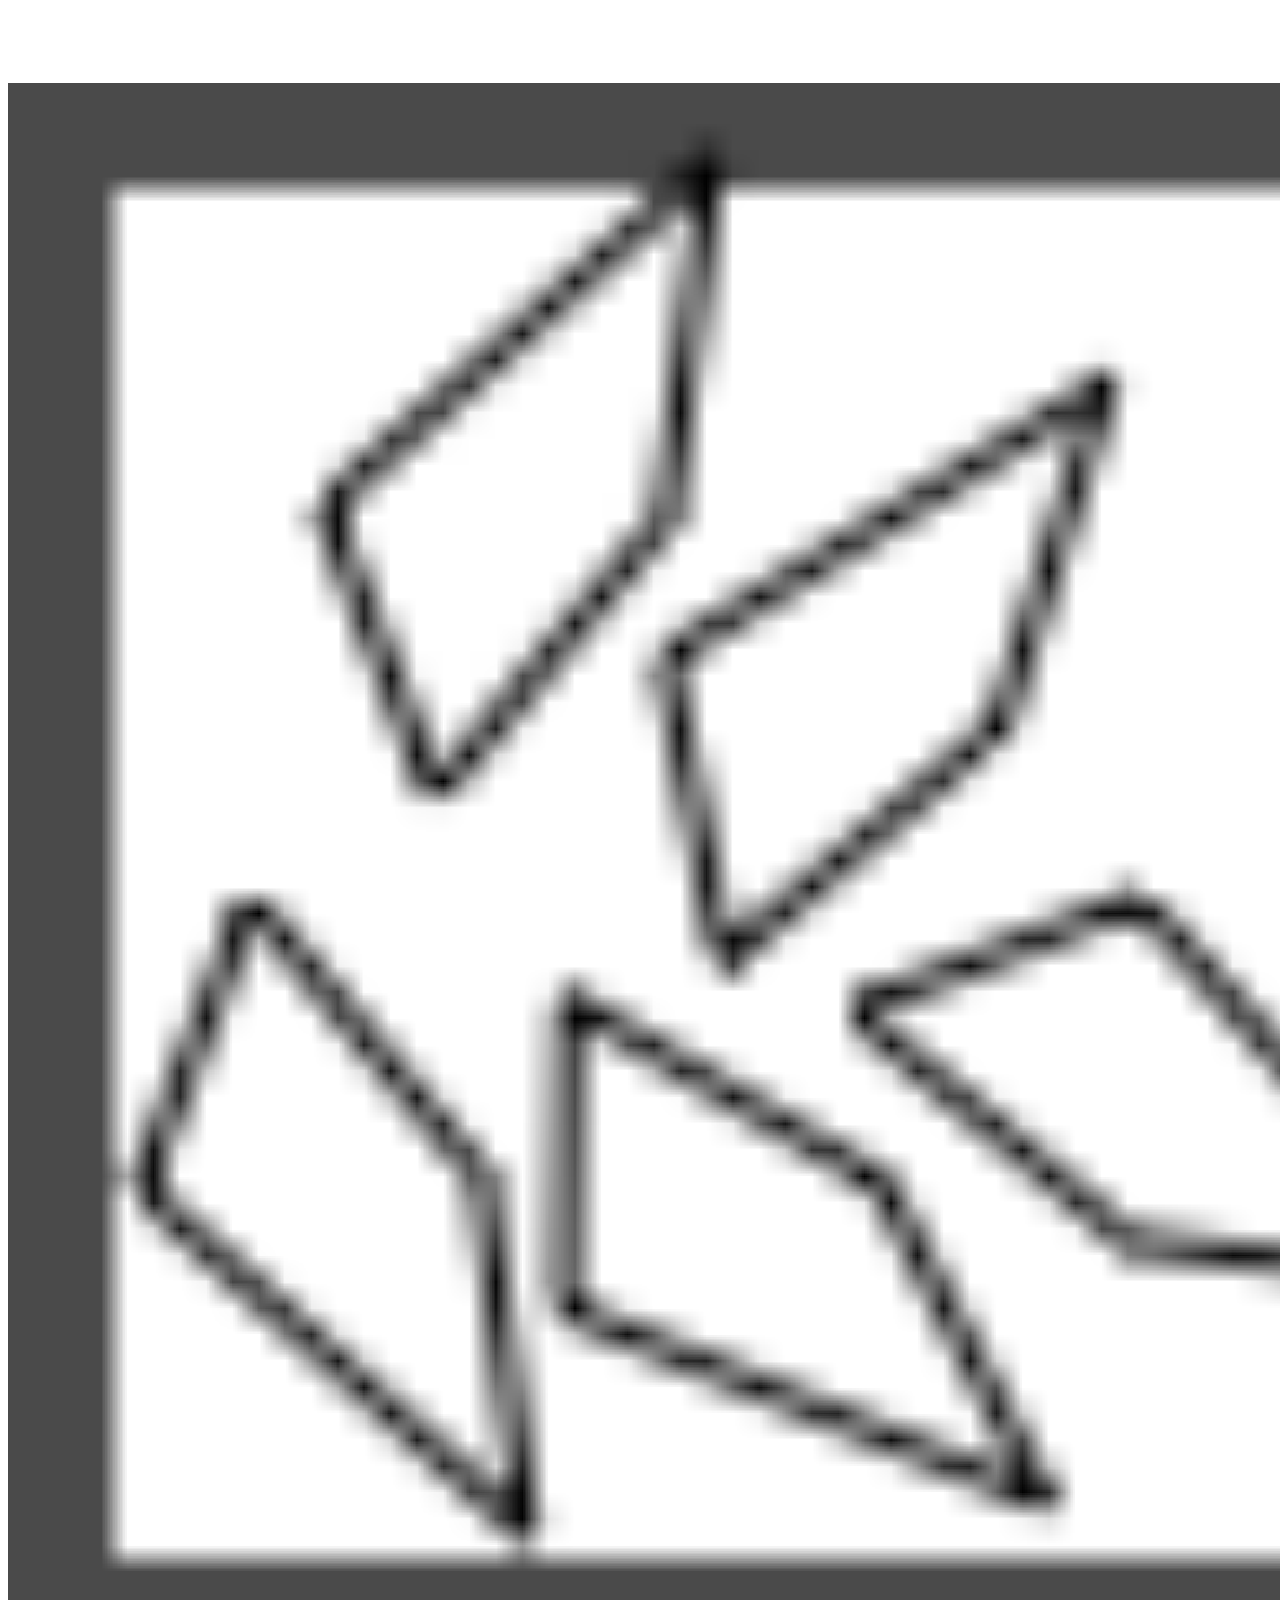
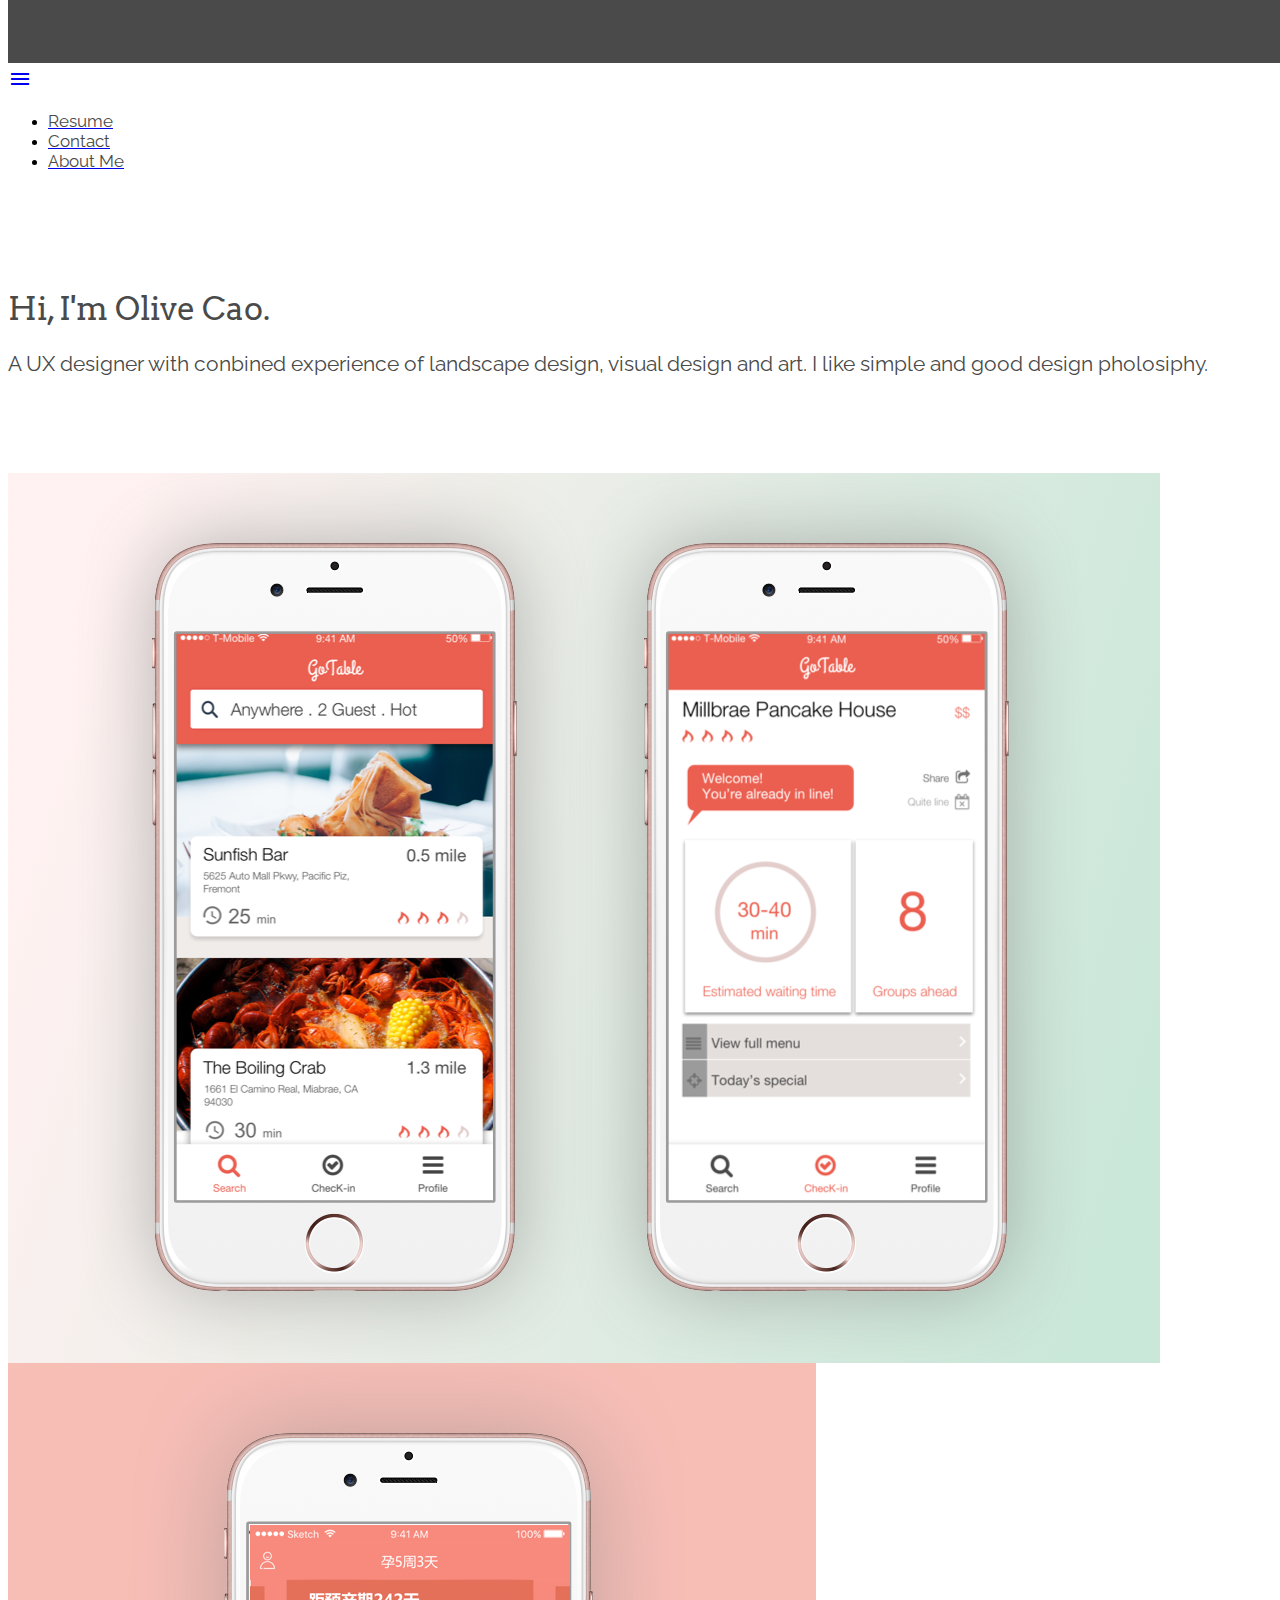
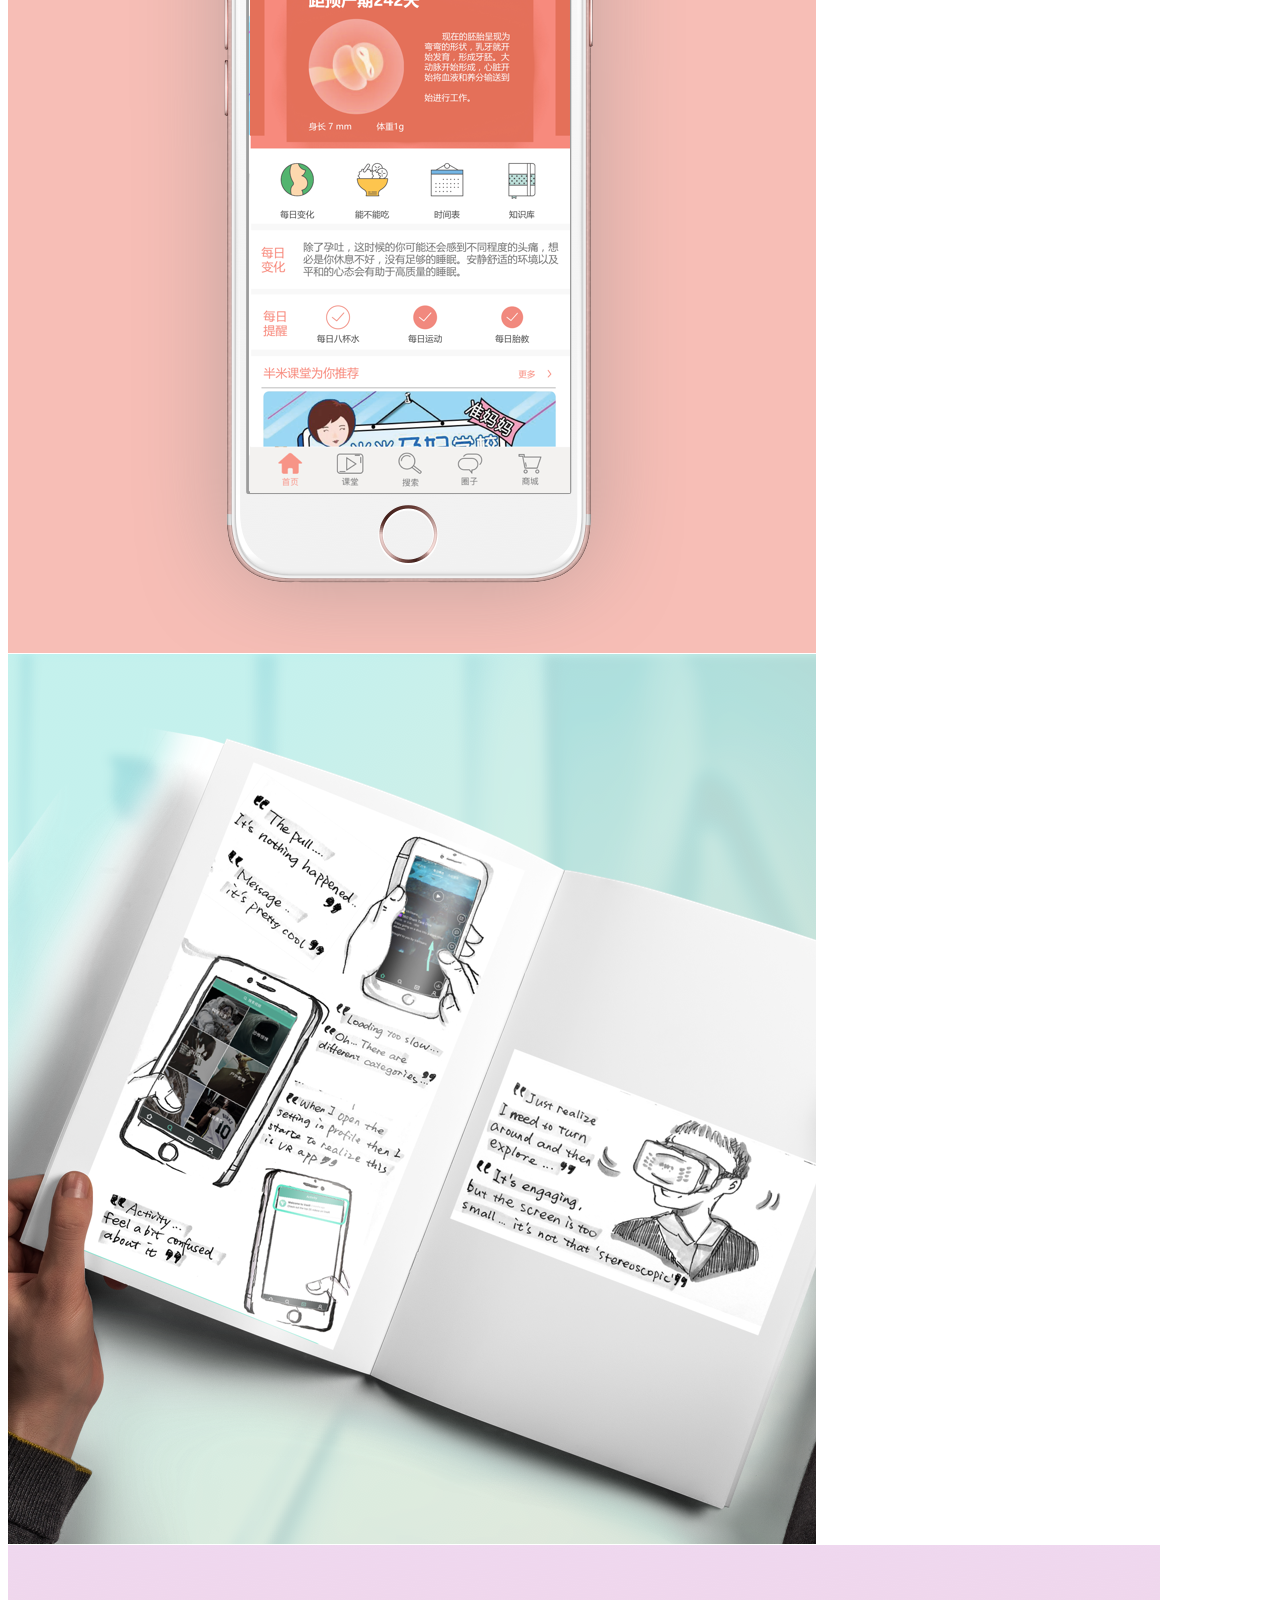
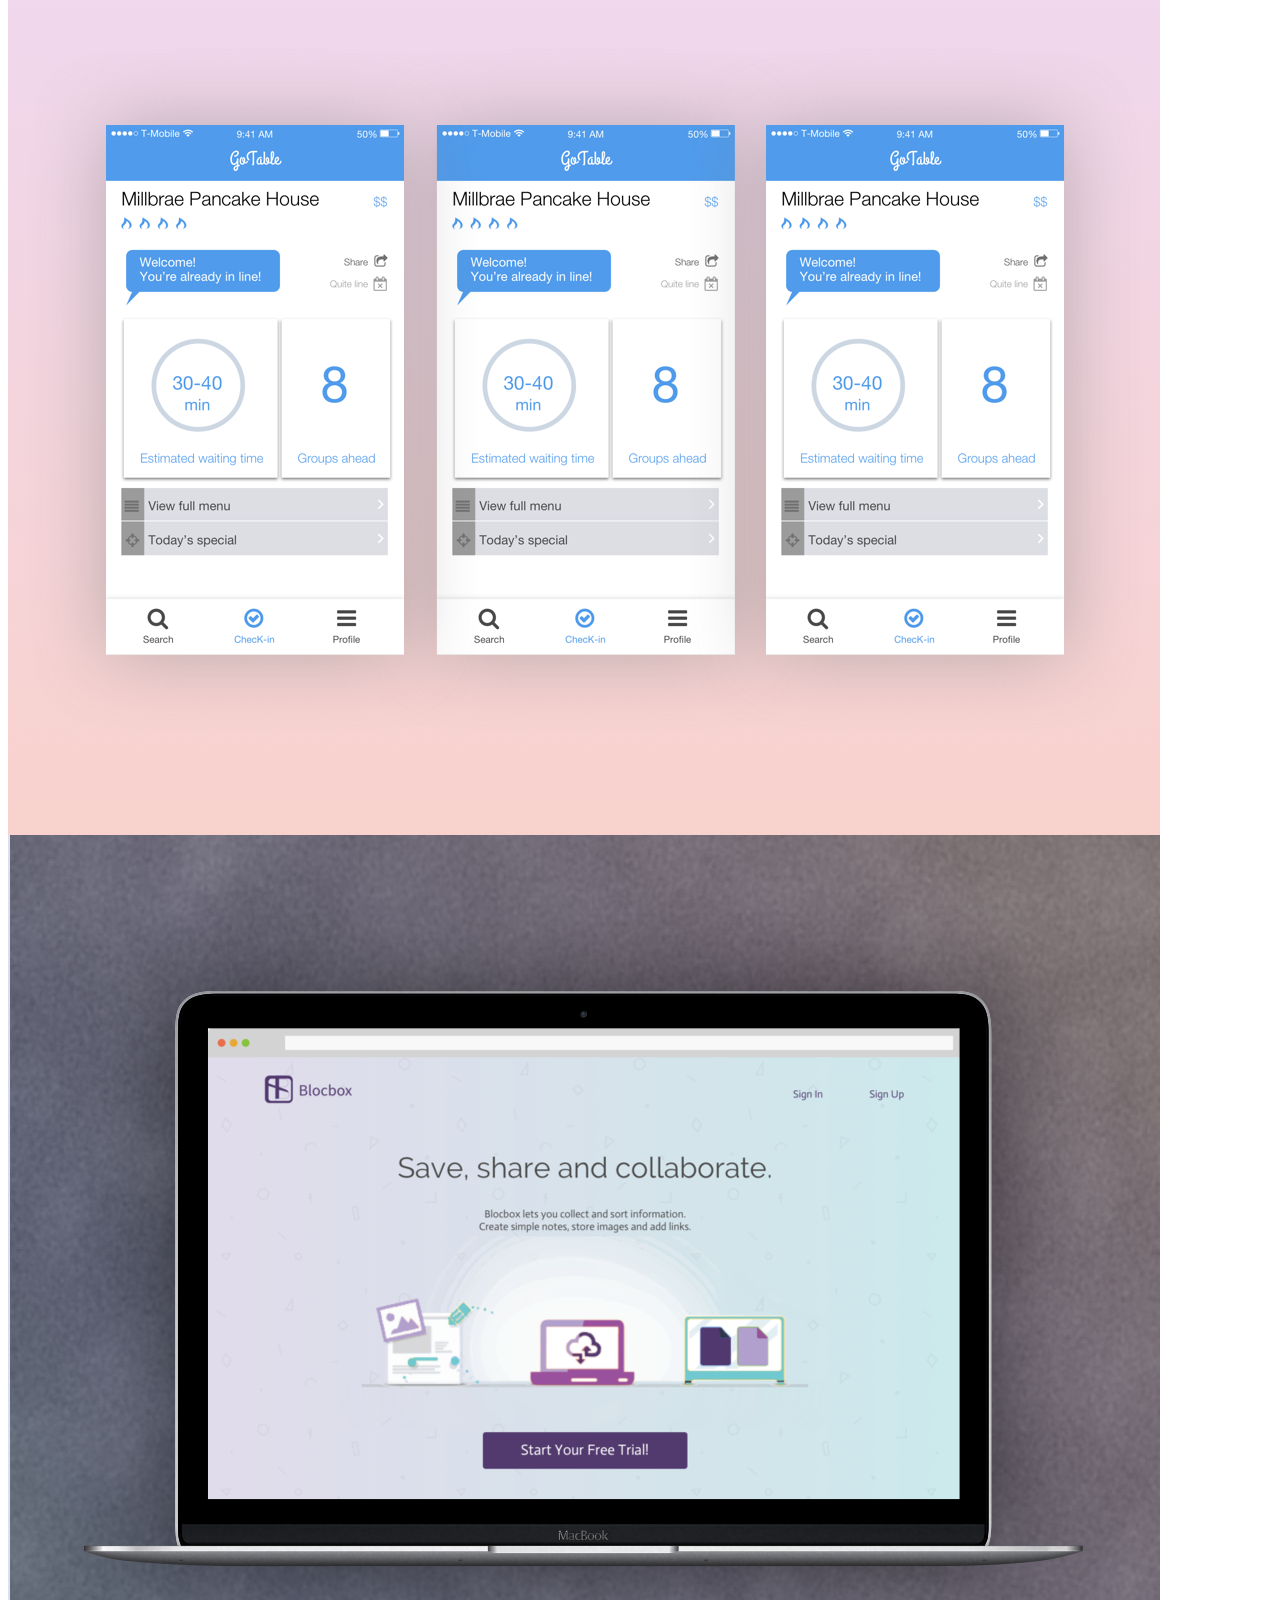
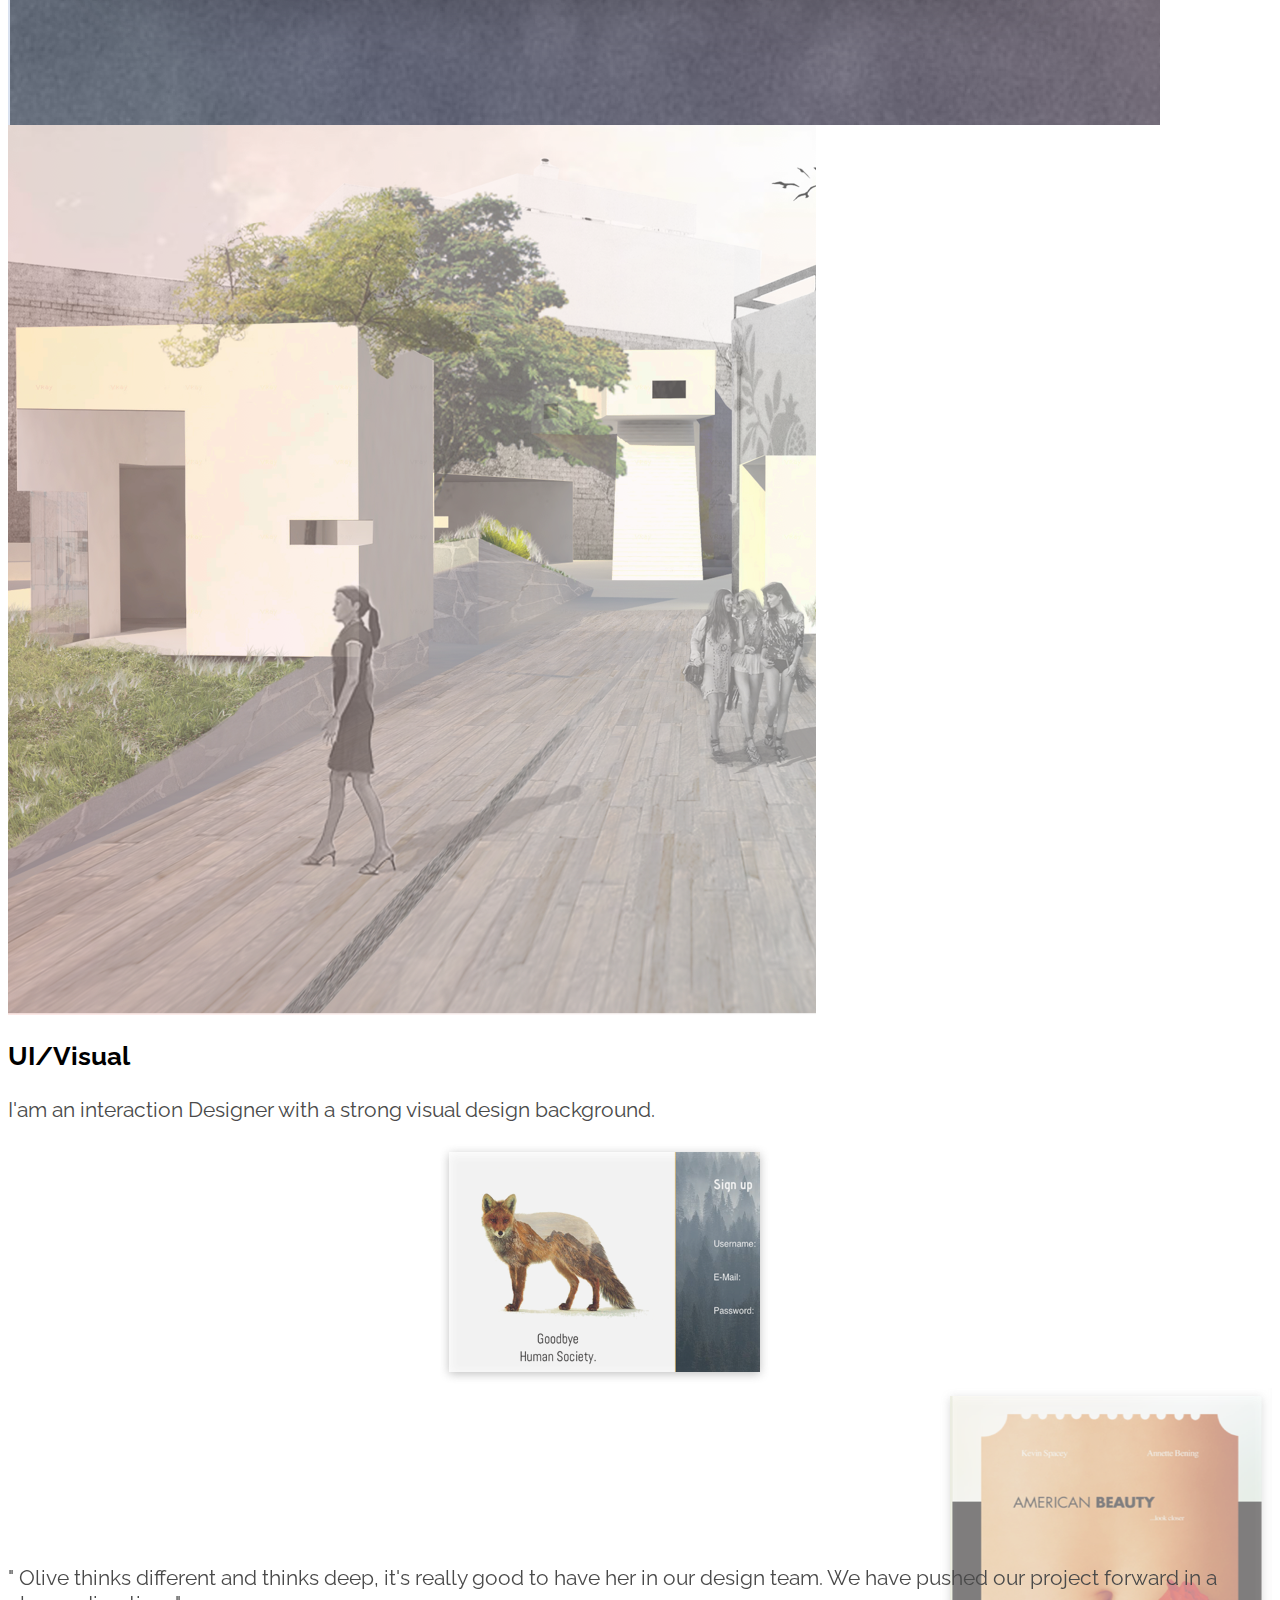
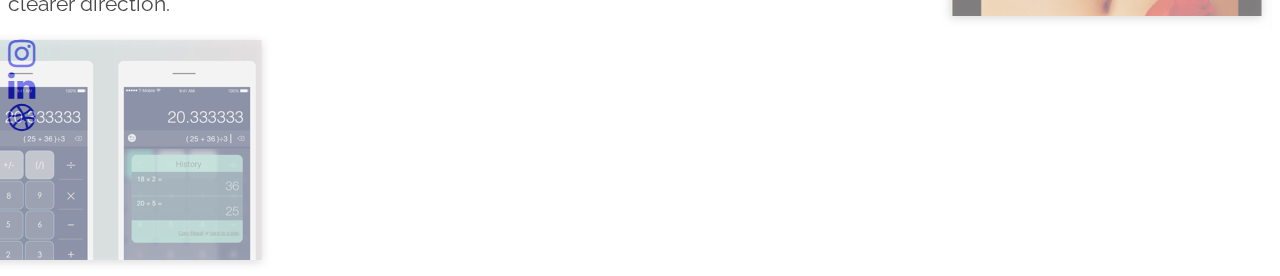
==== index.html @ 7dbd9749 "index page retouched" ====
<!DOCTYPE html>
<html>
  <head>
    <!--Import Google Icon Font-->
    <link href="http://fonts.googleapis.com/icon?family=Material+Icons" rel="stylesheet">
    <link rel="stylesheet" type="text/css" href="https://fonts.googleapis.com/css?family=Raleway:Semi-Bold,Bold,Regular|Arvo:Bold">
    <!--Import materialize.css-->
    <link type="text/css" rel="stylesheet" href="css/materialize.css"  media="screen,projection"/>
    <link type="text/css" rel="stylesheet" href="css/style.css"  media="screen,projection"/>
    <link type="text/css" rel="stylesheet" href="https://maxcdn.bootstrapcdn.com/font-awesome/4.7.0/css/font-awesome.min.css"/>
    <link rel="stylesheet" type="text/css" href="css/unslider.css"/>
    <!--Let browser know website is optimized for mobile-->
    <meta name="viewport" content="width=device-width, initial-scale=1.0"/>
  </head>

  <body>
    <!--Import jQuery before materialize.js-->
    <script type="text/javascript" src="https://code.jquery.com/jquery-2.1.1.min.js"></script>
    <script type="text/javascript" src="js/materialize.js"></script>
    <script type="text/javascript" src="js/unslider-min.js"></script>
    <script type="text/javascript" src="js/scripts.js"></script>


    <!-- header section -->
    <div class="container">
      <div class="footer-space"></div>
      <div class="row">
        <div class="col s12" style="vertical-align: bottom">
          <nav class="z-depth-0">
            <div class="nav-wrapper white">
                <a href="#!" class="brand-logo"><img class="enlarge-image" src="image/logo.png"></a>
              <a href="#" data-activates="mobile-demo" class="button-collapse"><i class="material-icons">menu</i></a>
              <ul class="right hide-on-med-and-down">
                  <li><a href="image/Resume.pdf"><span class="raleway font-size-5 color-grey-dark">Resume</span></a></li>
                  <li><a href="#"><span class="raleway font-size-5 color-grey-dark">Contact</span></a></li>
                  <li><a href="#"><span class="raleway font-size-5 color-grey-dark">About Me</span></a></li>
              </ul>
              <ul class="side-nav" id="mobile-demo">
                <li><a href="image/Resume.pdf">Resume</a></li>
                <li><a href="#">Contact</a></li>
                <li><a href="#">About Me</a></li>
              </ul>
            </div>
          </nav>
        </div>
      </div>
    </br>

      <!-- introduction section -->
      <div class="row">
        <div class="col s12 l7 black-text text-darken-2">
          <p class="raleway font-size-4 color-grey-dark"><span class="arvo font-size-2 color-grey-dark">Hi, I'm Olive Cao.
          </span></br></br> A UX designer with conbined experience of landscape
          design, visual design and art. I like simple and good design pholosiphy.</p>
        </div>
      </div>
      <div class="footer-space"></div>


      <!-- Seclected work section -->
      <div class="row">
        <a href="gotable.html">
          <div class="col s12 l7">
            <div class="card-image hover-image">
              <figure>
                <img class = "responsive-img z-depth-2" src="image/Gotable2.png">
                <figcaption>
                  <div class="row">
                    <div class="col s11 offset-s1">
                      <p class="raleway font-size-3 bold">GoTable</br></br>
                      <span class="raleway font-size-3 semi-bold">Mobile/ipad App</span></p>
                    </div>
                  </div>
                </figcaption>
              </figure>
            </div>
          </div>
        </a>
        <a href="Halfmeter.html">
          <div class="col s12 l5">
            <div class="card-image hover-image">
              <figure>
                <img class = "responsive-img z-depth-2" src="image/Halfmeter2.png">
                <figcaption>
                  <div class="row">
                    <div class="col s11 offset-s1">
                      <p class="raleway font-size-3 bold">Halfmeter</br></br>
                      <span class="raleway font-size-3 semi-bold">Client Project</span></p>
                    </div>
                  </div>
                </figcaption>
              </figure>
            </div>
          </div>
        </a>
      </div>
      <div class="row">
        <a href="VRTest.html">
          <div class="col s12 l5">
            <div class="card-image hover-image">
              <figure>
                <img class = "responsive-img z-depth-2" src="image/VRTEst2.png">
                <figcaption>
                  <div class="row">
                    <div class="col s11 offset-s1">
                      <p class="raleway font-size-3 bold">VR Test</br></br>
                      <span class="raleway font-size-3 semi-bold">Usibility Testing</span></p>
                    </div>
                  </div>
                </figcaption>
              </figure>
            </div>
          </div>
        </a>
        <div class="col s12 l7">
          <div class="card-image hover-image">
            <figure>
              <img class = "responsive-img z-depth-3" src="image/Trip2.png">
              <figcaption>
                <div class="row">
                  <div class="col s11 offset-s1">
                    <p class="raleway font-size-3 bold">Trip Planner</br></br>
                    <span class="raleway font-size-3 semi-bold">Mobile App</br></span></p>
                  </div>
                </div>
                <div class="bottom-align  right-align">
                  <p class="raleway font-size-3 semi-bold">Coming Soon...</p>
                </div>
              </figcaption>
            </figure>
          </div>
        </div>
      </div>
      <div class="row">
        <div class="col s12 l7">
          <div class="card-image hover-image">
            <figure>
              <img class = "responsive-img z-depth-3" src="image/Box2.png">
              <figcaption>
                <div class="row">
                  <div class="col s11 offset-s1">
                    <p class="raleway font-size-3 bold">Bloc Box</br></br>
                    <span class="raleway font-size-3 semi-bold">Web Design</span></p>
                  </div>
                </div>
              </figcaption>
            </figure>
          </div>
        </div>
        <a href="https://issuu.com/olivecao/docs/yunyi_cao-_portfolio">
          <div class="col s12 l5">
            <div class="card-image hover-image">
              <figure>
                <img class = "responsive-img z-depth-3" src="image/Landscape2.png">
                <figcaption>
                  <div class="row">
                    <div class="col s11 offset-s1">
                      <p class="raleway font-size-3 bold">Landscape</br></br>
                      <span class="raleway font-size-3 semi-bold">Portfolio</span></p>
                    </div>
                  </div>
                </figcaption>
              </figure>
            </div>
          </div>
          </a>
        </div>
      <div class="divider"></div>

      <!-- UI/Visual section -->
      <div class="row">
        <div class="col s12 l5 white"><p class="raleway font-size-3 bold">UI/Visual</p></div>
        <div class="col s12 l7 white right-align"><p class="raleway font-size-4 color-grey-dark">I'am an interaction Designer with a strong visual design background.</p></div>
      </div>
      <div class="row">
        <div class="col s12">
          <div class="carousel">
            <a href="https://dribbble.com/shots/3038925-UI-Daily-Challenge-01" class="carousel-item"><img class="" src="image/UIM.png"></a>
            <a href="https://dribbble.com/shots/3051217-Daily-Challenge-02-Credit-Card" class="carousel-item"><img class="" src="image/UIL.png"></a>
            <a href="https://dribbble.com/shots/3216589-UI-Challenge-Calculator" class="carousel-item"><img class="" src="image/UIR.png"></a>
          </div>
        </div>
      </div>
      <div class="divider"></div>

      <!--Sliders for recommendation  -->
      <div class="row">
        <div class="col s12"></div>
      </div>
        <div class="my-slider">
          <ul>
            <li>
              <div class="center-align black-text">
                <p class="raleway font-size-4 color-grey-dark">&quot Olive thinks
                  different and thinks deep, it's really good to have her in
                  our design team. We have pushed our project forward in a
                  clearer direction. &quot</p>
              </div>
            </li>
            <li>
              <div class="center-align black-text">
                <p class="raleway font-size-4 color-grey-dark">&quot I mentored Olive
                  at Bloc. Her work is different from all my other students
                  there. She always exceeds my expectations. She won't be
                  satisfied with class knowledge by keep asking why and add
                  value to our project. &quot</p>
              </div>
            </li>
          </ul>
        </div>
        <div class="row">
          <div class="col s12"></div>
        </div>


      <!-- Footer for social media  -->
      <div class="row">
        <div class="col s5 right-align">
          <a href="https://www.instagram.com/lemonarchess/"><i class="fa fa-instagram fa-2x" aria-hidden="true"></i></a>
        </div>
        <div class="col s2 center-align">
          <a href="https://www.linkedin.com/in/yunyi-cao-89288a96?authType=NAME_SEARCH&authToken=2Vci&locale=en_US&trk=tyah&trkInfo=clickedVertical%3Amynetwork%2CclickedEntityId%3A342577262%2CauthType%3ANAME_SEARCH%2Cidx%3A1-1-1%2CtarId%3A1484204544278%2Ctas%3Ayunyi"><i class="fa fa-linkedin fa-2x" aria-hidden="true"></i></a>
        </div>
        <div class="col s5">
          <a href="https://dribbble.com/Olive_Cao"><i class="fa fa-dribbble fa-2x" aria-hidden="true"></i></a>
        </div>
      </div>

      <!-- Footer  -->
      <footer class="page-footer white">
        <div class="footer-copyright white">
        </div>
      </footer>
    </div>
  </body>
</html>
---- css/style.css ----
/*text and font*/
body p {
  line-height: 120%;
}

.font-size-1 {
  font-size: 3.0vw;
}

.font-size-2 {
  font-size: 2.5vw;
}

.font-size-3 {
  font-size: 2.0vw;
}

.font-size-4 {
  font-size: 1.67vw;
}

.font-size-5 {
  font-size: 1.33vw;
}

.raleway {
  font-family: 'Raleway', serif;
}

.open-sans {
  font-family: 'Open Sans', serif;
}

.source-san-pro {
  font-family: 'Source Sans Pro', serif;
}

.arvo {
  font-family: 'Arvo', serif;
}

.bold {
  font-weight: bold;
}

.semi-bold {
  font-weight: 600;
}

.color-green {
  color: #48B6A1;
}

.color-grey-light {
  color: #9B9B9B;
}

.color-white {
  color: #ffffff;
}

.color-grey-dark {
  color: #4A4A4A;
}

.color-green-light {
  color: #7CD4C3;
}

/* hover effects on index page*/
.hover-image figure {
	margin: 0;
	position: relative;
}

.hover-image figure img {
	max-width: 100%;
	display: block;
	position: relative;
}

.hover-image figcaption {
  position: absolute;
  top: 0;
  left: 0;
  padding: 20px;
  background: #4A4A4A;
  color: #ffffff;
  height: 100%;
  width: 100%;
  opacity: 0;
  backface-visibility: hidden;
  transition: transform 0.3s, opacity 0.3s;
}

.hover-image figure:hover figcaption {
	opacity: 0.9;
}
.hover-image figcaption p {
	margin-top: 70px;
  opacity: 1;
}

.parallax-container {
  height: 100vh;
}

.enlarge-text {
  color: #48B6A1;
  font-size: 1.2em;
  font-weight: bold;
}

.quote-amp {
  color: #48B6A1;
  font-size: 1.4em;
}

.grey-board {
  background-color: #4A4A4A;
  color: white;
}

.image-background {
  background-image: url(../image/gotable/personaBack.png);
  background-size: 100% 100%;
}

.image-description {
  margin-top: 10px;
  margin-bottom: 40px;
}

.footer-space {
  height: 8.3vh;
}

.thinking-background {
  background-image: url(../image/gotable/designthinkBK.png);
  background-size: 100% 100%;
  background-repeat: no-repeat;
}

.move-page {
  position: relative;
  top: 600px;
}

.final-background {
  background-image: url(../image/gotable/2B.png);
  background-size: 100% 90%;
  background-repeat: no-repeat;
}

.move-up {
  height: 200px;
}

.final-footer {
  height: 2000px;
}

.hifi-background {
  background-image: url(../image/gotable/hifiBK.png);
  background-size: 100% 102%;
  background-repeat: no-repeat;
}

.enlarge-image {
height: auto;
  width: 125%;
}

.nav-bar {
  height: 168px;
}

.carousel {
  height: 400px;
}
.carousel .carousel-item {
  height: auto;
  width: 400px;
}

.mark1-background {
  background-image: url(../image/Halfmeter/Mask1.png);
  background-size: 100% 100%;
  background-repeat: no-repeat;
  color: white;
}

.double-image {
  width: 100%;
  height: auto;
}

.halfmeter-section-header1 {
  background-image: url(../image/Halfmeter/searchbk.png);
  background-size: 100% 100%;
  background-repeat: no-repeat;
  height: 33vh;
  color: white;
}

.halfmeter-section-header2 {
  background-image: url(../image/Halfmeter/insights.png);
  background-size: 100% 100%;
  background-repeat: no-repeat;
  height: 33vh;
  color: white;
}

.mark2-background {
  background-color: #6992A2;
  color: white;
}

.halfmeter-list li {
  color: #48B6A1;
  font-size: 2.0vw;
}

.halfmeter-section-header3 {
  background-image: url(../image/Halfmeter/redesign.png);
  background-size: 100% 100%;
  background-repeat: no-repeat;
  height: 33vh;
  color: white;
}

.bottom-align {
  position: absolute;
  bottom: 0;
  right: 10%;
}
---- css/unslider.css ----
.unslider{overflow:auto;margin:0;padding:0}.unslider-wrap{position:relative}.unslider-wrap.unslider-carousel>li{float:left}.unslider-vertical>ul{height:100%}.unslider-vertical li{float:none;width:100%}.unslider-fade{position:relative}.unslider-fade .unslider-wrap li{position:absolute;left:0;top:0;right:0;z-index:8}.unslider-fade .unslider-wrap li.unslider-active{z-index:10}.unslider li,.unslider ol,.unslider ul{list-style:none;margin:0;padding:0;border:none}.unslider-arrow{position:absolute;left:20px;z-index:2;cursor:pointer}.unslider-arrow.next{left:auto;right:20px}
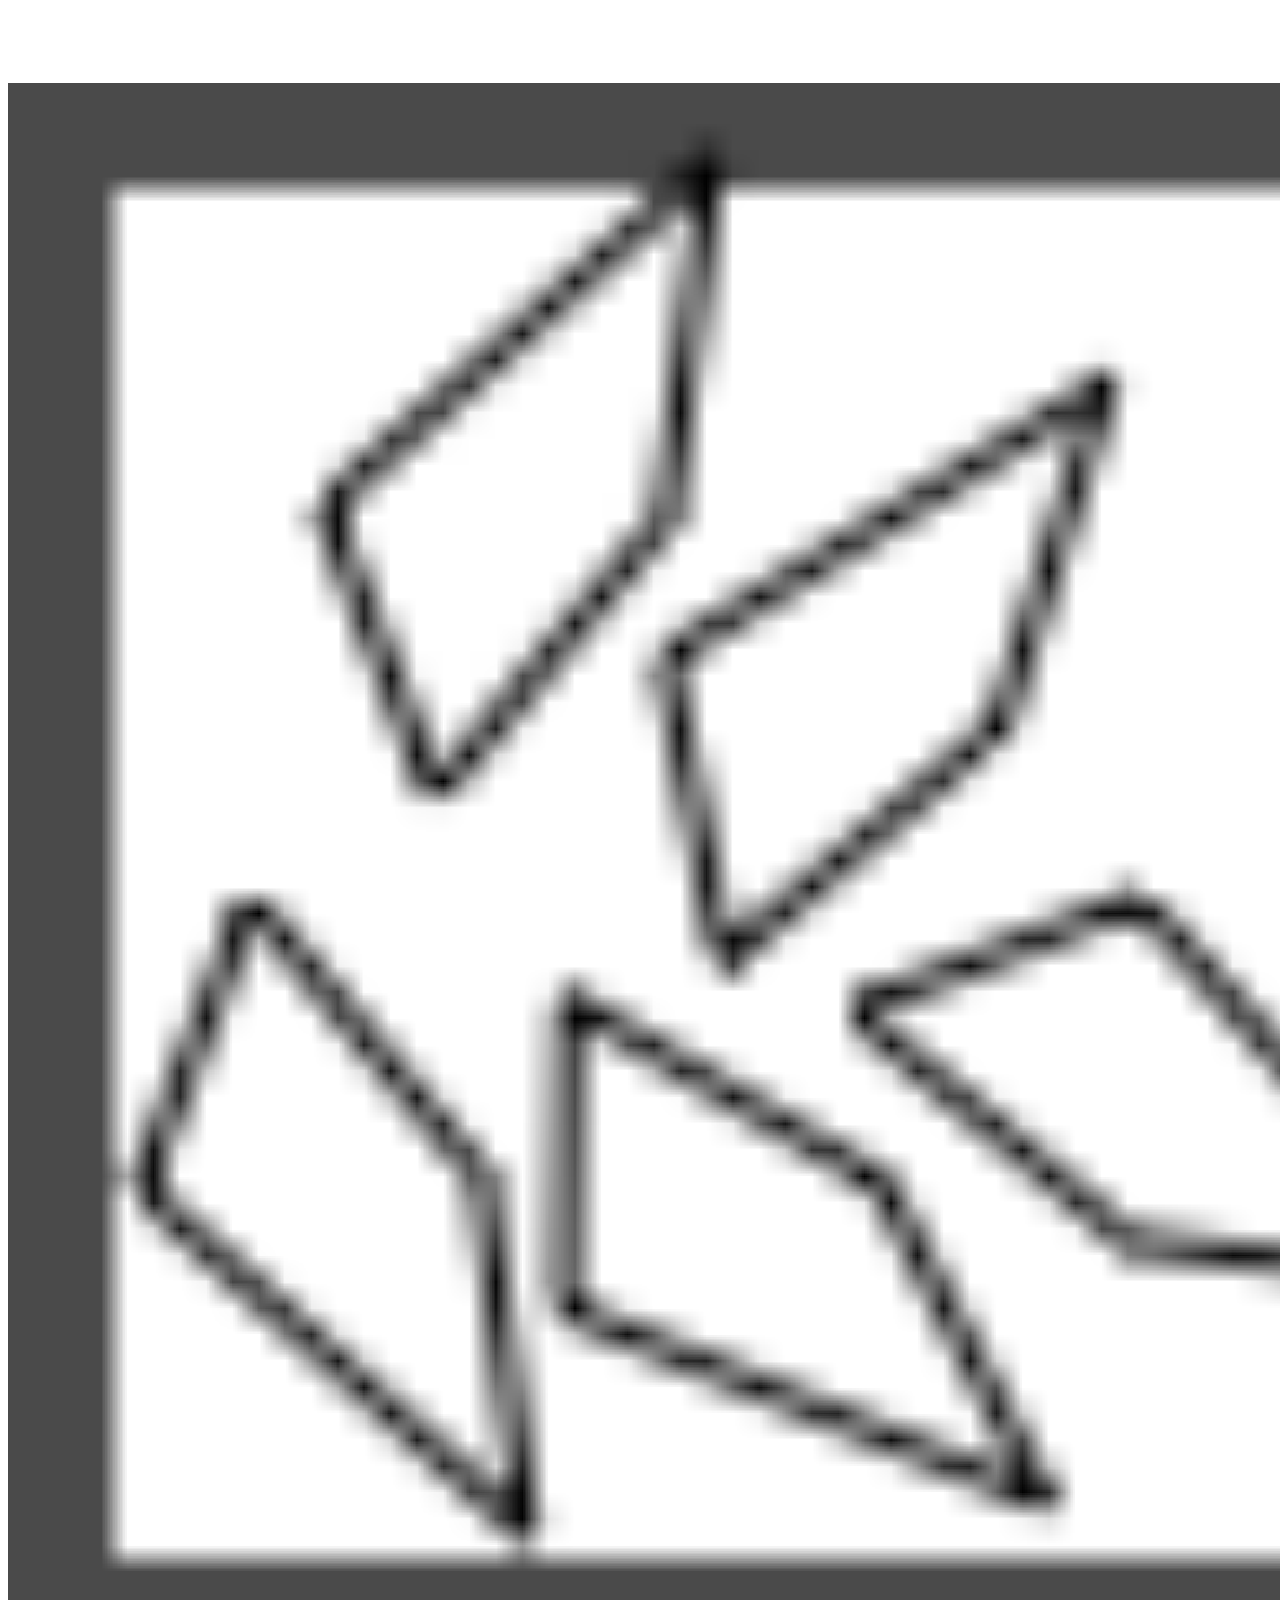
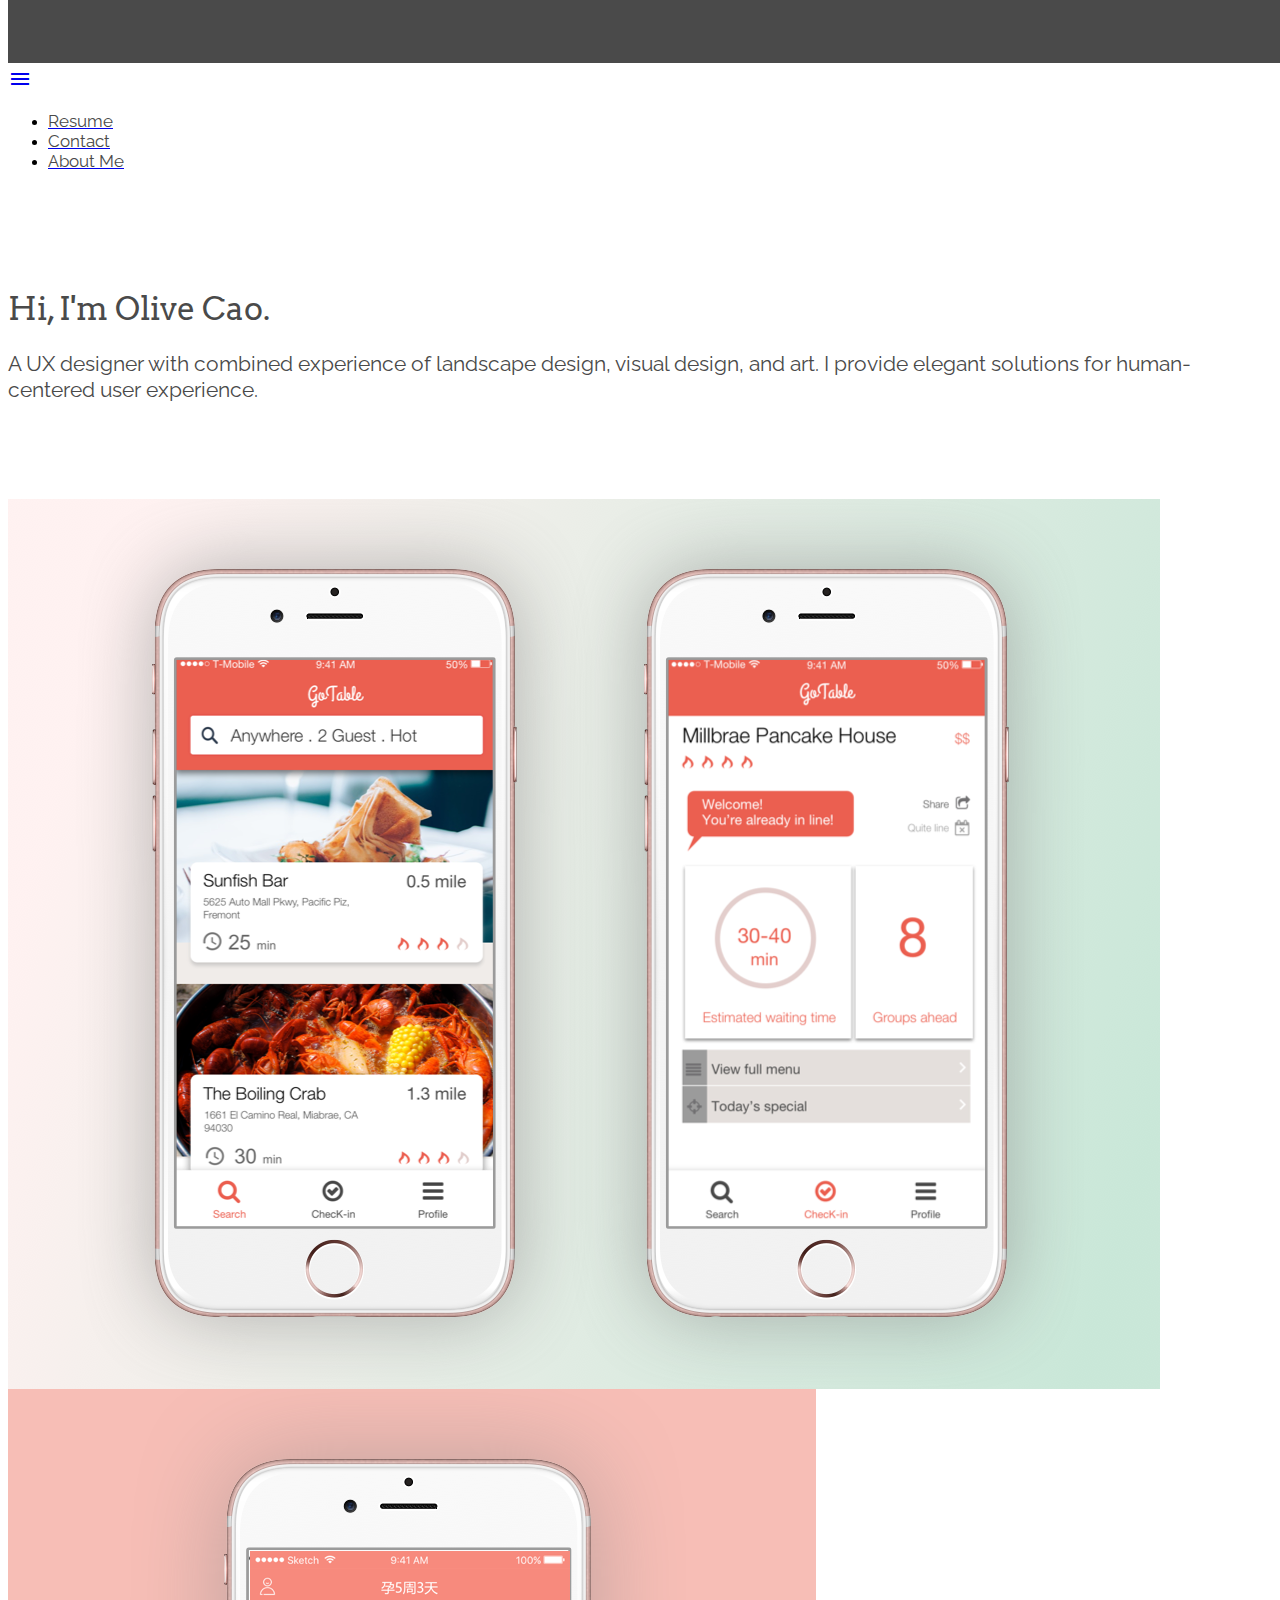
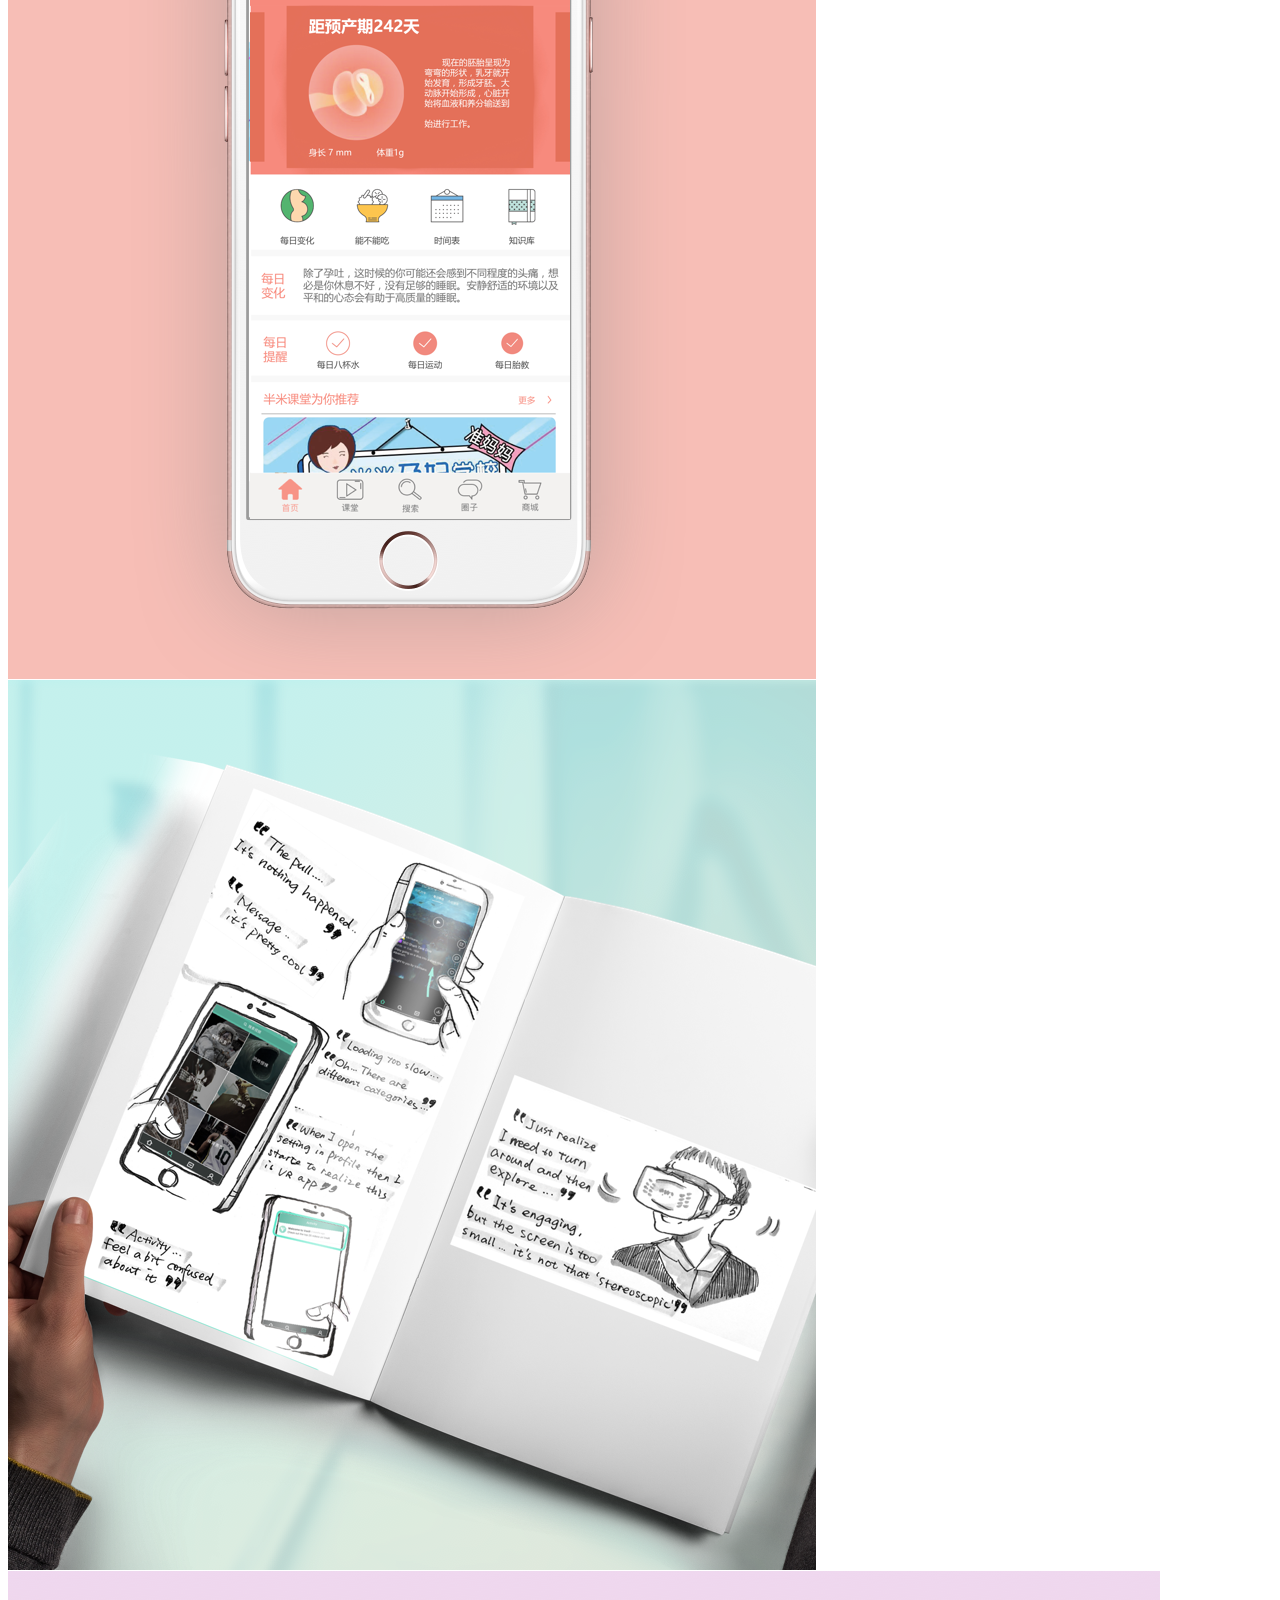
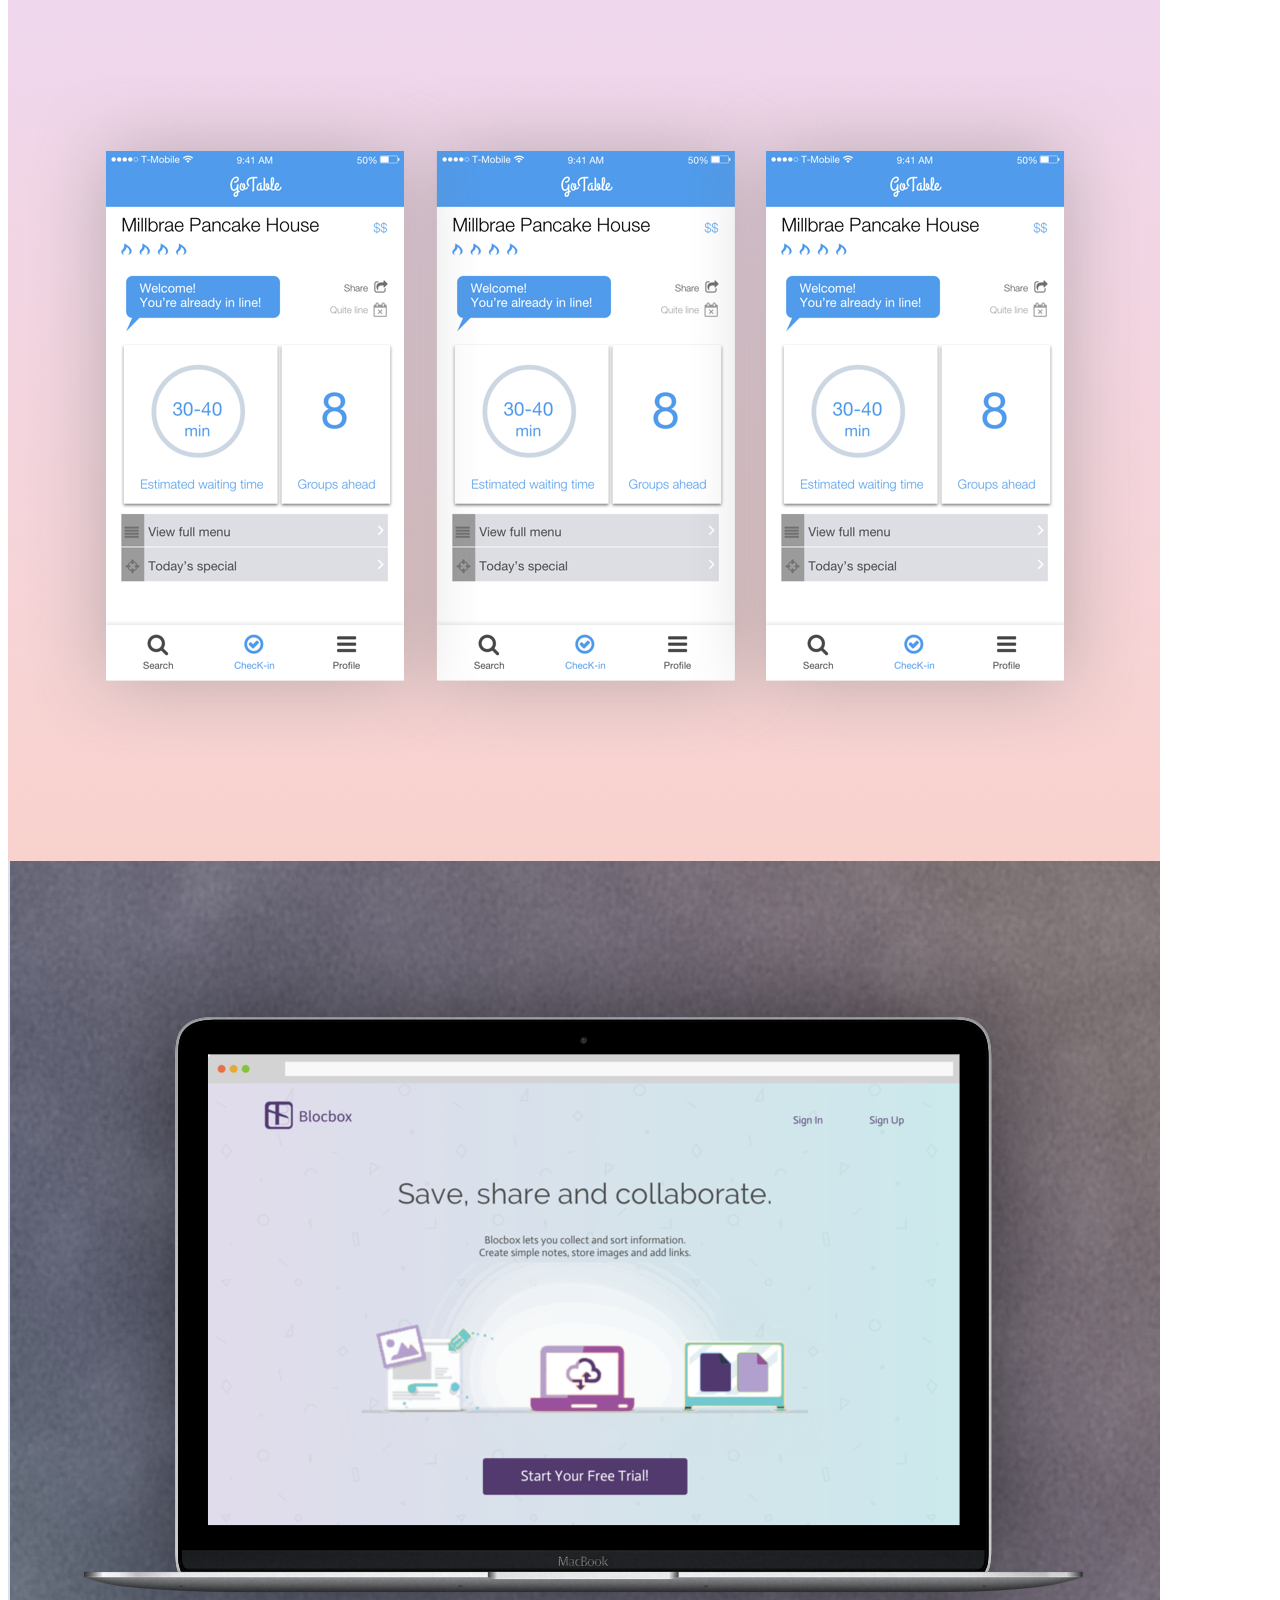
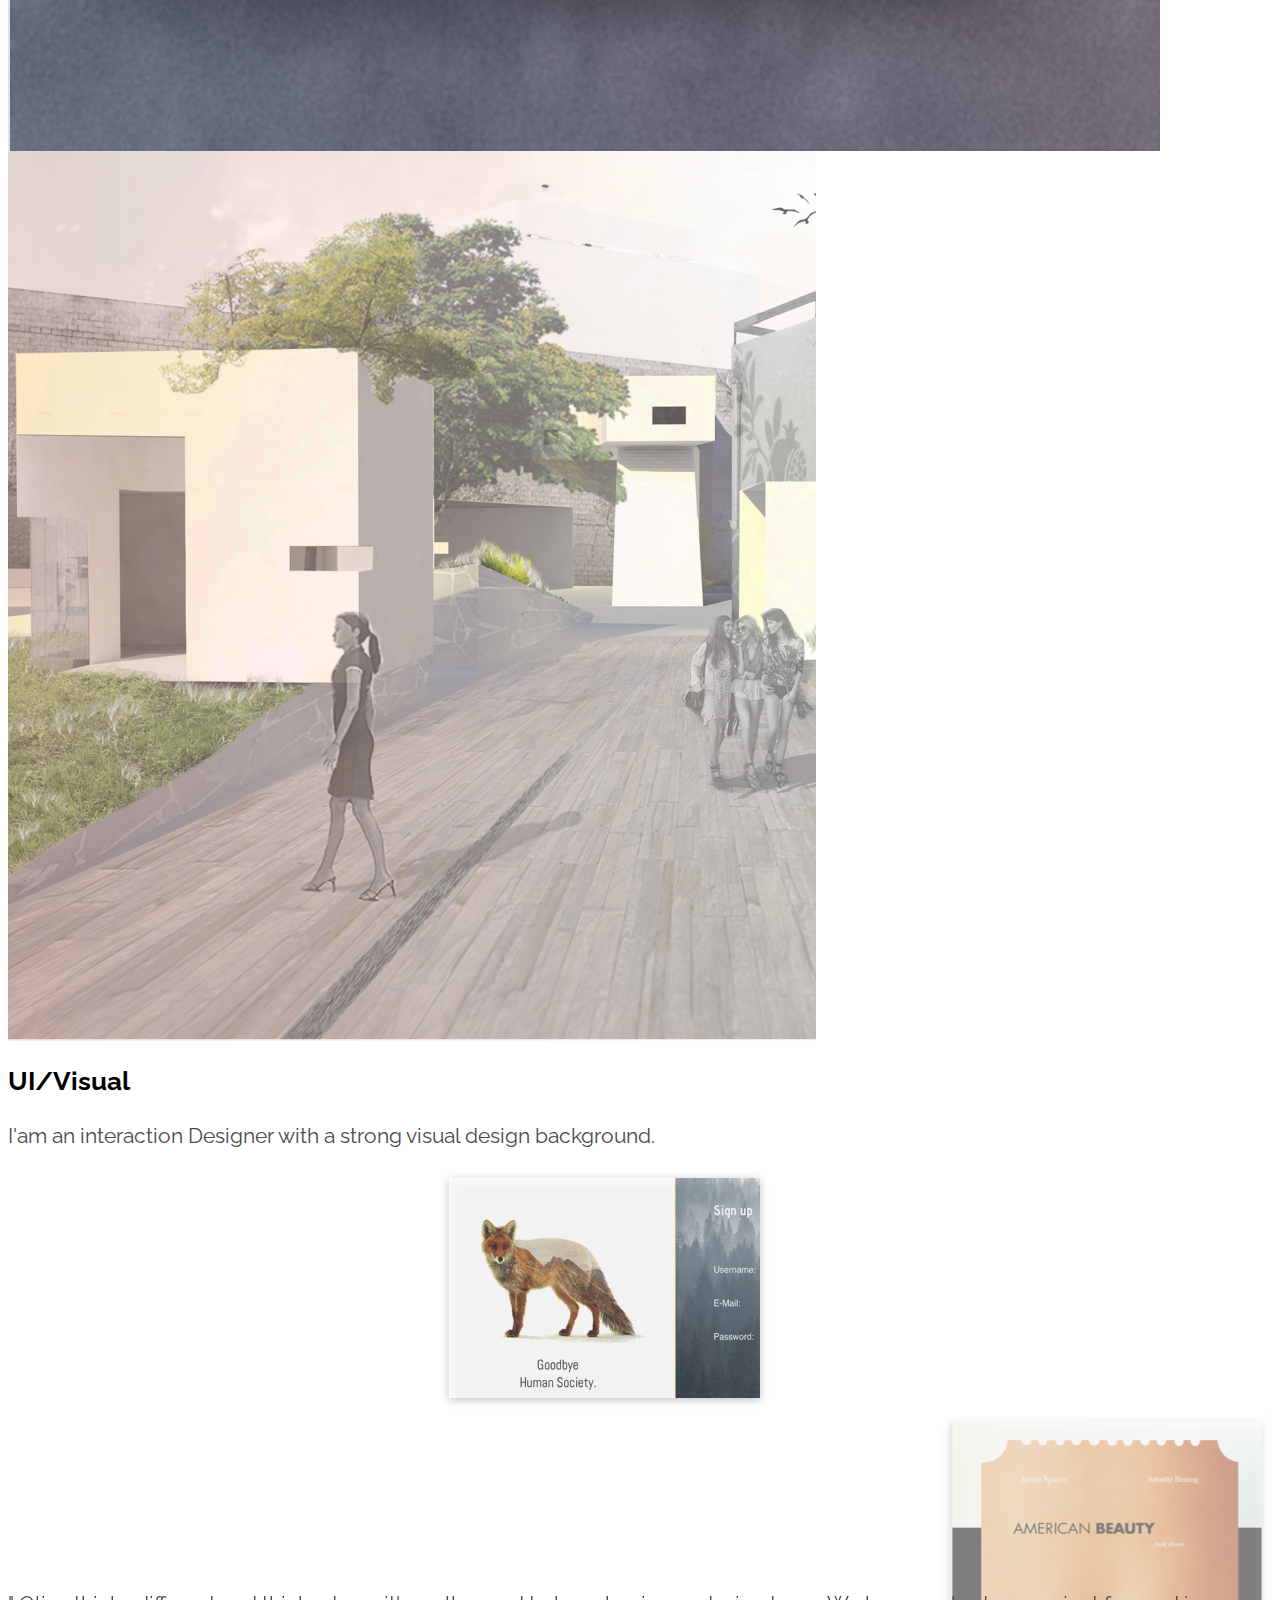
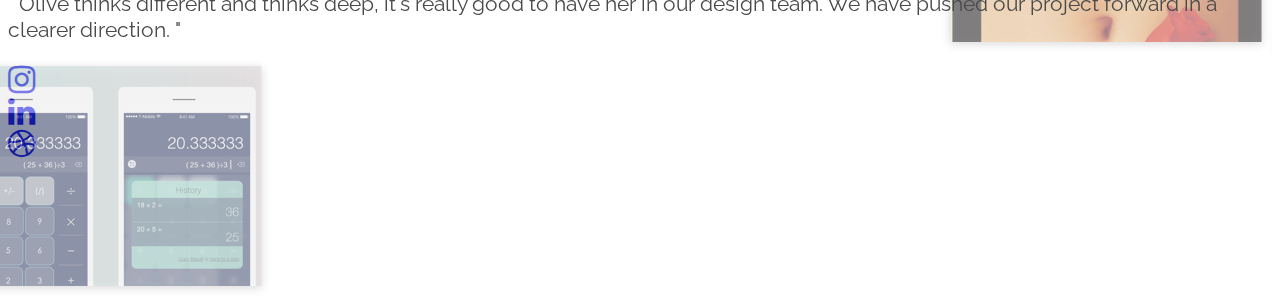
==== commit e9a76fa7: "re-do onboarding" ====
--- a/index.html
+++ b/index.html
@@ -50,8 +50,8 @@
       <div class="row">
         <div class="col s12 l7 black-text text-darken-2">
           <p class="raleway font-size-4 color-grey-dark"><span class="arvo font-size-2 color-grey-dark">Hi, I'm Olive Cao.
-          </span></br></br> A UX designer with conbined experience of landscape
-          design, visual design and art. I like simple and good design pholosiphy.</p>
+          </span></br></br> A UX designer with combined experience of landscape design, visual design, and art. 
+            I provide elegant solutions for human-centered user experience.</p>
         </div>
       </div>
       <div class="footer-space"></div>
--- a/css/style.css
+++ b/css/style.css
@@ -190,6 +190,16 @@
   color: white;
 }
 
+.onboarding-background {
+  background-image: url(../image/gotable/issue.png);
+  background-size: 100% 100%;
+  background-repeat: no-repeat;
+  padding-top: 14.1%;
+  padding-bottom: 14.1%;
+  width: 100%;
+  color: white;
+}
+
 .double-image {
   width: 100%;
   height: auto;
@@ -219,7 +229,6 @@
 .halfmeter-list li {
   color: #48B6A1;
   font-size: 2.0vw;
-}
 
 .halfmeter-section-header3 {
   background-image: url(../image/Halfmeter/redesign.png);
@@ -234,3 +243,8 @@
   bottom: 0;
   right: 10%;
 }
+
+.padding-center {
+  padding-top: 18%;
+  padding-bottom: 18%;
+}
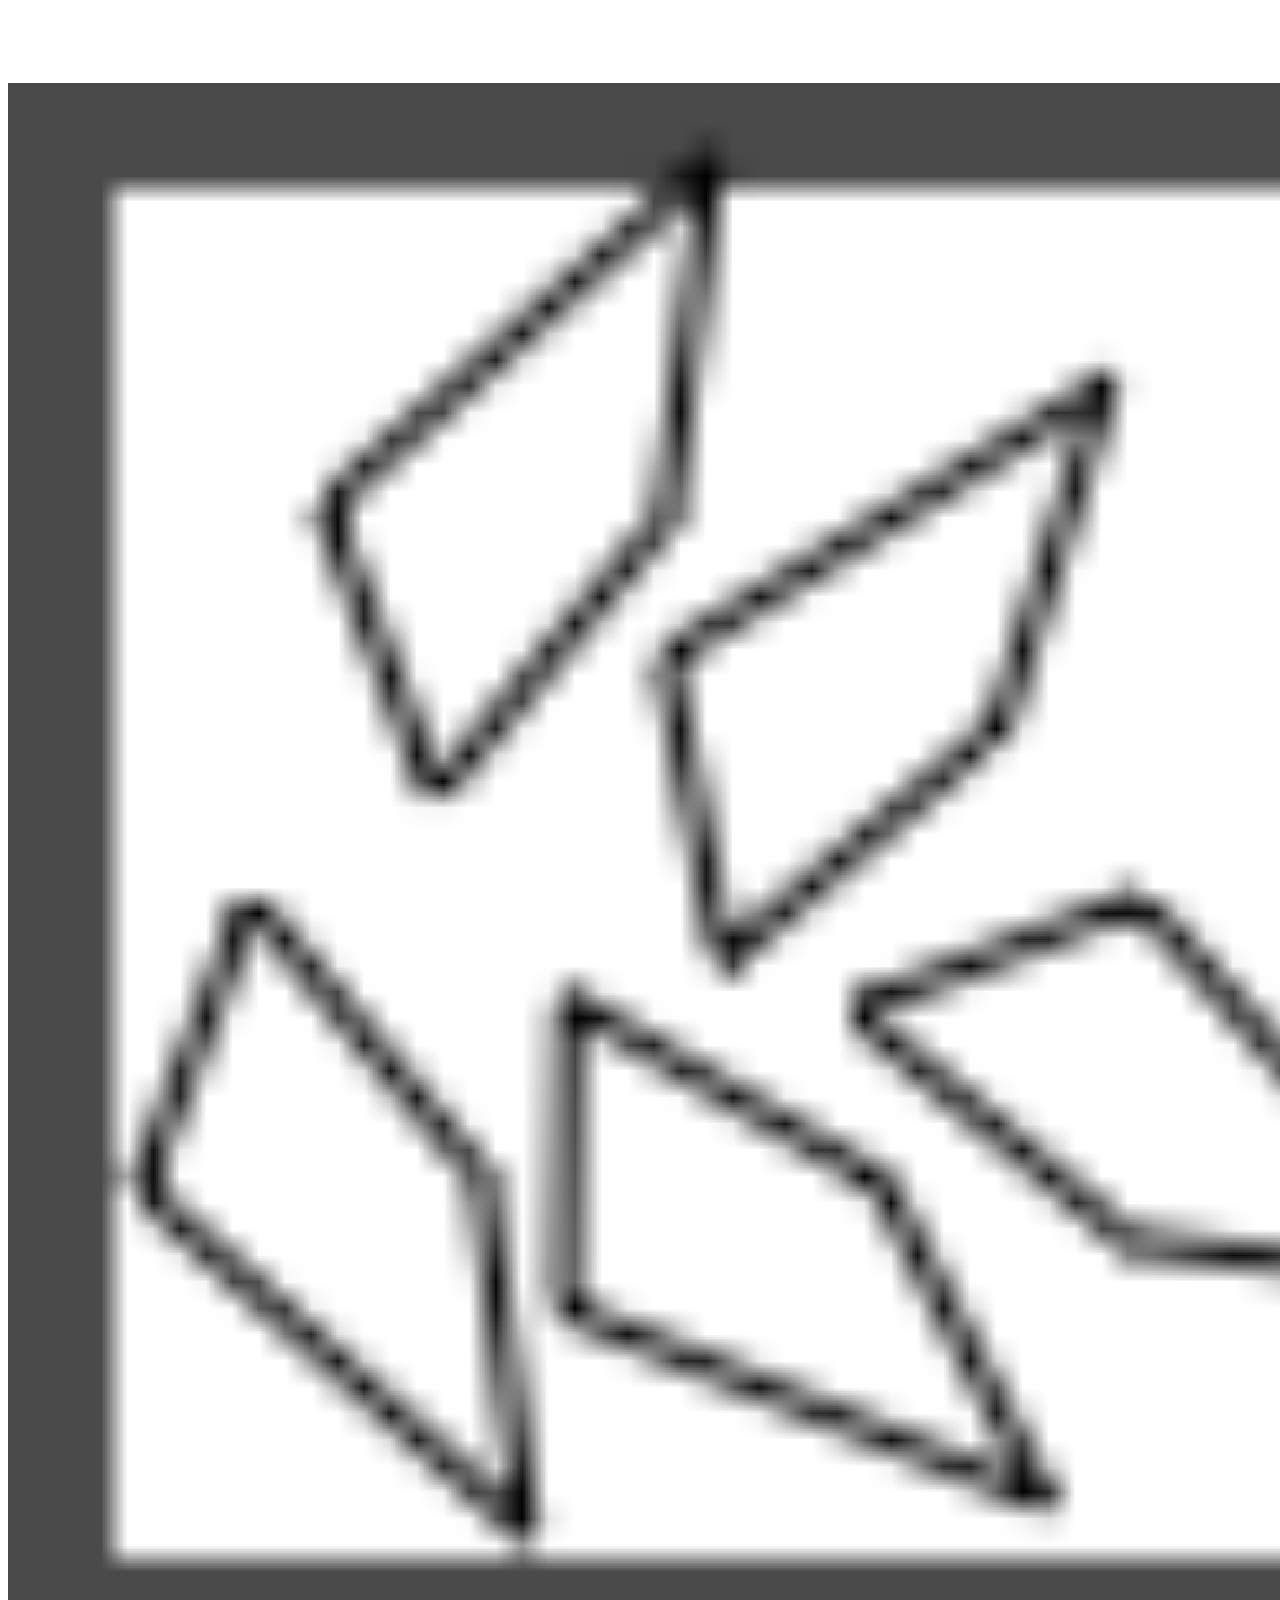
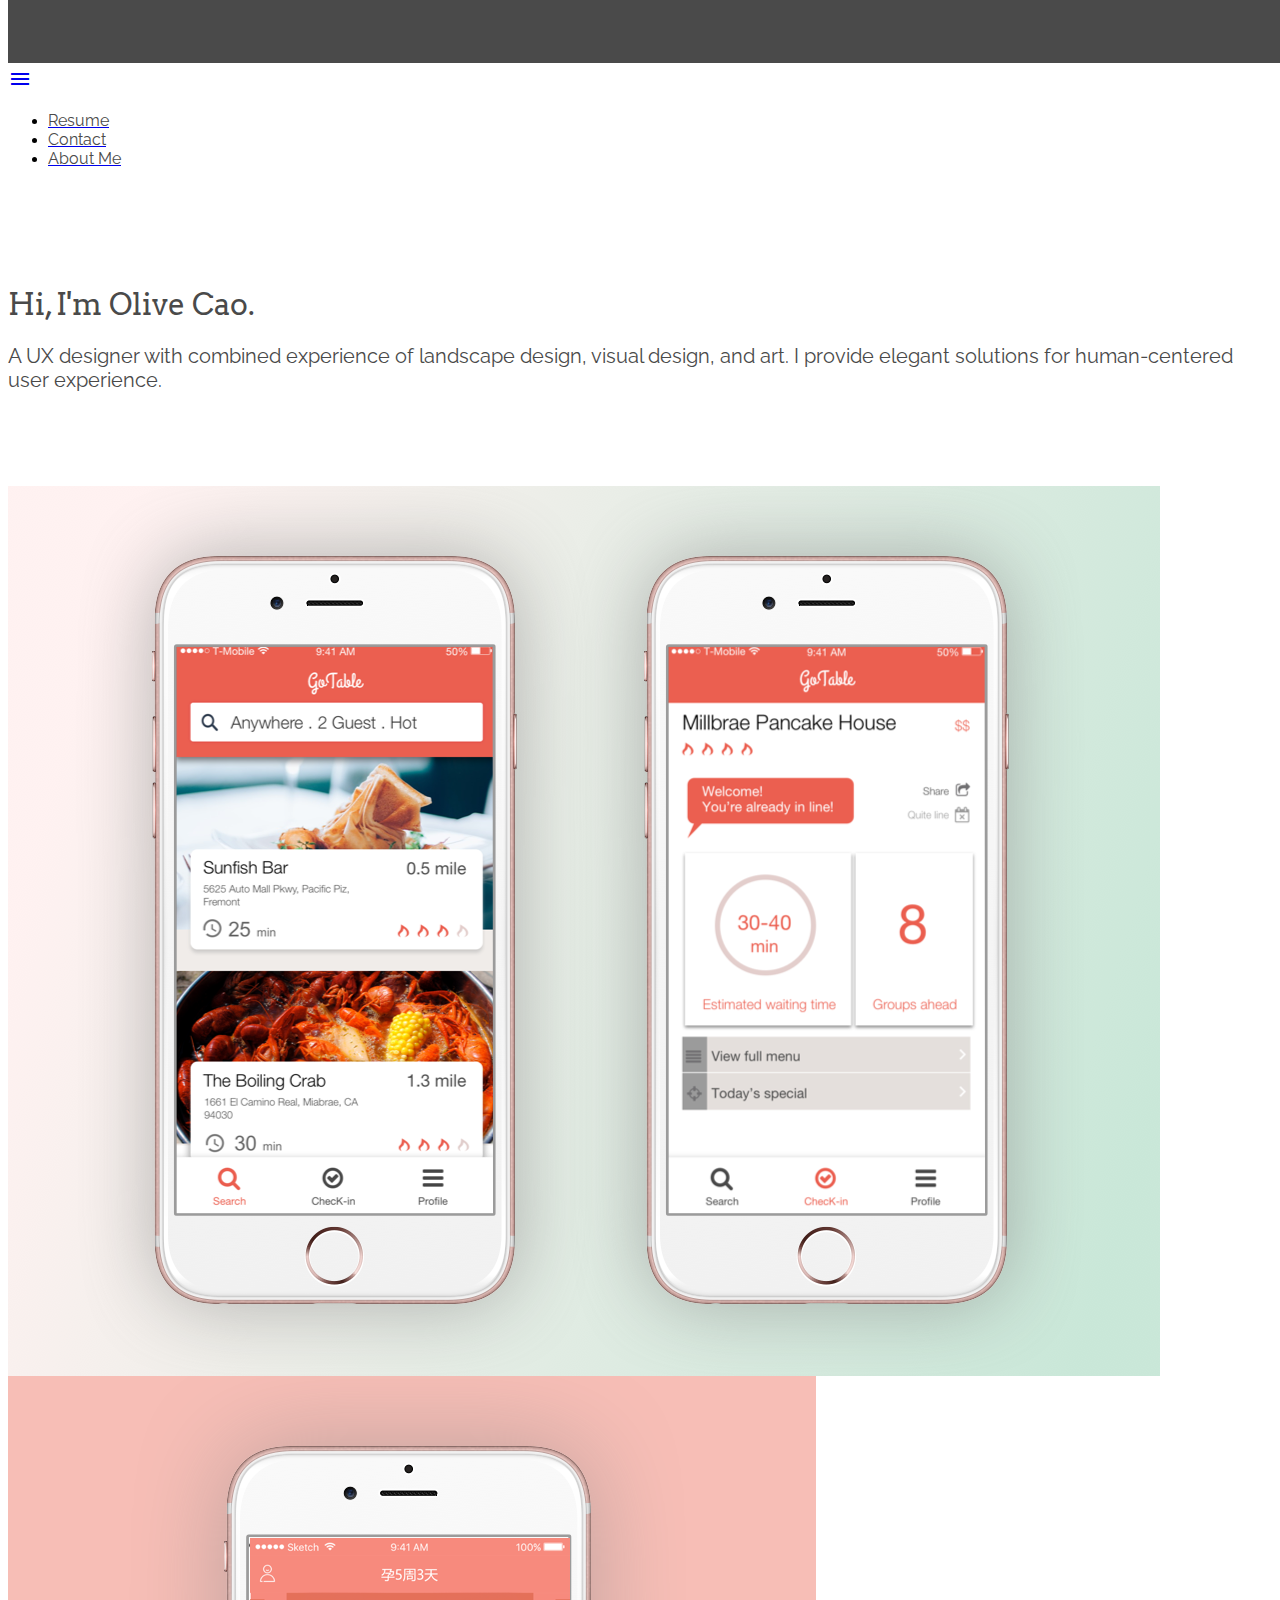
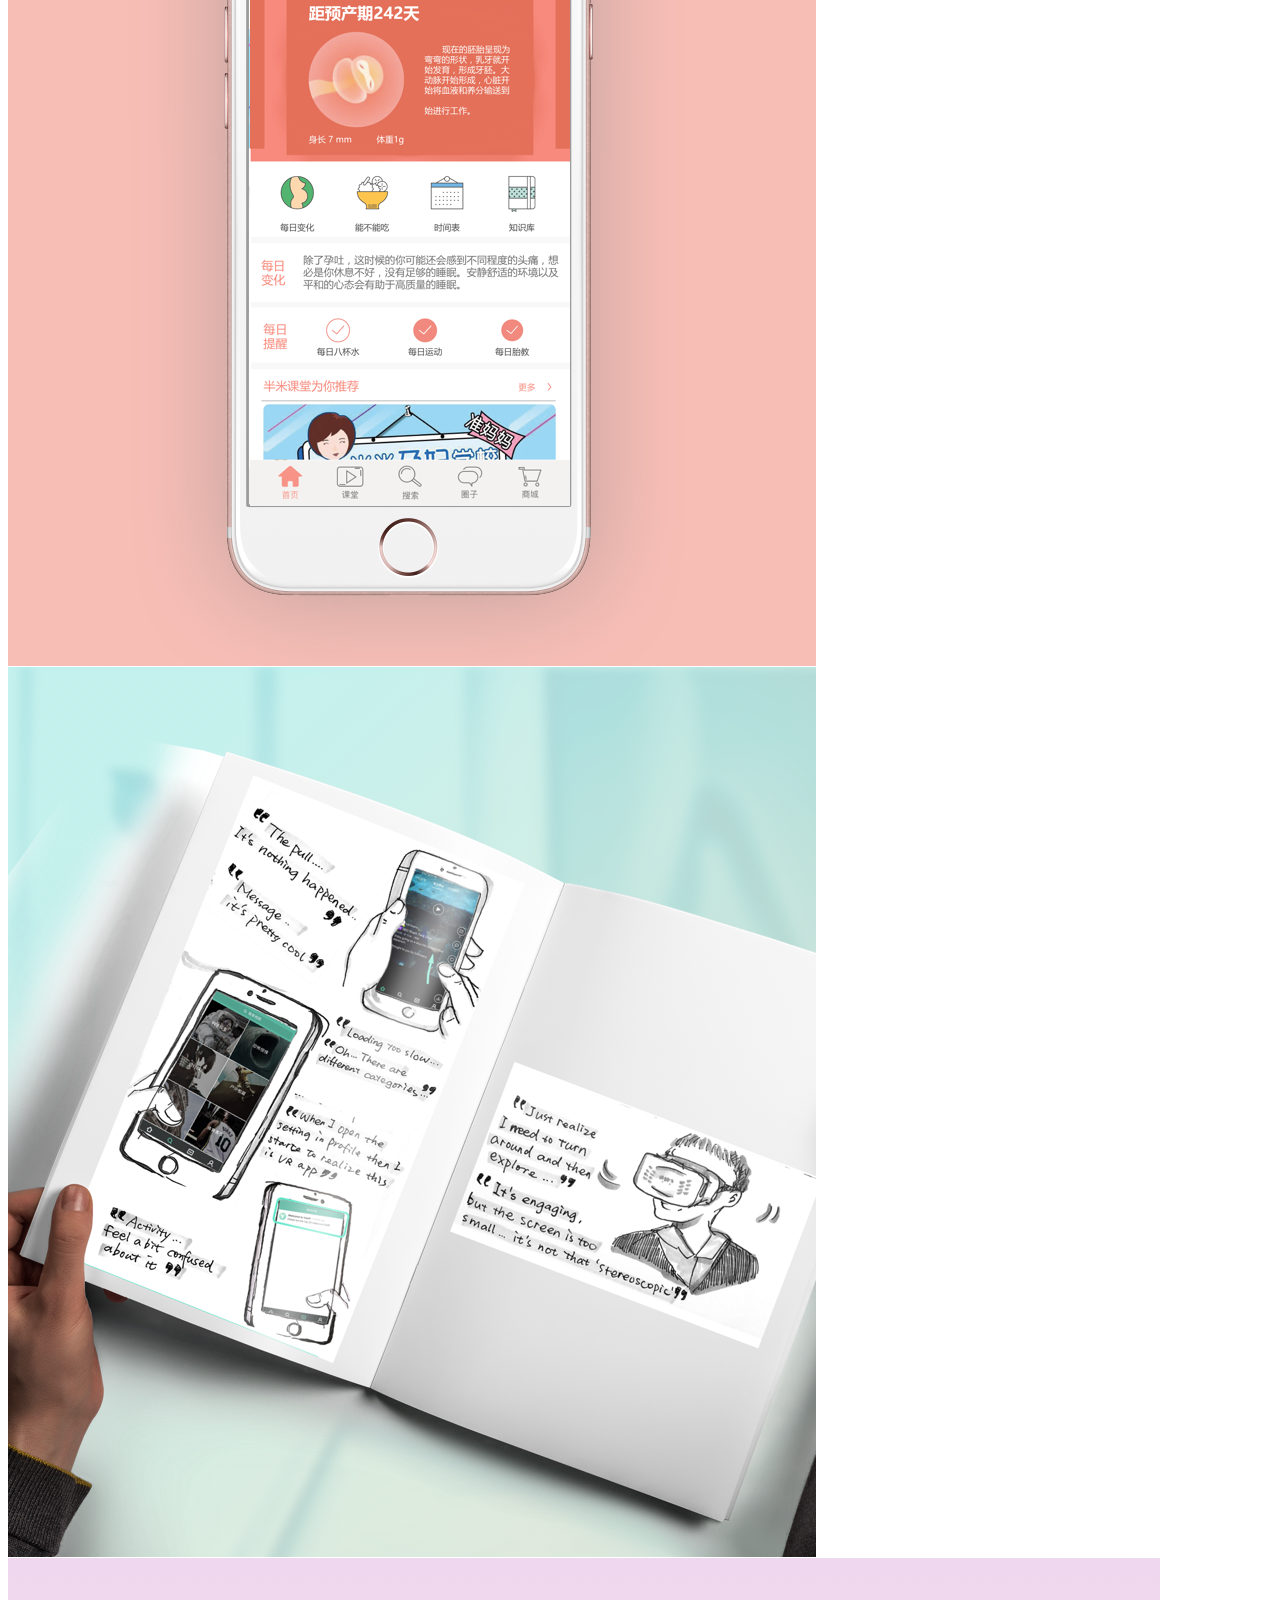
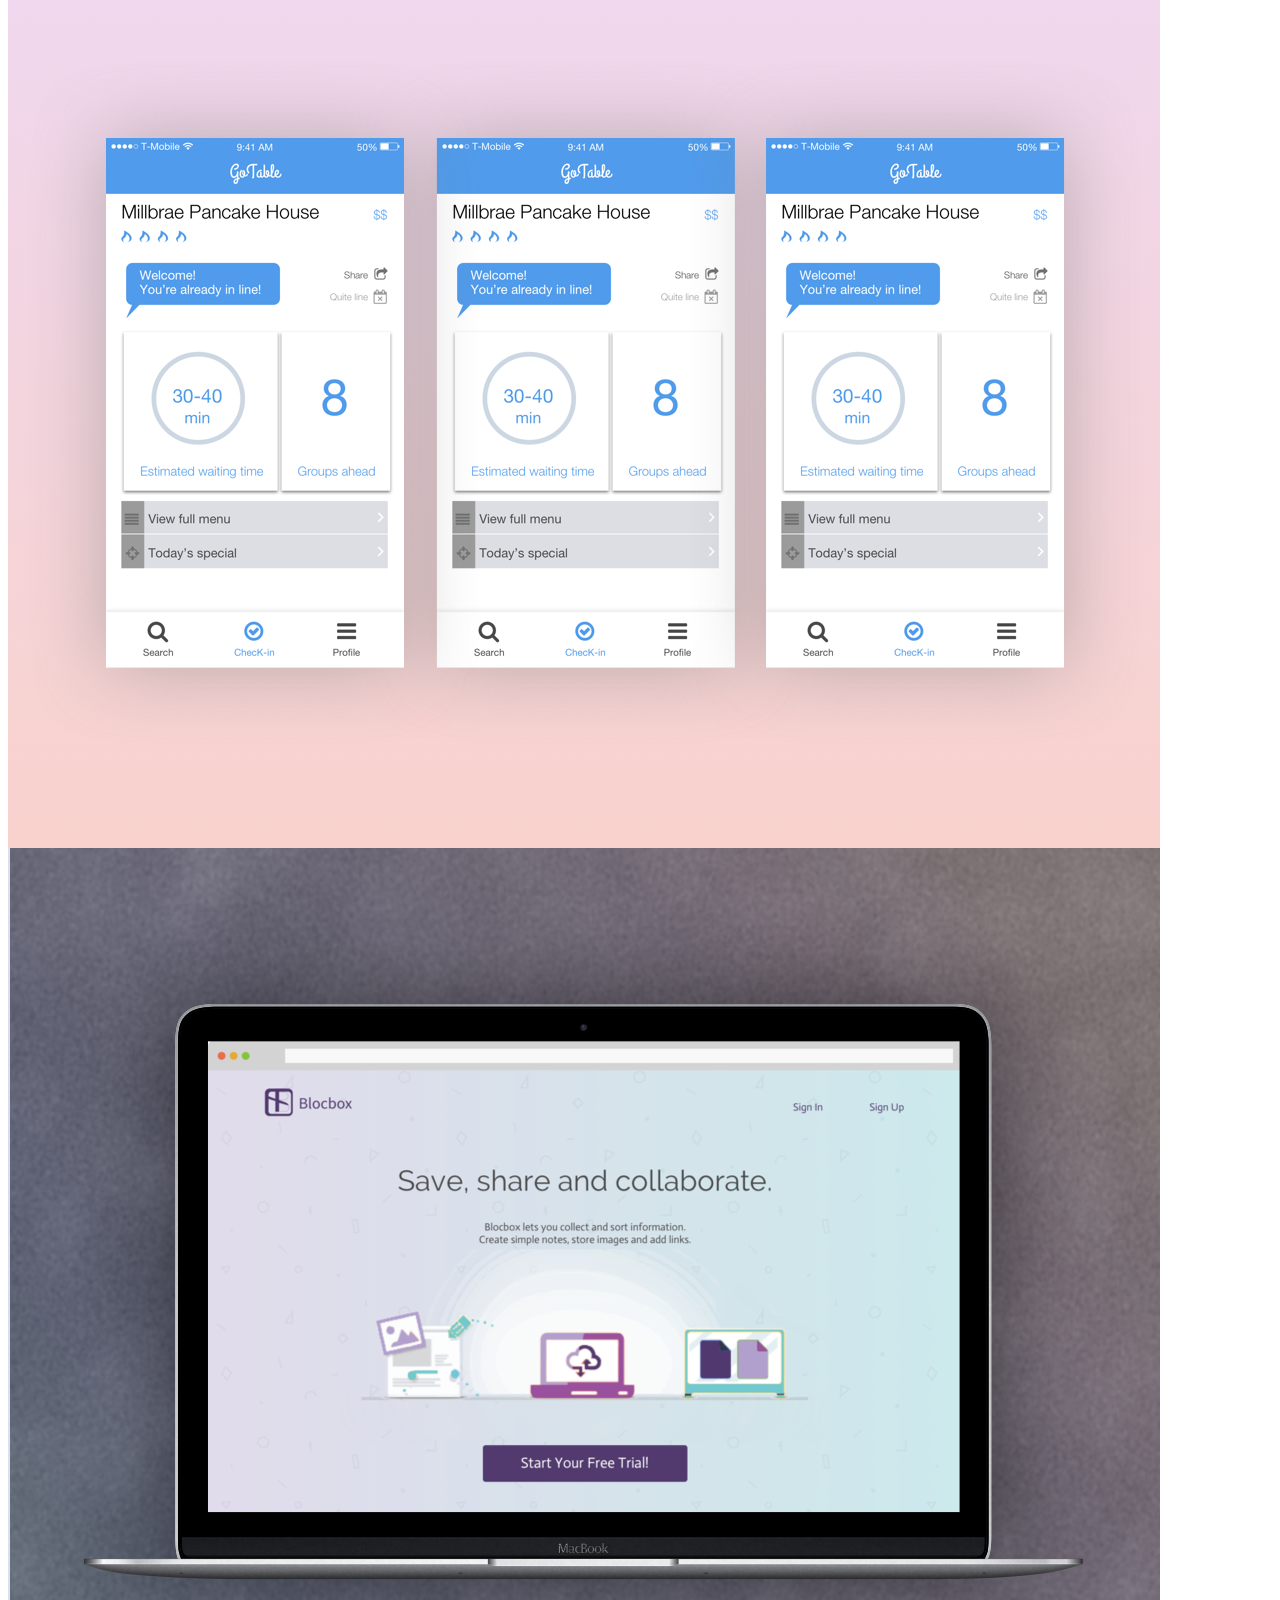
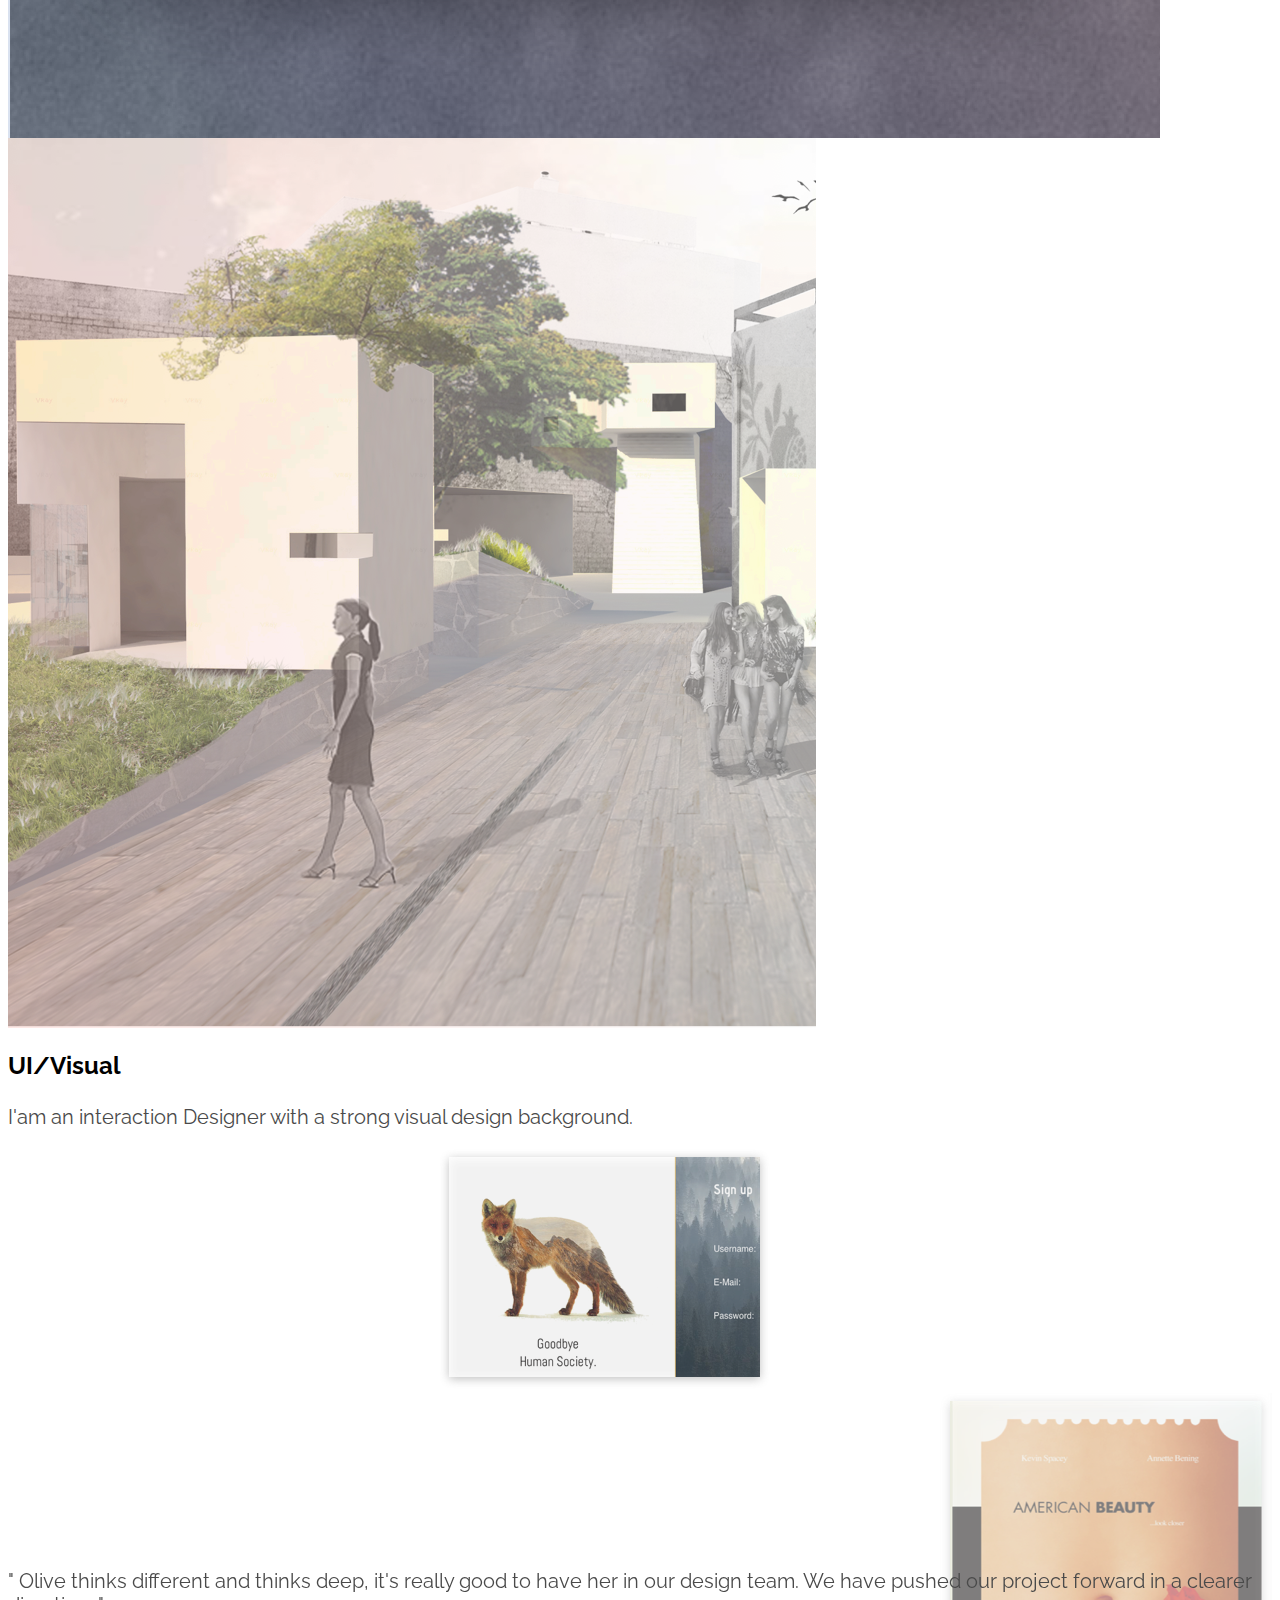
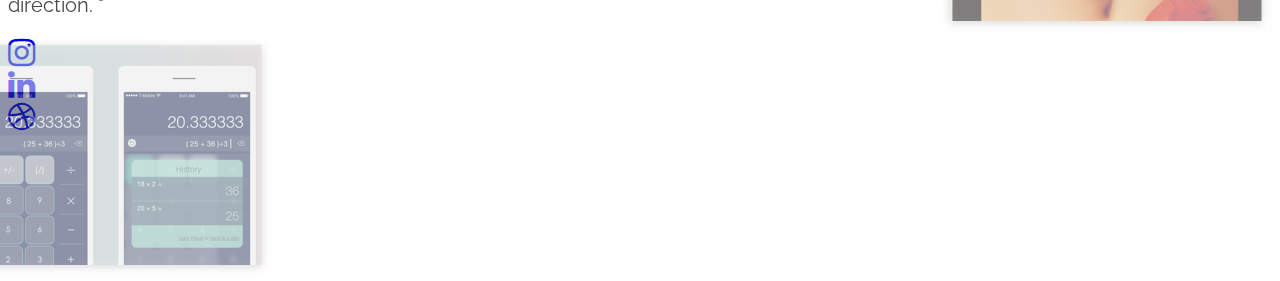
==== commit f43b62a4: "blocbox finish" ====
--- a/index.html
+++ b/index.html
@@ -50,7 +50,7 @@
       <div class="row">
         <div class="col s12 l7 black-text text-darken-2">
           <p class="raleway font-size-4 color-grey-dark"><span class="arvo font-size-2 color-grey-dark">Hi, I'm Olive Cao.
-          </span></br></br> A UX designer with combined experience of landscape design, visual design, and art. 
+          </span></br></br> A UX designer with combined experience of landscape design, visual design, and art.
             I provide elegant solutions for human-centered user experience.</p>
         </div>
       </div>
@@ -132,21 +132,23 @@
         </div>
       </div>
       <div class="row">
-        <div class="col s12 l7">
-          <div class="card-image hover-image">
-            <figure>
-              <img class = "responsive-img z-depth-3" src="image/Box2.png">
-              <figcaption>
-                <div class="row">
-                  <div class="col s11 offset-s1">
-                    <p class="raleway font-size-3 bold">Bloc Box</br></br>
-                    <span class="raleway font-size-3 semi-bold">Web Design</span></p>
-                  </div>
-                </div>
-              </figcaption>
-            </figure>
-          </div>
-        </div>
+        <a href="blocbox.html">
+          <div class="col s12 l7">
+            <div class="card-image hover-image">
+              <figure>
+                <img class = "responsive-img z-depth-3" src="image/Box2.png">
+                <figcaption>
+                  <div class="row">
+                    <div class="col s11 offset-s1">
+                      <p class="raleway font-size-3 bold">Bloc Box</br></br>
+                      <span class="raleway font-size-3 semi-bold">Web Design</span></p>
+                    </div>
+                  </div>
+                </figcaption>
+              </figure>
+            </div>
+          </div>
+        </a>
         <a href="https://issuu.com/olivecao/docs/yunyi_cao-_portfolio">
           <div class="col s12 l5">
             <div class="card-image hover-image">
--- a/css/style.css
+++ b/css/style.css
@@ -1,26 +1,27 @@
 /*text and font*/
+
 body p {
   line-height: 120%;
 }
 
 .font-size-1 {
-  font-size: 3.0vw;
+  font-size: 36px;
 }
 
 .font-size-2 {
-  font-size: 2.5vw;
+  font-size: 30px;
 }
 
 .font-size-3 {
-  font-size: 2.0vw;
+  font-size: 24px;
 }
 
 .font-size-4 {
-  font-size: 1.67vw;
+  font-size: 20px;
 }
 
 .font-size-5 {
-  font-size: 1.33vw;
+  font-size: 16px;
 }
 
 .raleway {
@@ -45,6 +46,10 @@
 
 .semi-bold {
   font-weight: 600;
+}
+
+.medium {
+  font-weight: 500;
 }
 
 .color-green {
@@ -140,6 +145,11 @@
   background-size: 100% 100%;
   background-repeat: no-repeat;
 }
+.thinking-background img {
+  max-width: 80%;
+  margin: 0 auto;
+  display: block;
+}
 
 .move-page {
   position: relative;
@@ -194,8 +204,8 @@
   background-image: url(../image/gotable/issue.png);
   background-size: 100% 100%;
   background-repeat: no-repeat;
-  padding-top: 14.1%;
-  padding-bottom: 14.1%;
+  padding-top: 5.45%;
+  padding-bottom: 5.45%;
   width: 100%;
   color: white;
 }
@@ -244,7 +254,21 @@
   right: 10%;
 }
 
-.padding-center {
-  padding-top: 18%;
-  padding-bottom: 18%;
-}
+.space-inline {
+  line-height: 120%;
+}
+
+.center-img {
+  display: block;
+  margin: auto;
+}
+
+.large-inline-space {
+  line-height: 200%;
+}
+
+.blocbox-process-background {
+  background-image: url(../image/Blocbox/processbk.png);
+  background-size: 100% 100%;
+  background-repeat: no-repeat;
+}
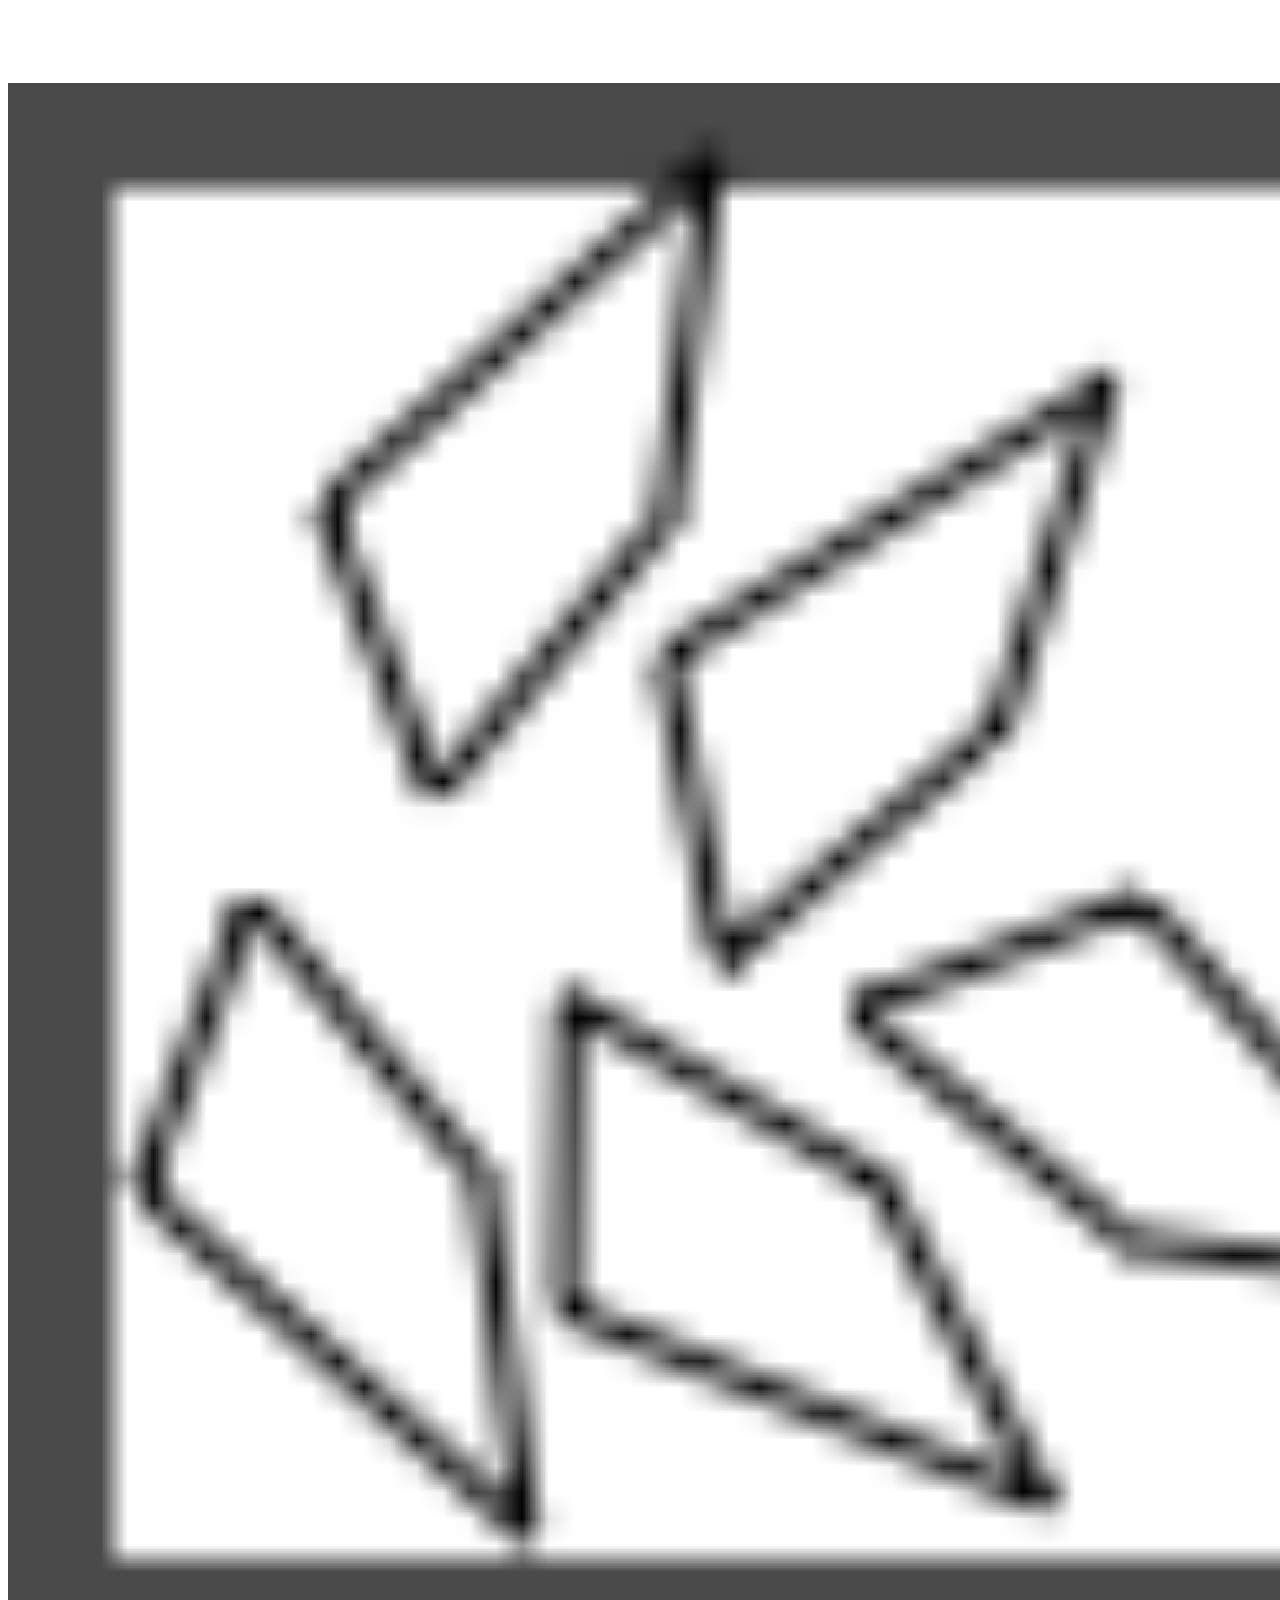
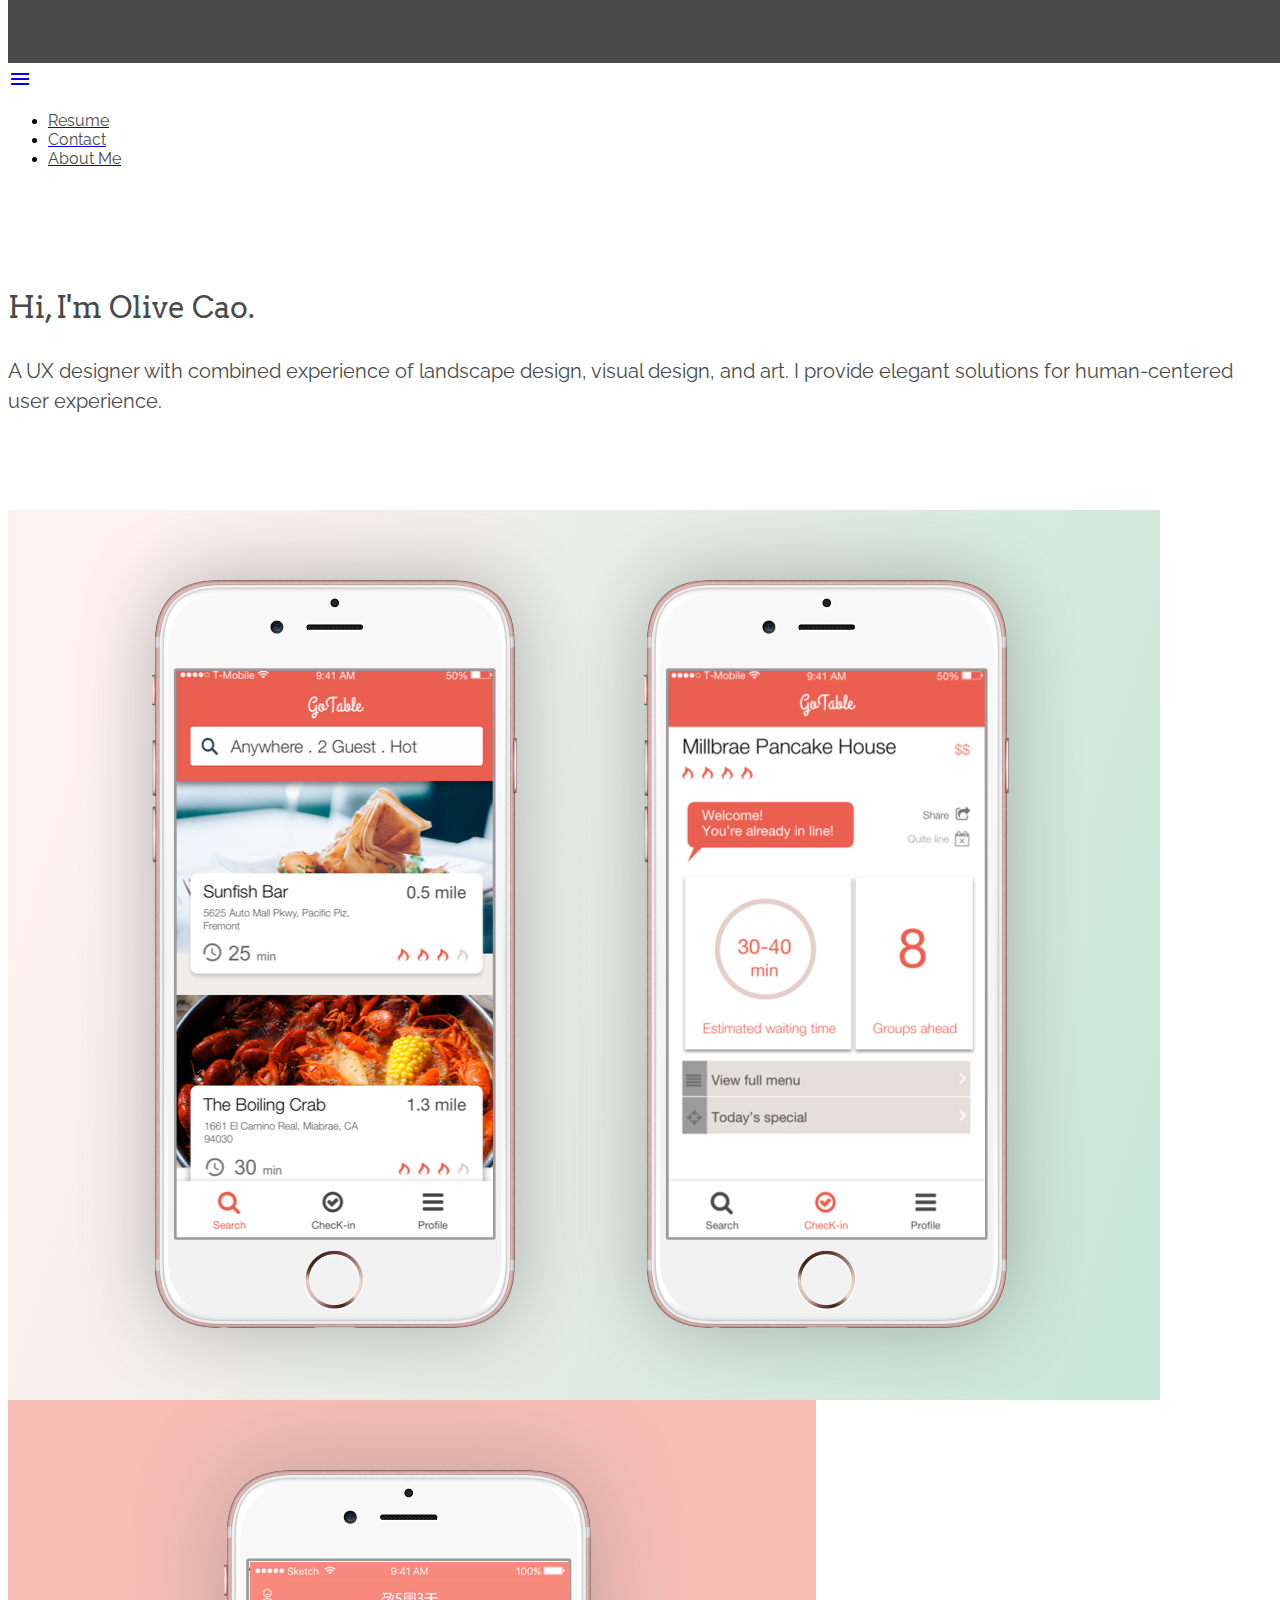
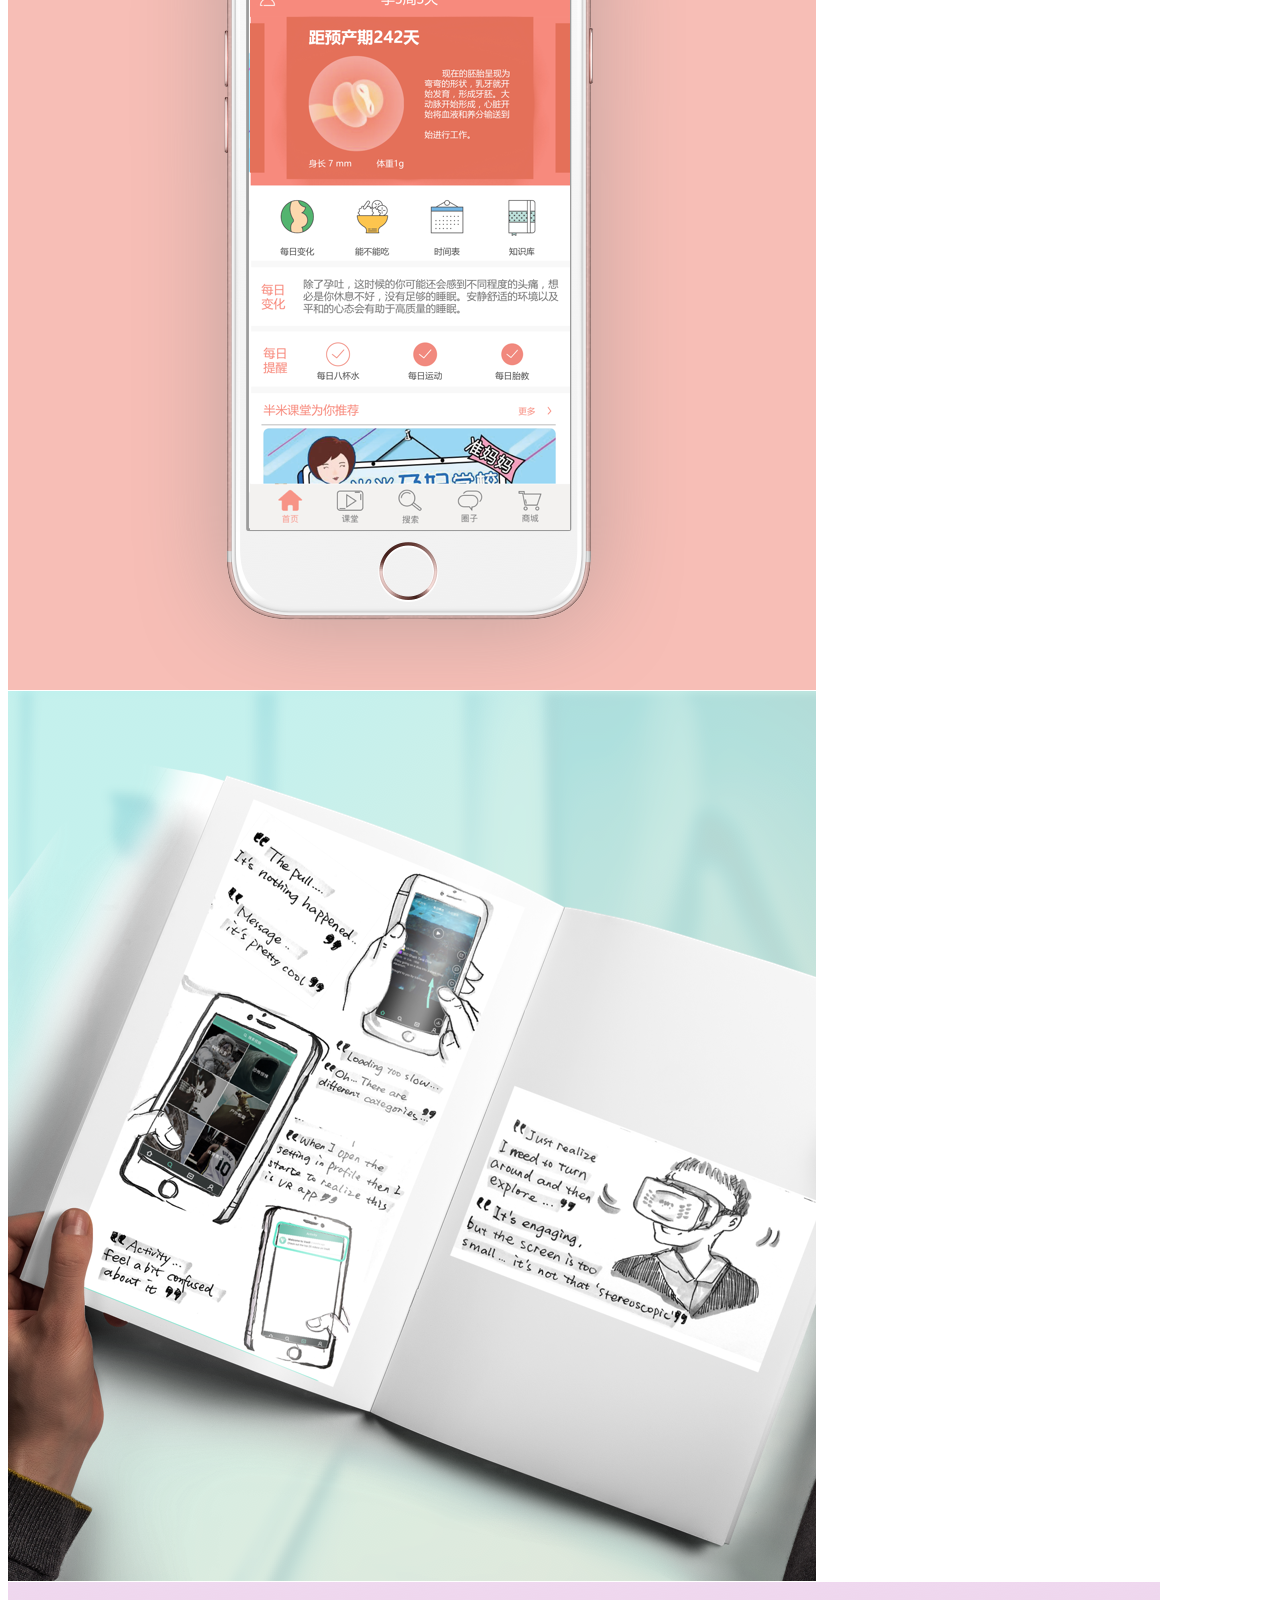
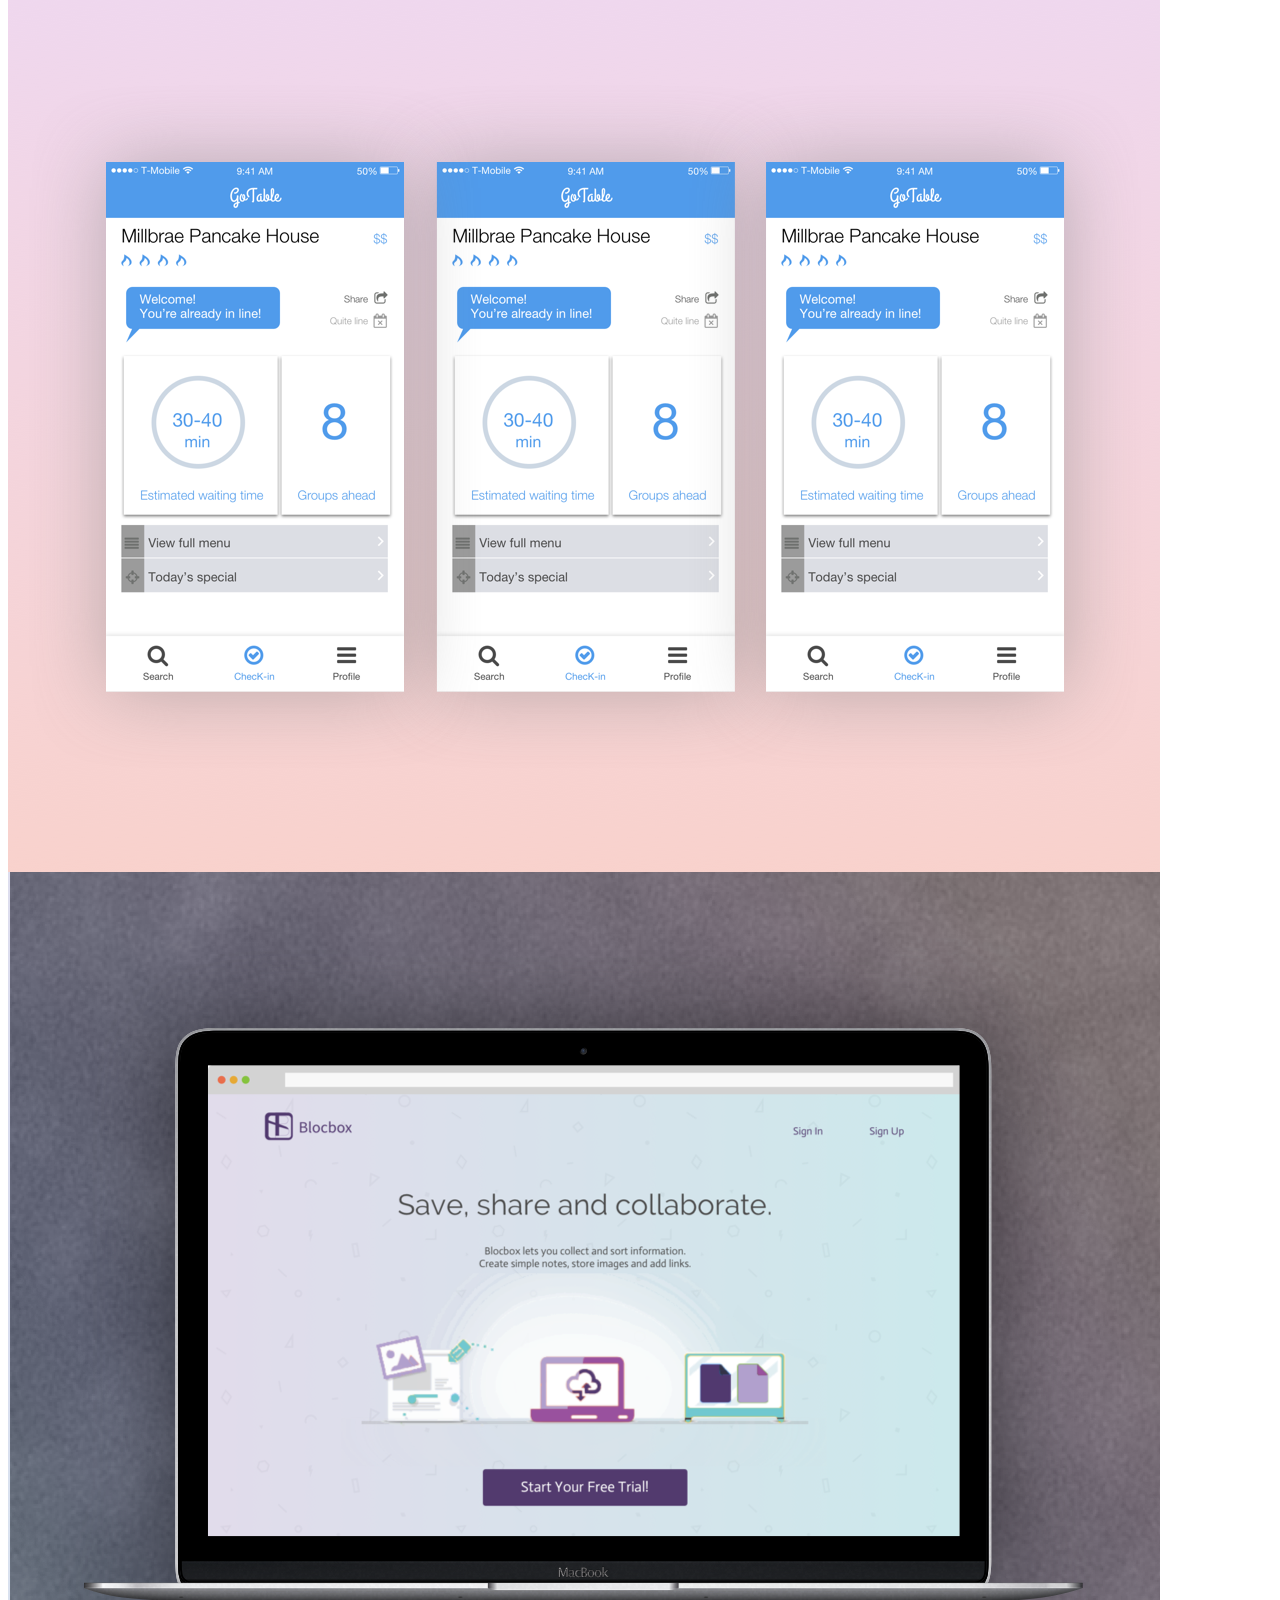
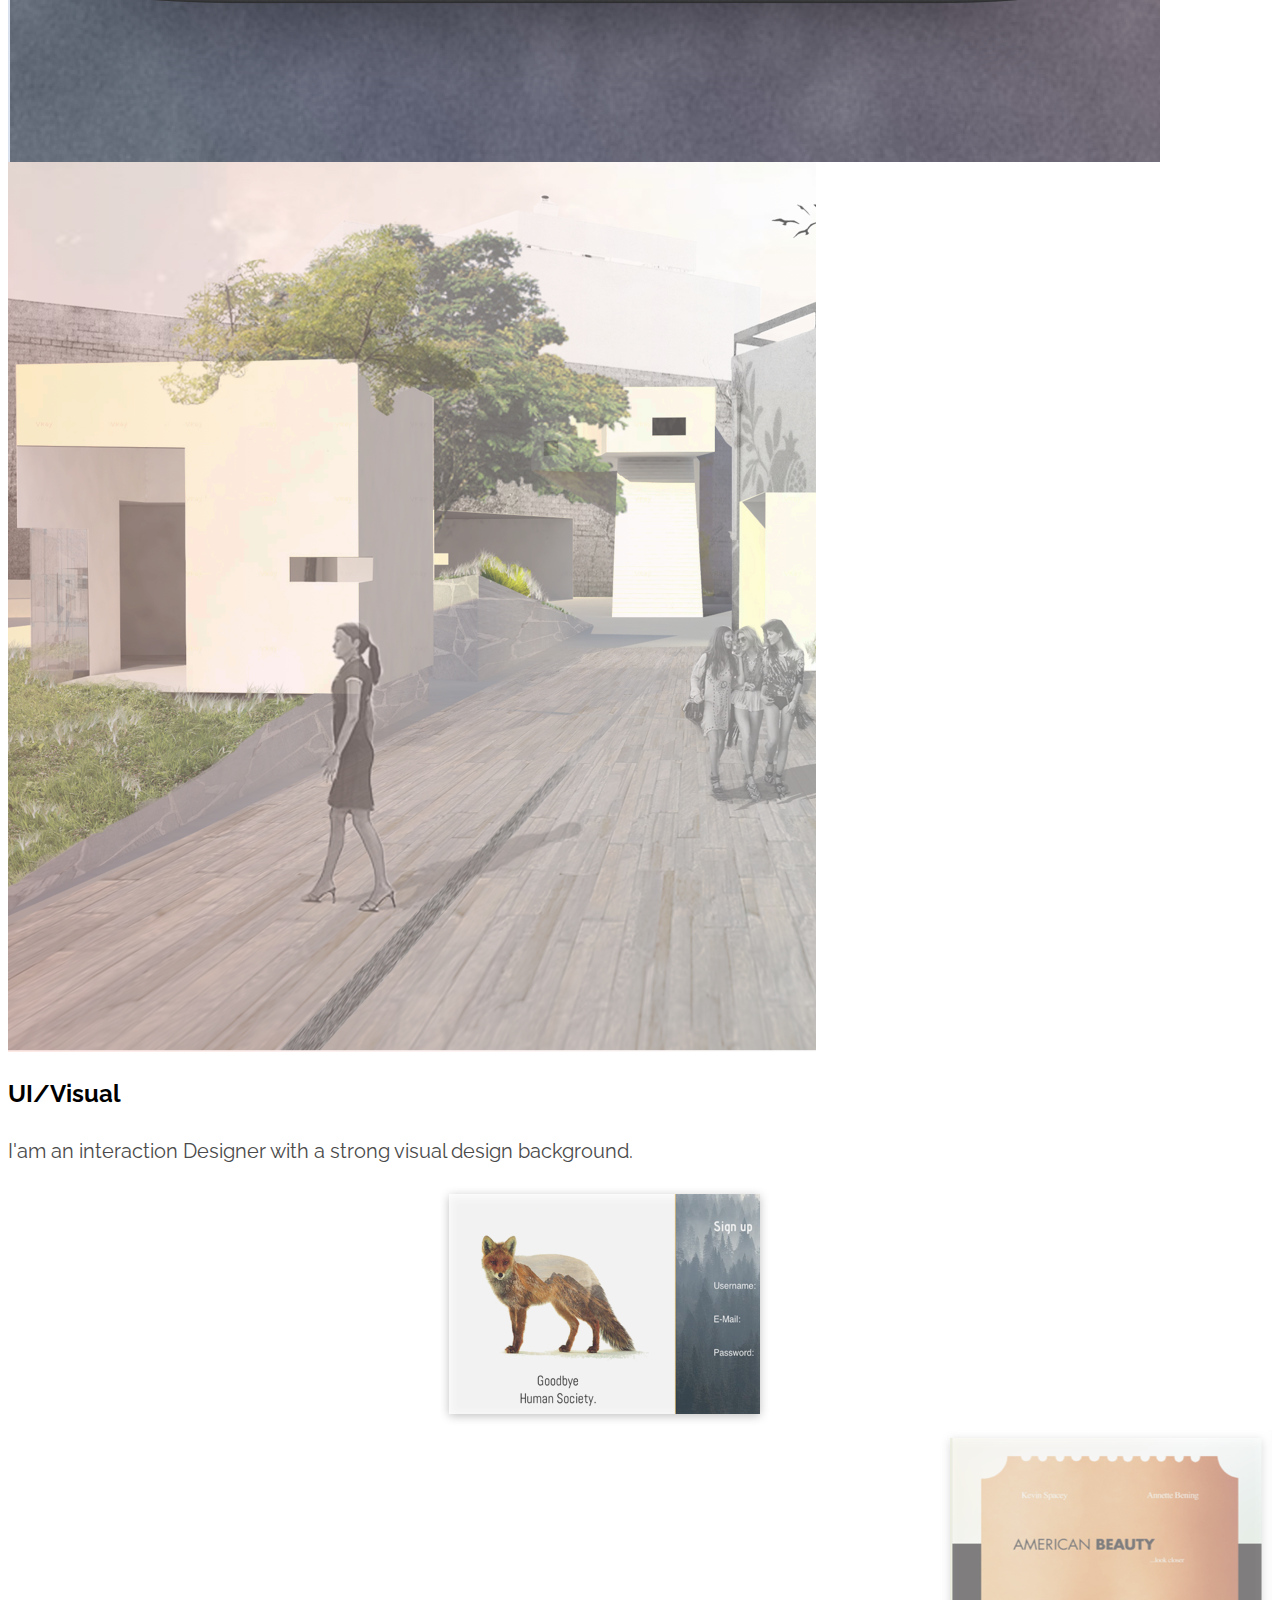
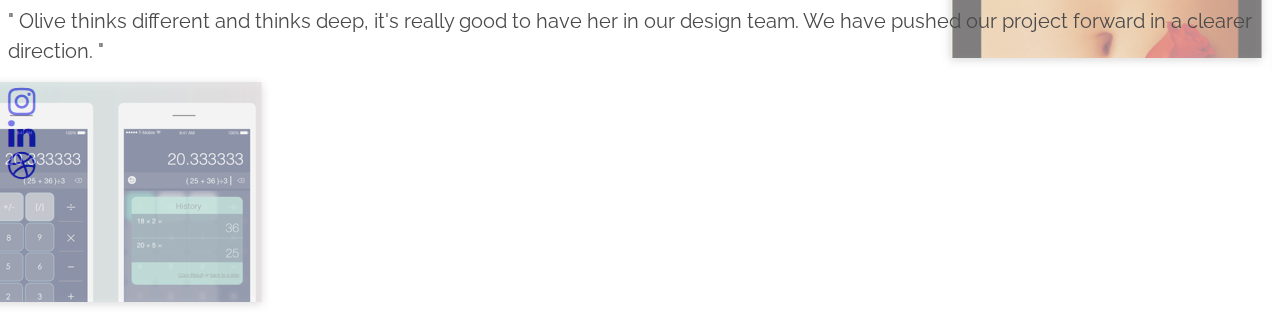
==== commit 6fbbf41a: "add mail to attribute" ====
--- a/index.html
+++ b/index.html
@@ -32,7 +32,7 @@
               <a href="#" data-activates="mobile-demo" class="button-collapse"><i class="material-icons">menu</i></a>
               <ul class="right hide-on-med-and-down">
                   <li><a href="image/Resume.pdf"><span class="raleway font-size-5 color-grey-dark">Resume</span></a></li>
-                  <li><a href="#"><span class="raleway font-size-5 color-grey-dark">Contact</span></a></li>
+                  <li><a href="mailto:olive.y.cao@gmail.com"><span class="raleway font-size-5 color-grey-dark">Contact</span></a></li>
                   <li><a href="#"><span class="raleway font-size-5 color-grey-dark">About Me</span></a></li>
               </ul>
               <ul class="side-nav" id="mobile-demo">
--- a/css/style.css
+++ b/css/style.css
@@ -1,7 +1,7 @@
 /*text and font*/
 
 body p {
-  line-height: 120%;
+  line-height: 150%;
 }
 
 .font-size-1 {
@@ -70,6 +70,10 @@
 
 .color-green-light {
   color: #7CD4C3;
+}
+
+.color-orenge {
+  color: #F78A7D;
 }
 
 /* hover effects on index page*/
@@ -232,13 +236,12 @@
 }
 
 .mark2-background {
-  background-color: #6992A2;
+  background-color: #657882;
   color: white;
 }
 
 .halfmeter-list li {
   color: #48B6A1;
-  font-size: 2.0vw;
 
 .halfmeter-section-header3 {
   background-image: url(../image/Halfmeter/redesign.png);
@@ -272,3 +275,8 @@
   background-size: 100% 100%;
   background-repeat: no-repeat;
 }
+
+.image-max-width {
+  width: 100%;
+  height: auto;
+}
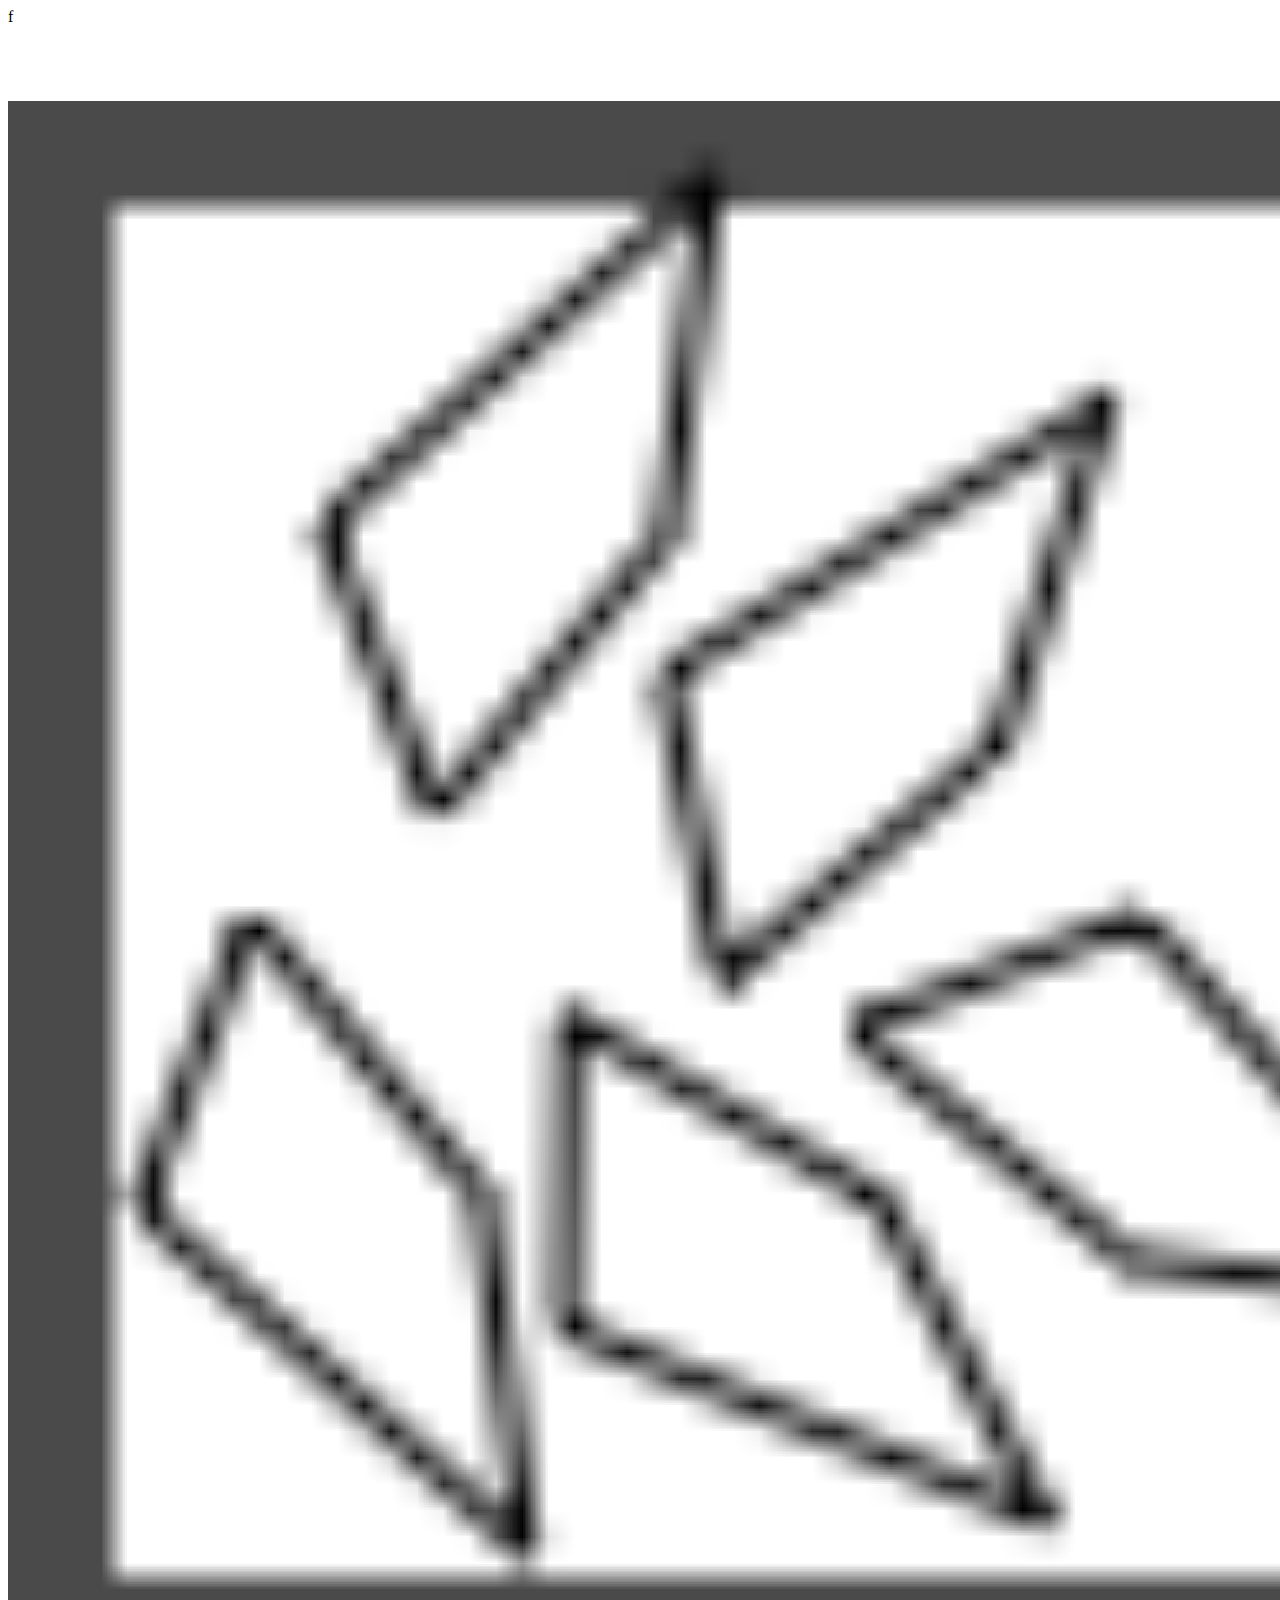
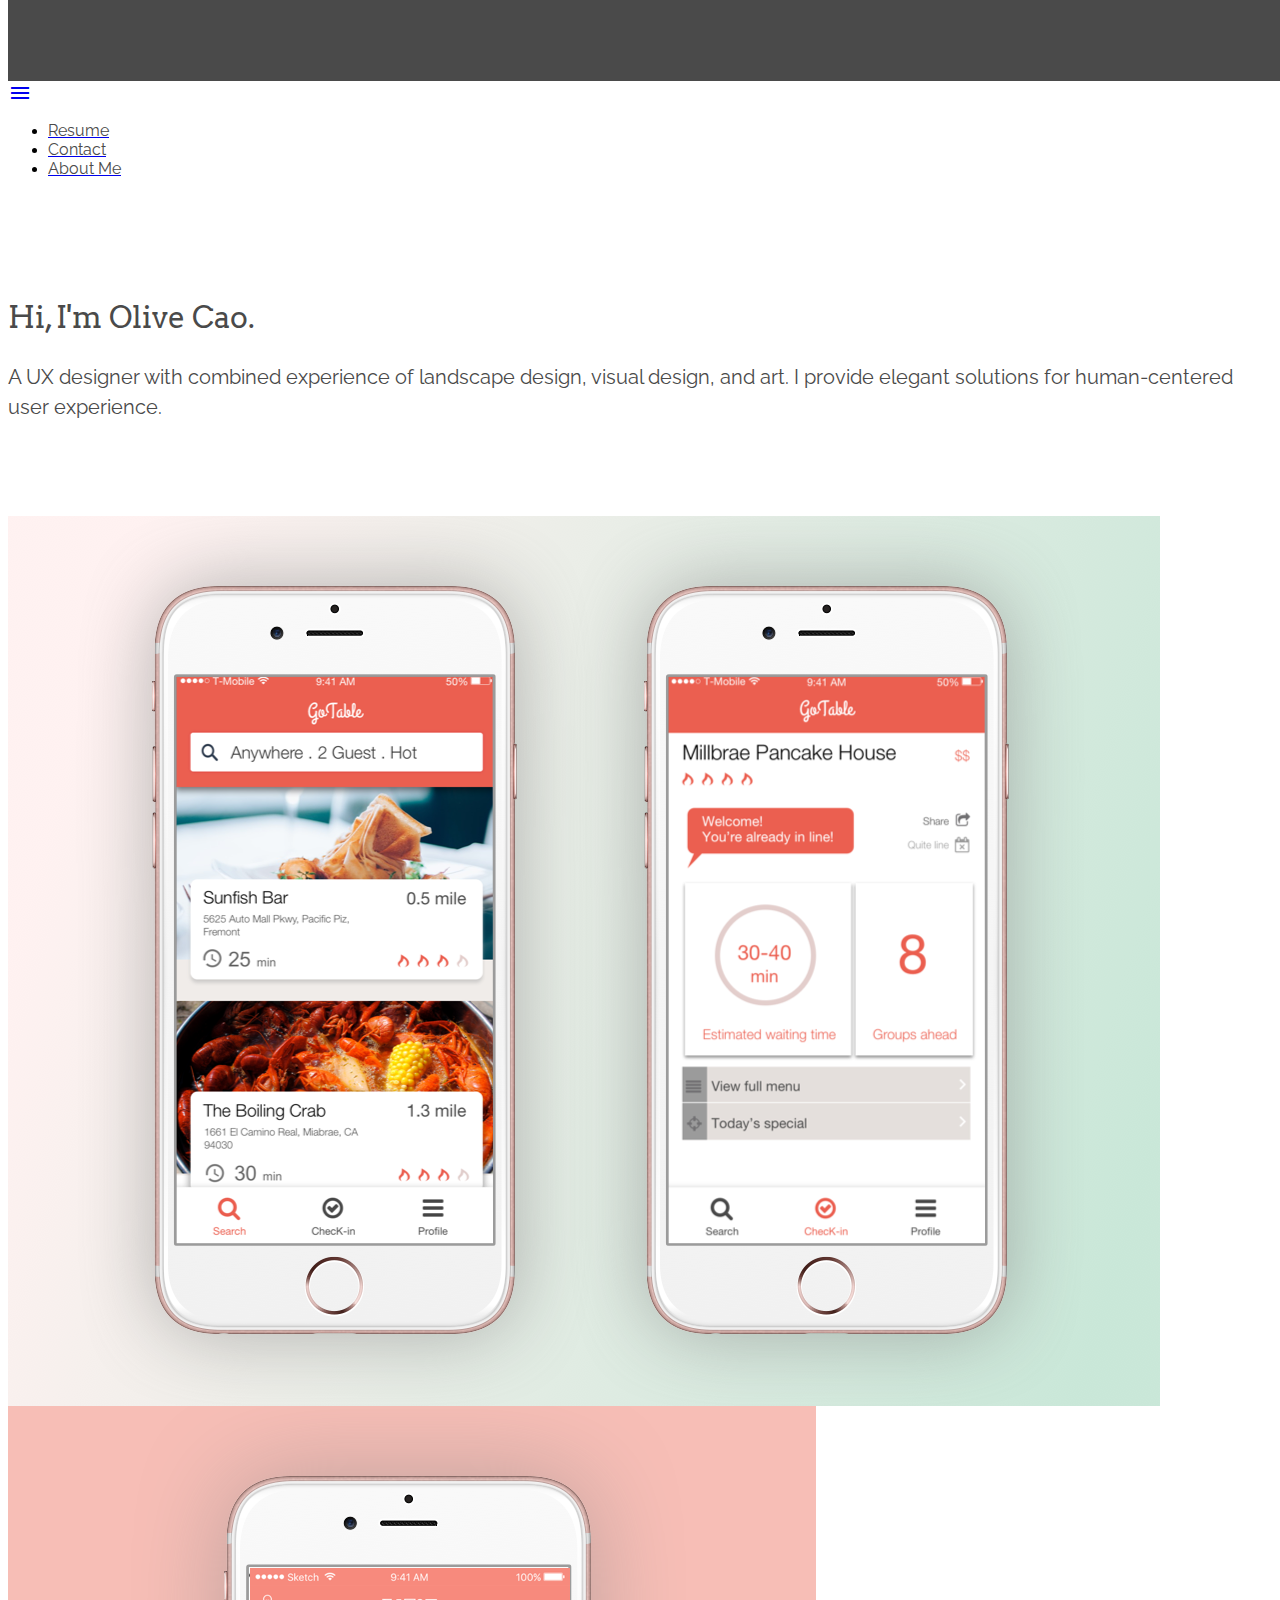
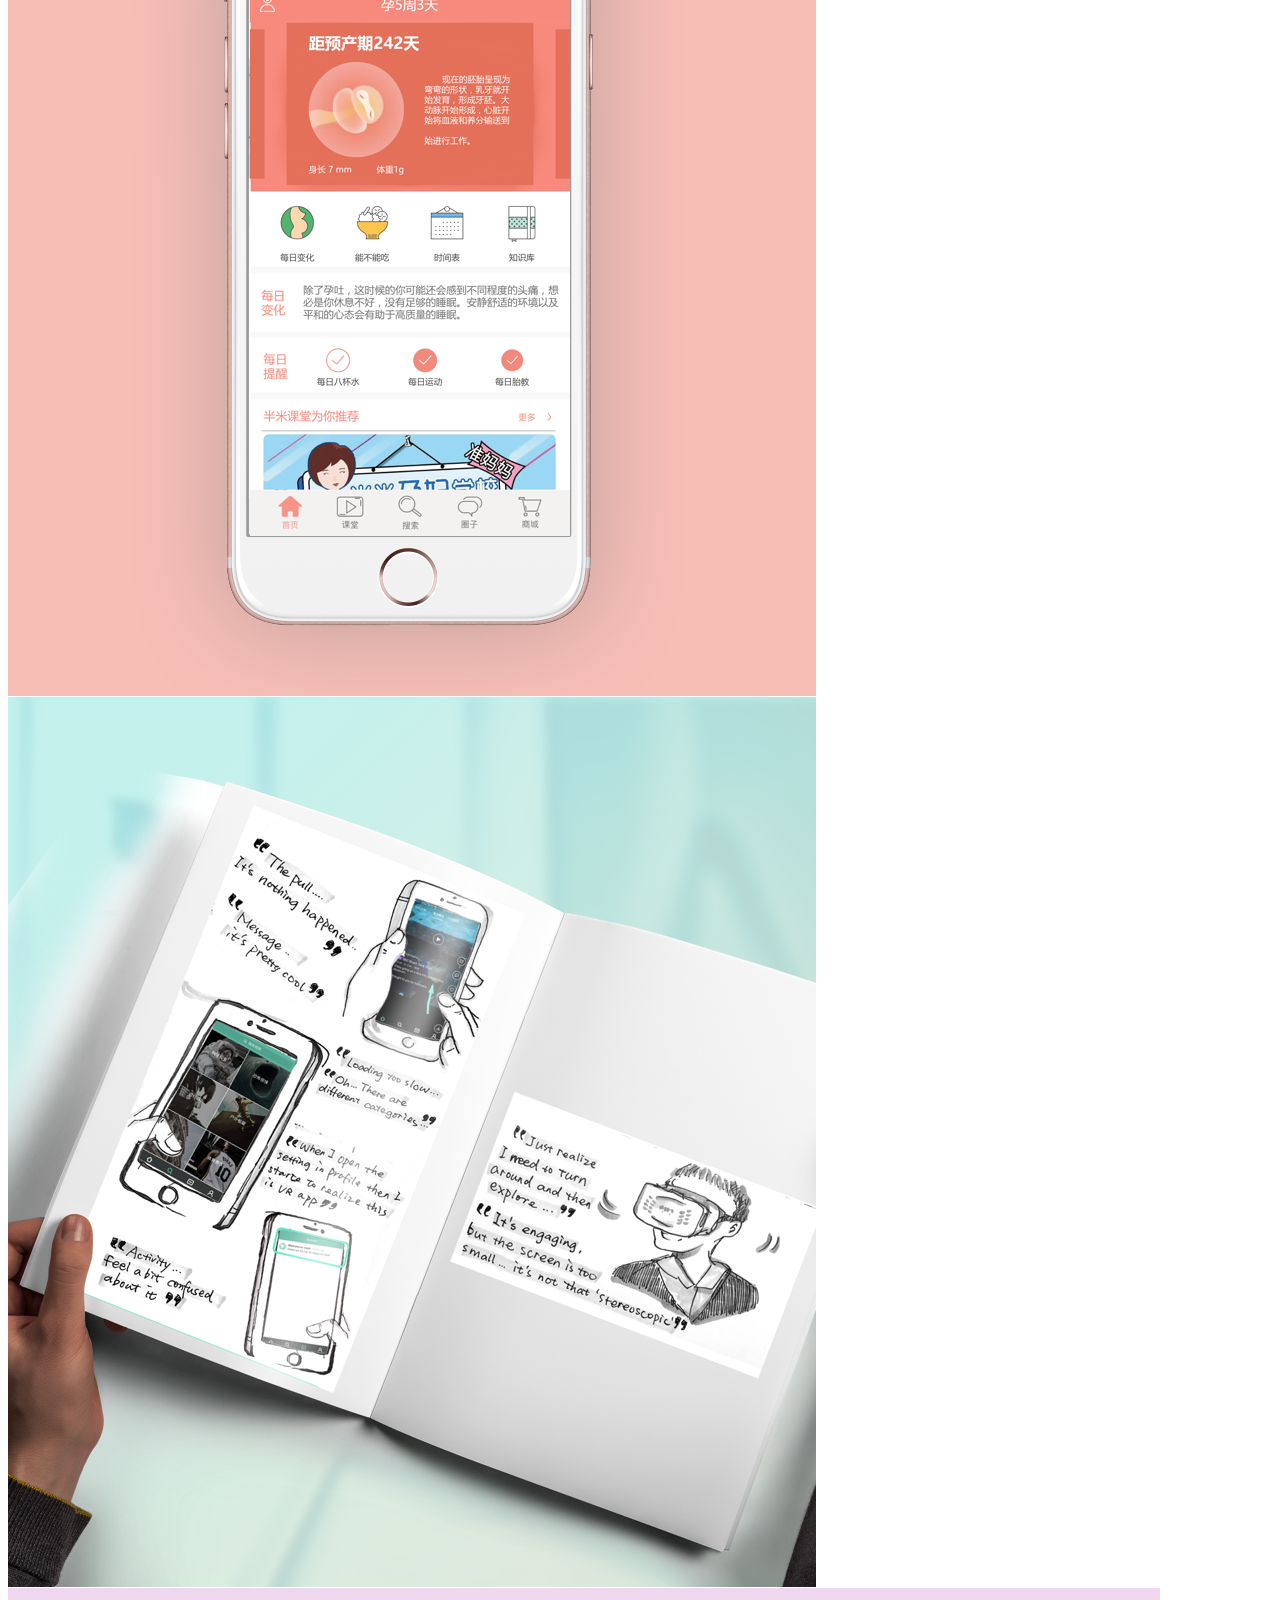
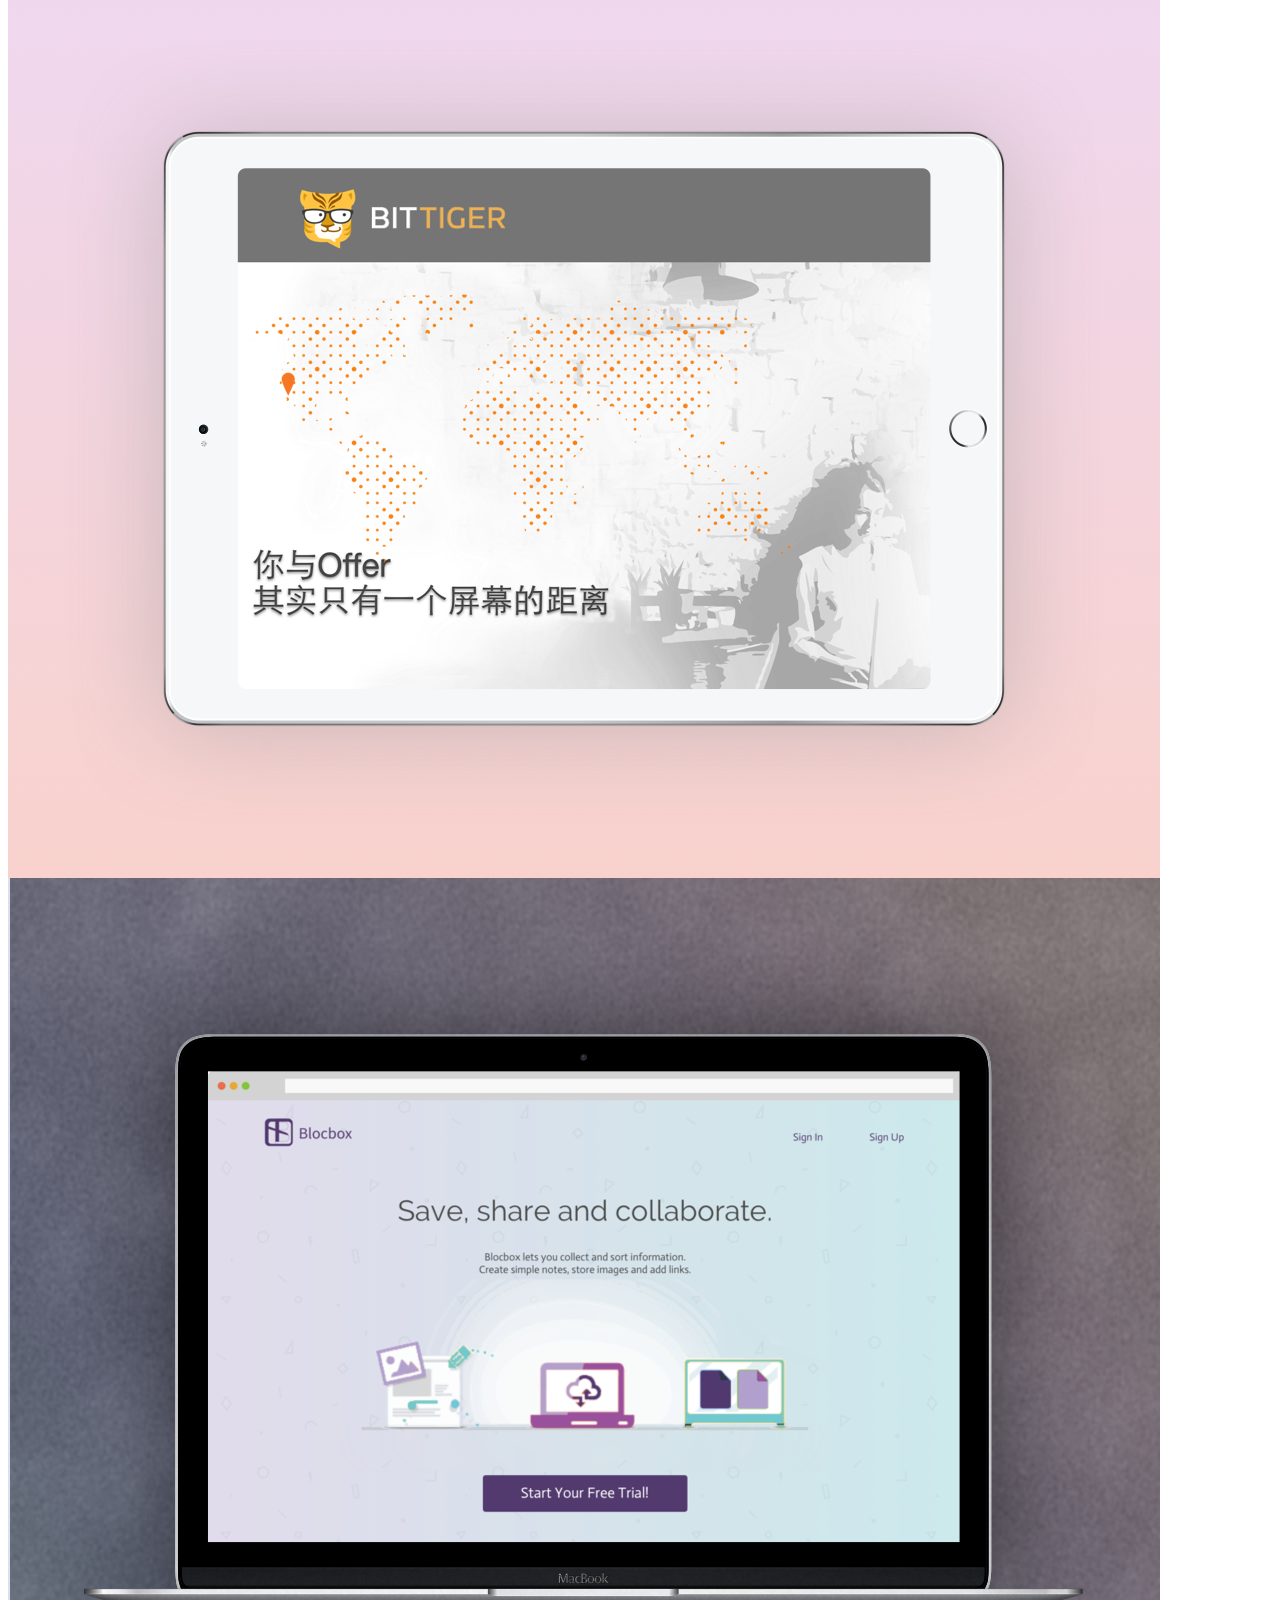
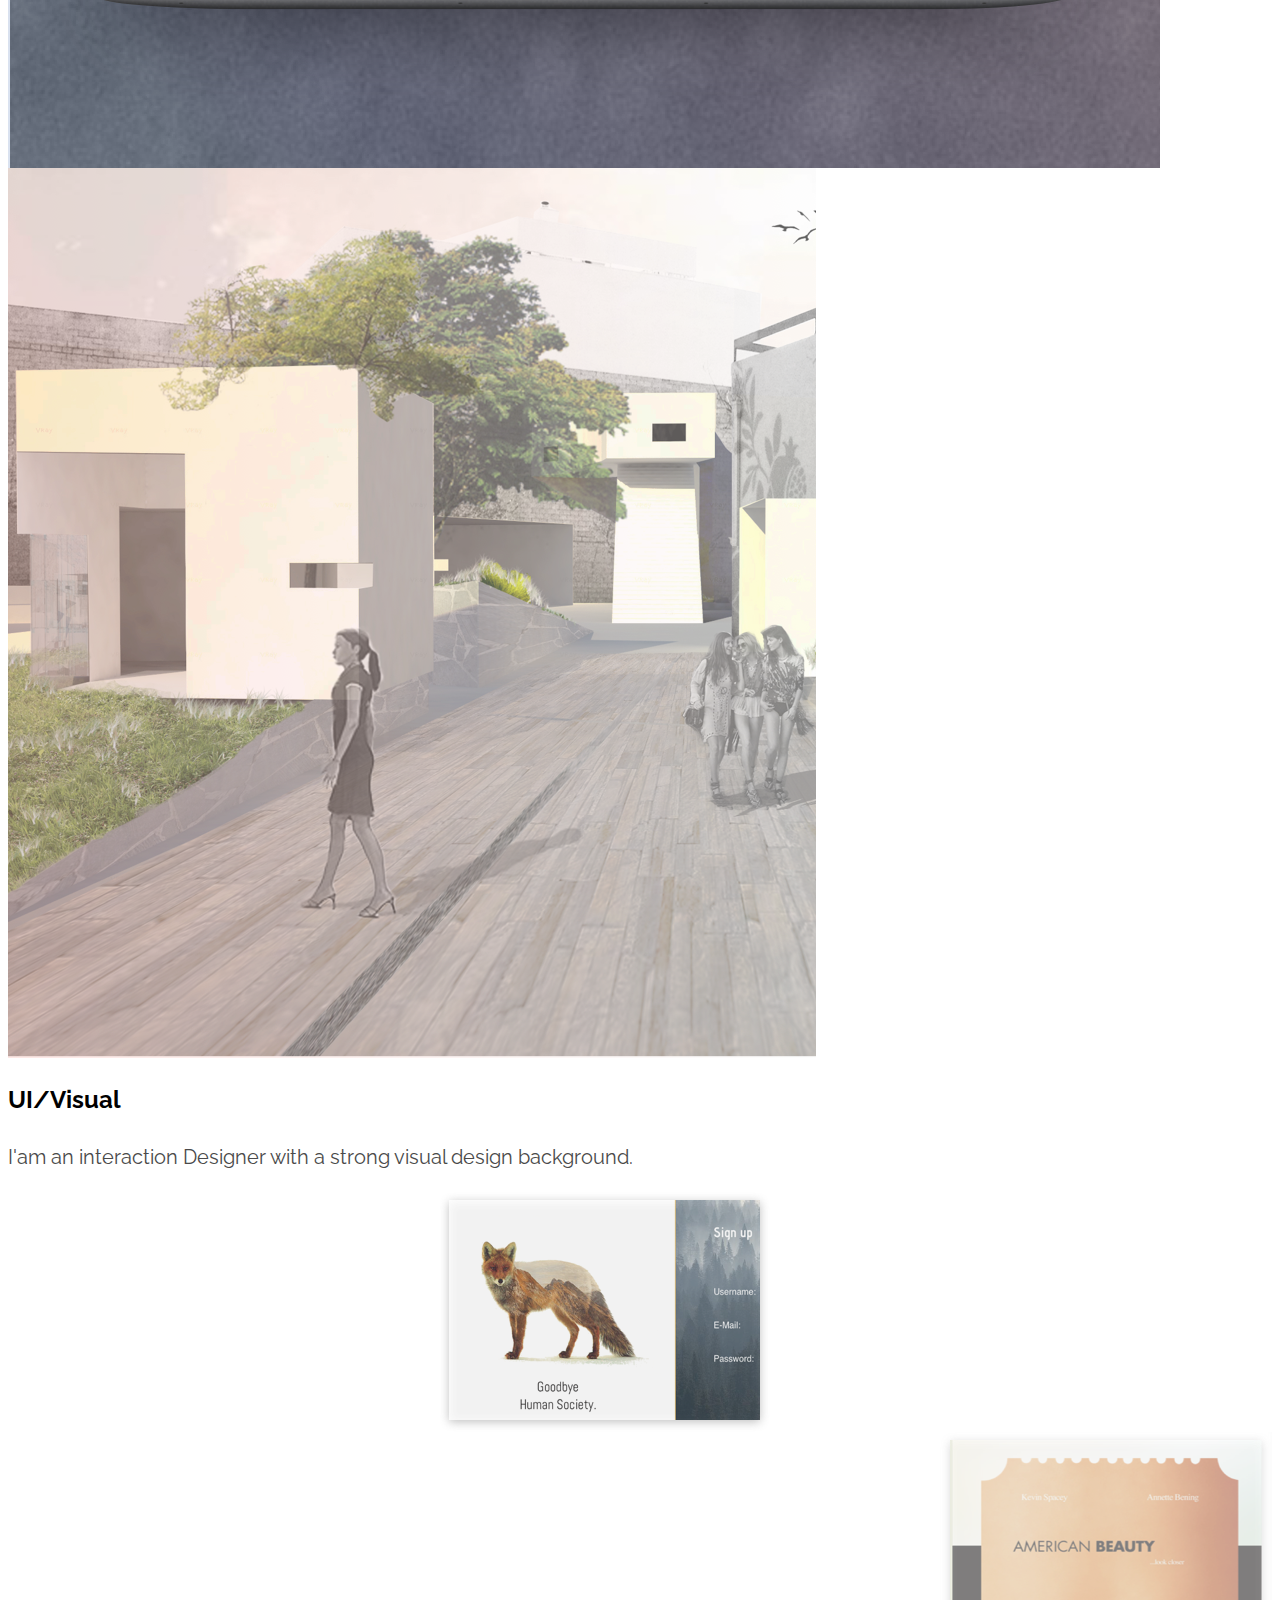
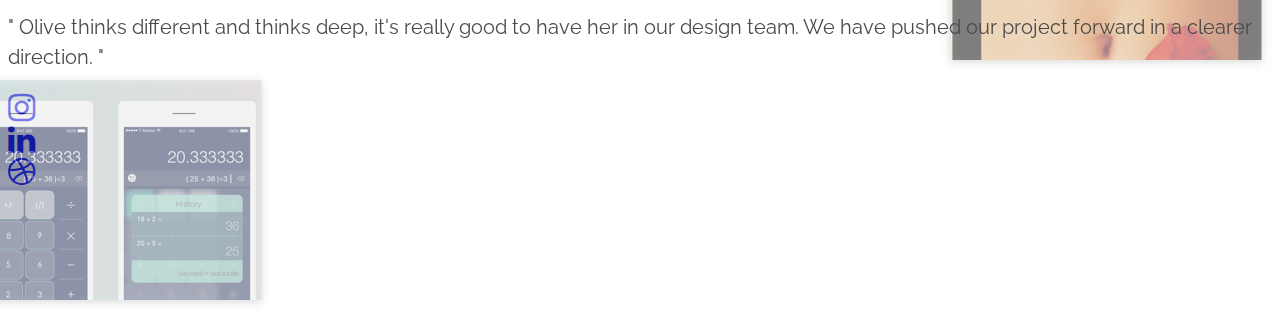
==== commit 7391844c: "Bittiger" ====
--- a/index.html
+++ b/index.html
@@ -1,4 +1,4 @@
-<!DOCTYPE html>
+f<!DOCTYPE html>
 <html>
   <head>
     <!--Import Google Icon Font-->
@@ -33,12 +33,12 @@
               <ul class="right hide-on-med-and-down">
                   <li><a href="image/Resume.pdf"><span class="raleway font-size-5 color-grey-dark">Resume</span></a></li>
                   <li><a href="mailto:olive.y.cao@gmail.com"><span class="raleway font-size-5 color-grey-dark">Contact</span></a></li>
-                  <li><a href="#"><span class="raleway font-size-5 color-grey-dark">About Me</span></a></li>
+                  <li><a href="aboutme.html"><span class="raleway font-size-5 color-grey-dark">About Me</span></a></li>
               </ul>
               <ul class="side-nav" id="mobile-demo">
                 <li><a href="image/Resume.pdf">Resume</a></li>
-                <li><a href="#">Contact</a></li>
-                <li><a href="#">About Me</a></li>
+                <li><a href="mailto:olive.y.cao@gmail.com">Contact</a></li>
+                <li><a href="aboutme.html">About Me</a></li>
               </ul>
             </div>
           </nav>
@@ -115,12 +115,12 @@
         <div class="col s12 l7">
           <div class="card-image hover-image">
             <figure>
-              <img class = "responsive-img z-depth-3" src="image/Trip2.png">
+              <img class = "responsive-img z-depth-3" src="image/Bittiger.png">
               <figcaption>
                 <div class="row">
                   <div class="col s11 offset-s1">
-                    <p class="raleway font-size-3 bold">Trip Planner</br></br>
-                    <span class="raleway font-size-3 semi-bold">Mobile App</br></span></p>
+                    <p class="raleway font-size-3 bold">BitTiger</br></br>
+                    <span class="raleway font-size-3 semi-bold">Web Design</br></span></p>
                   </div>
                 </div>
                 <div class="bottom-align  right-align">
--- a/css/style.css
+++ b/css/style.css
@@ -280,3 +280,9 @@
   width: 100%;
   height: auto;
 }
+
+.underline {
+  display:inline-block;
+  border-bottom:1px solid black;
+  padding-bottom:2px;
+}
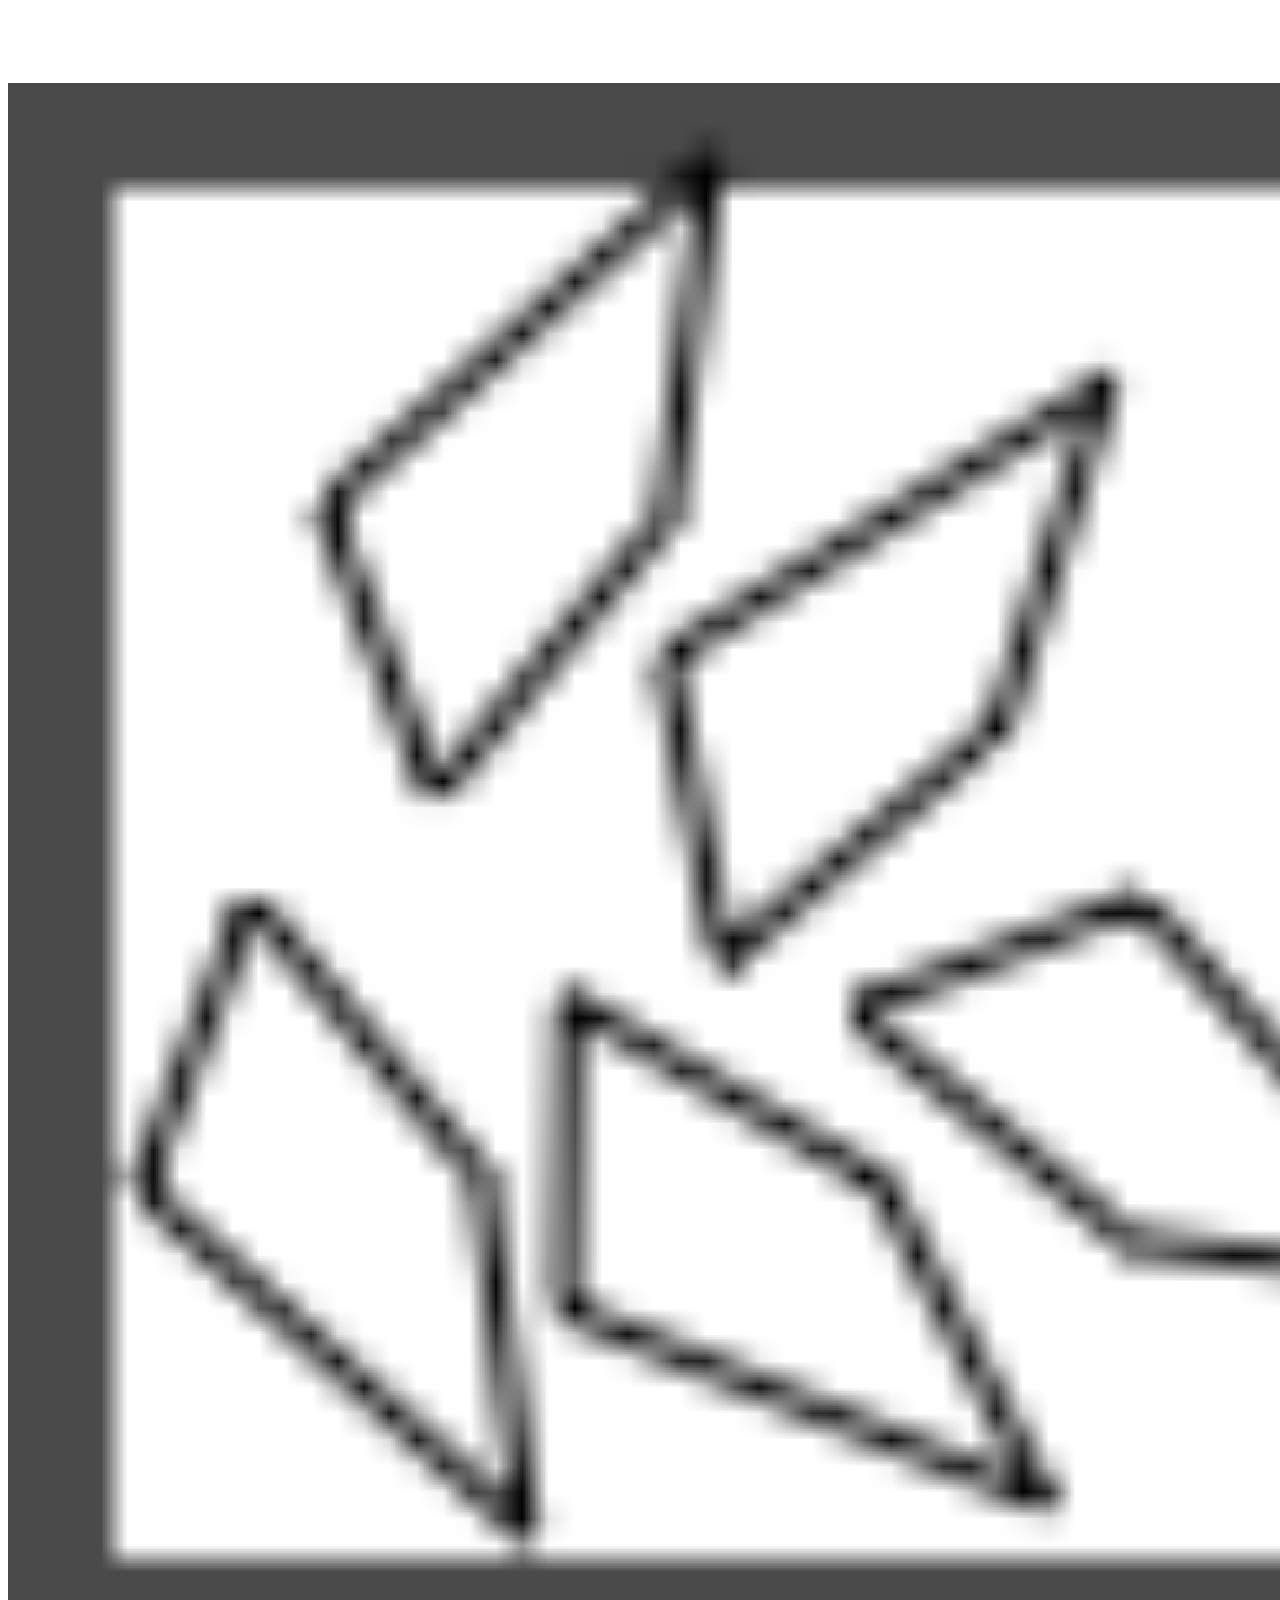
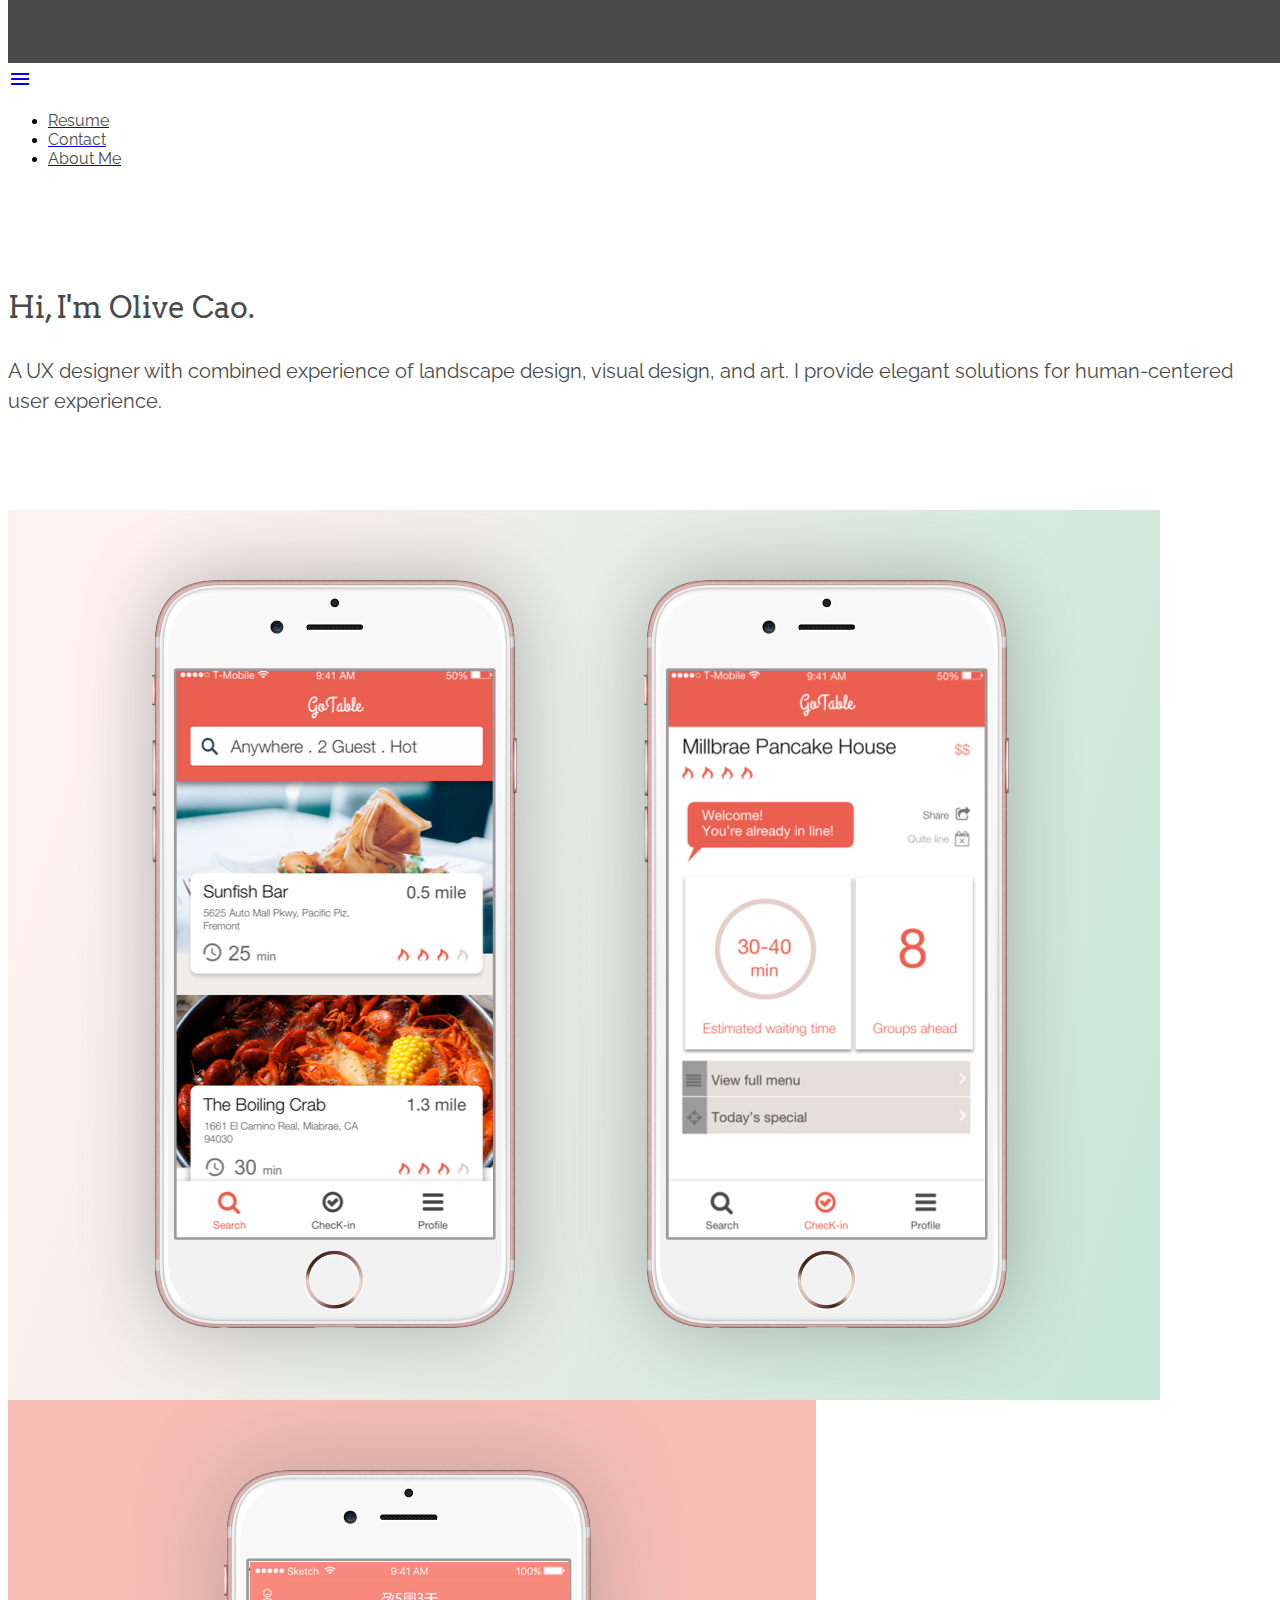
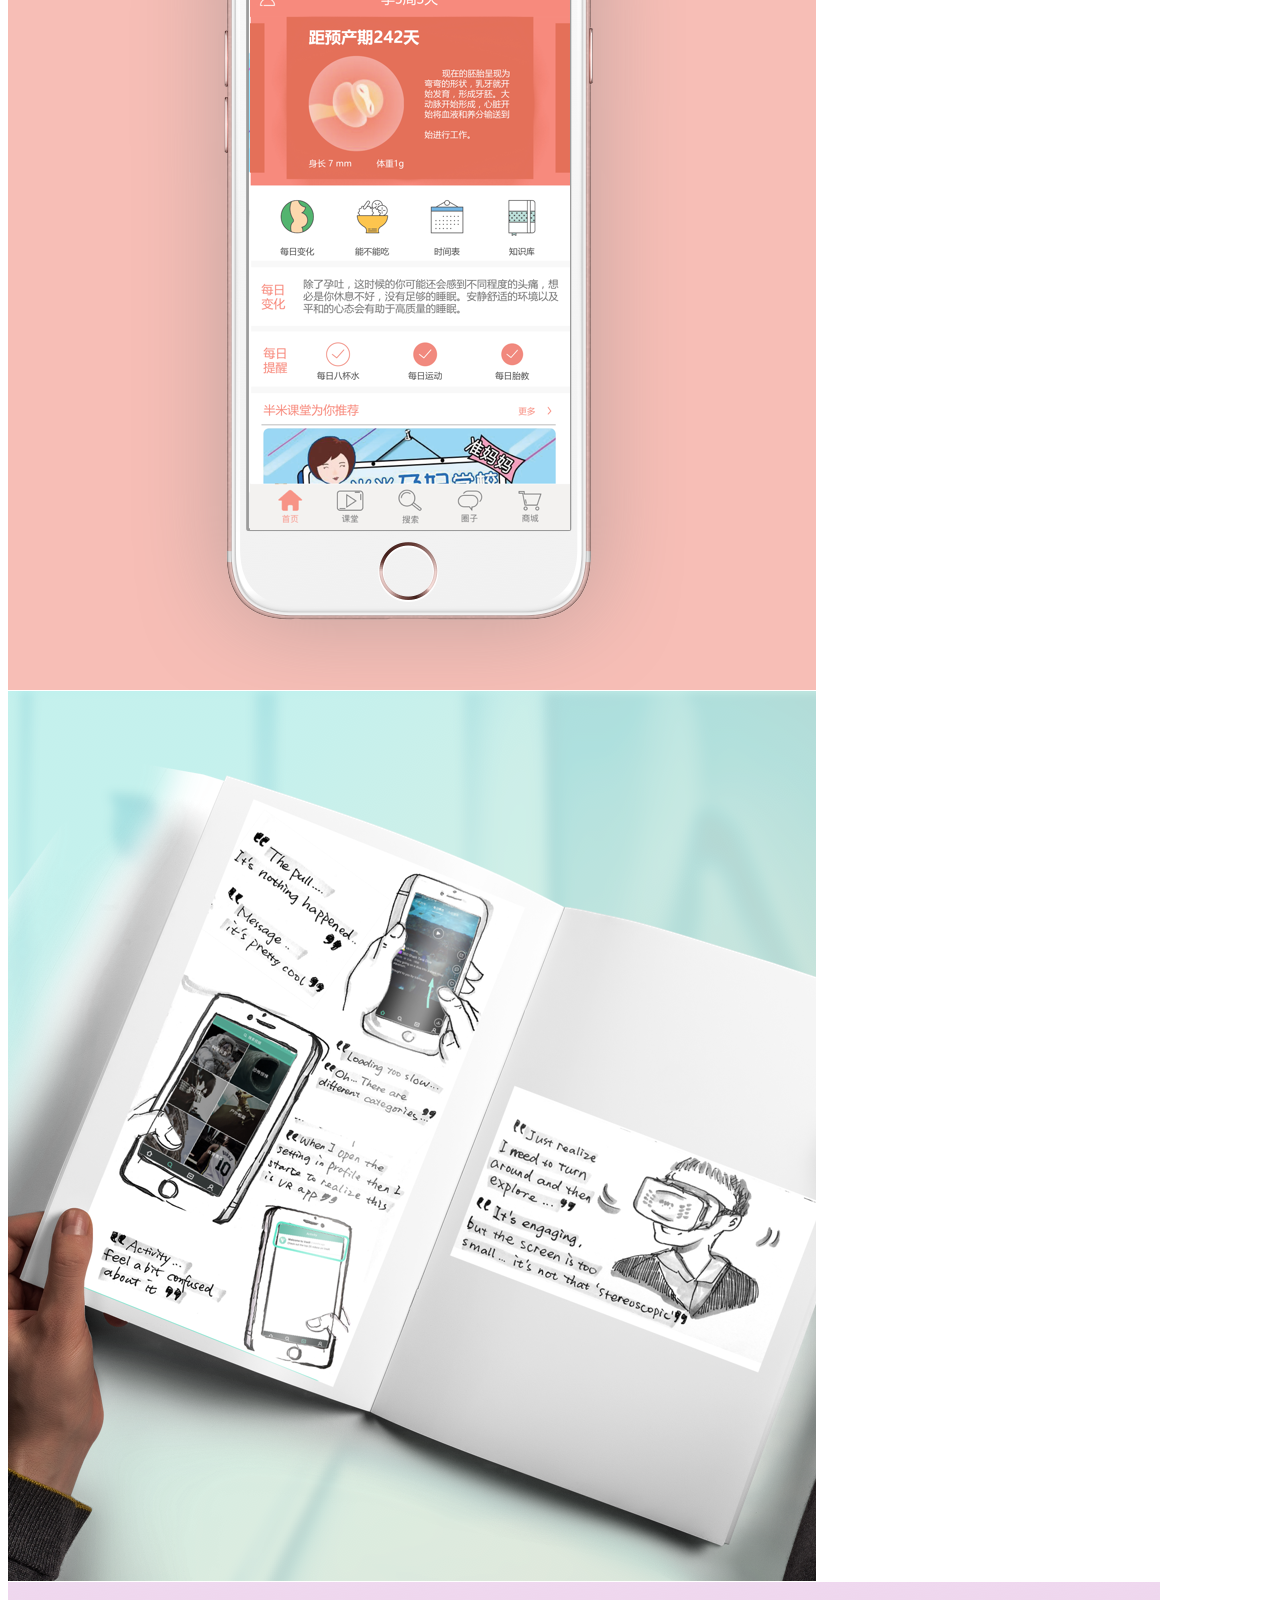
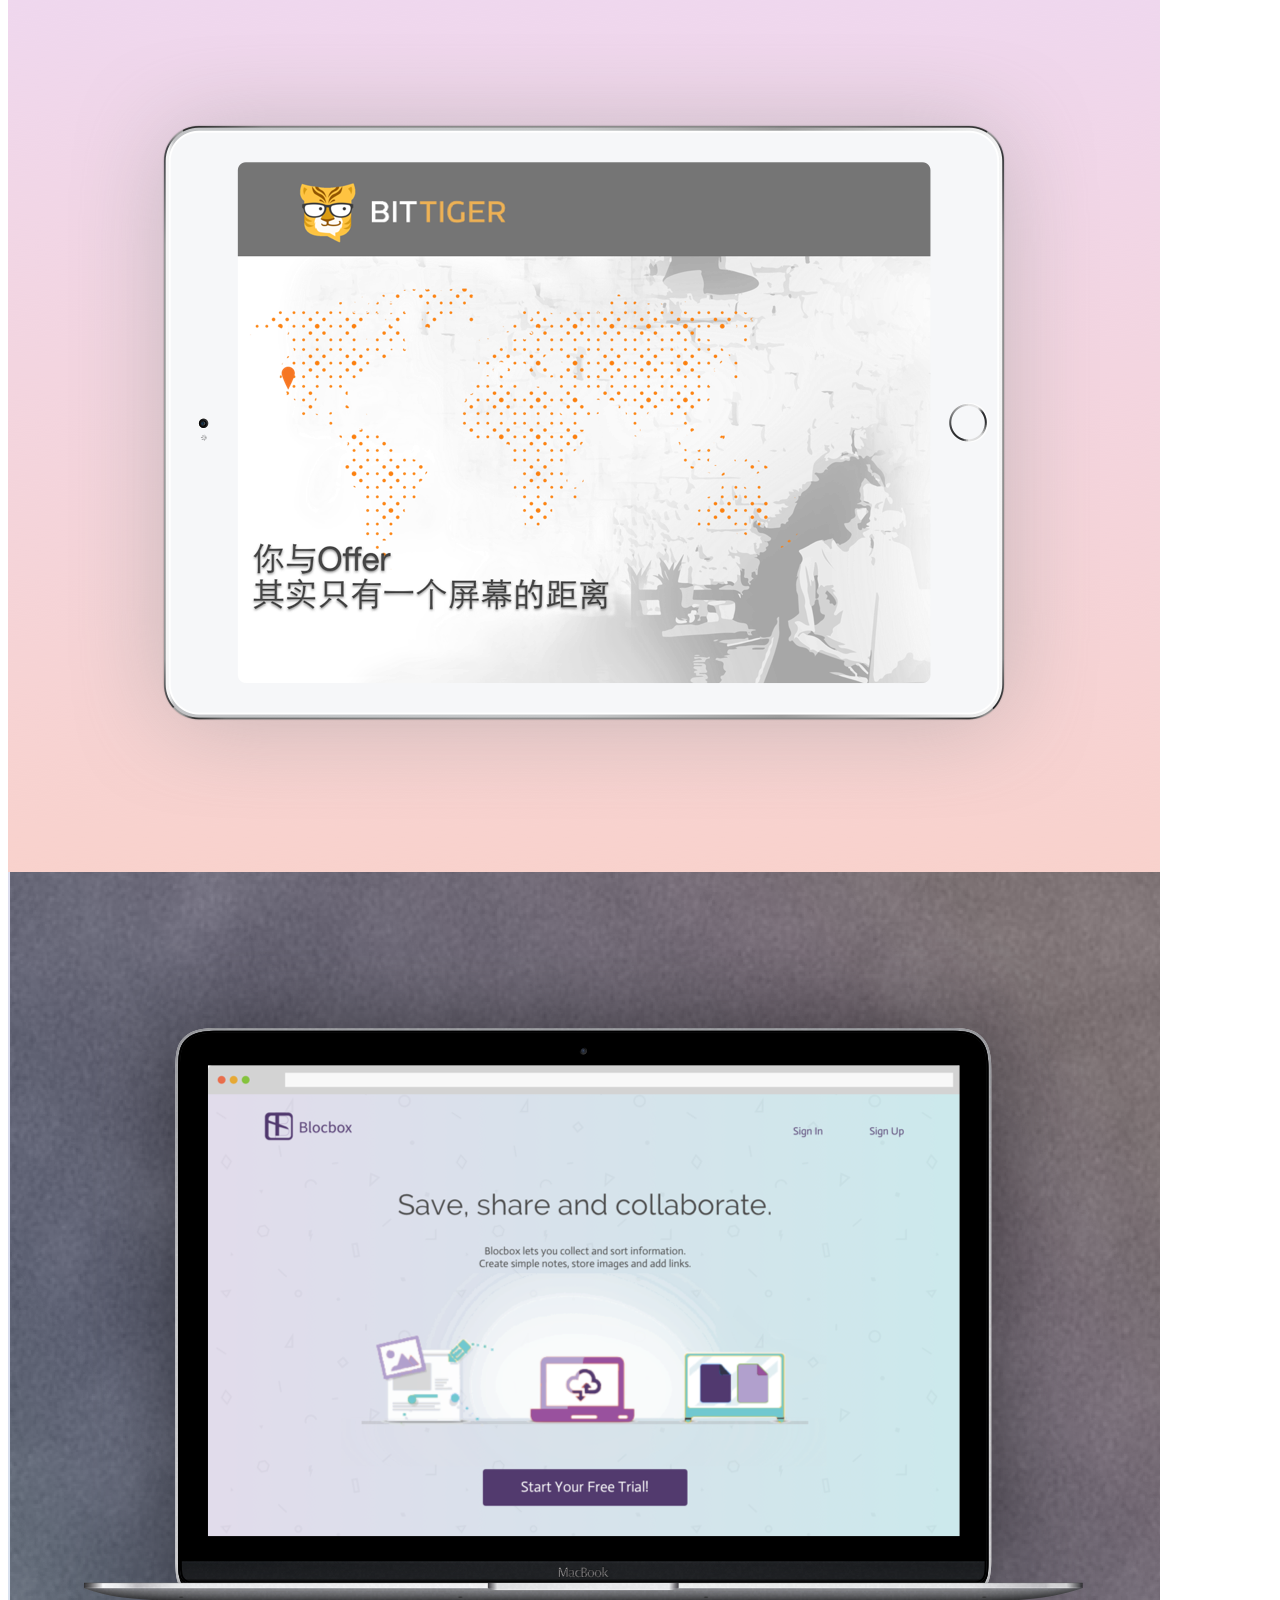
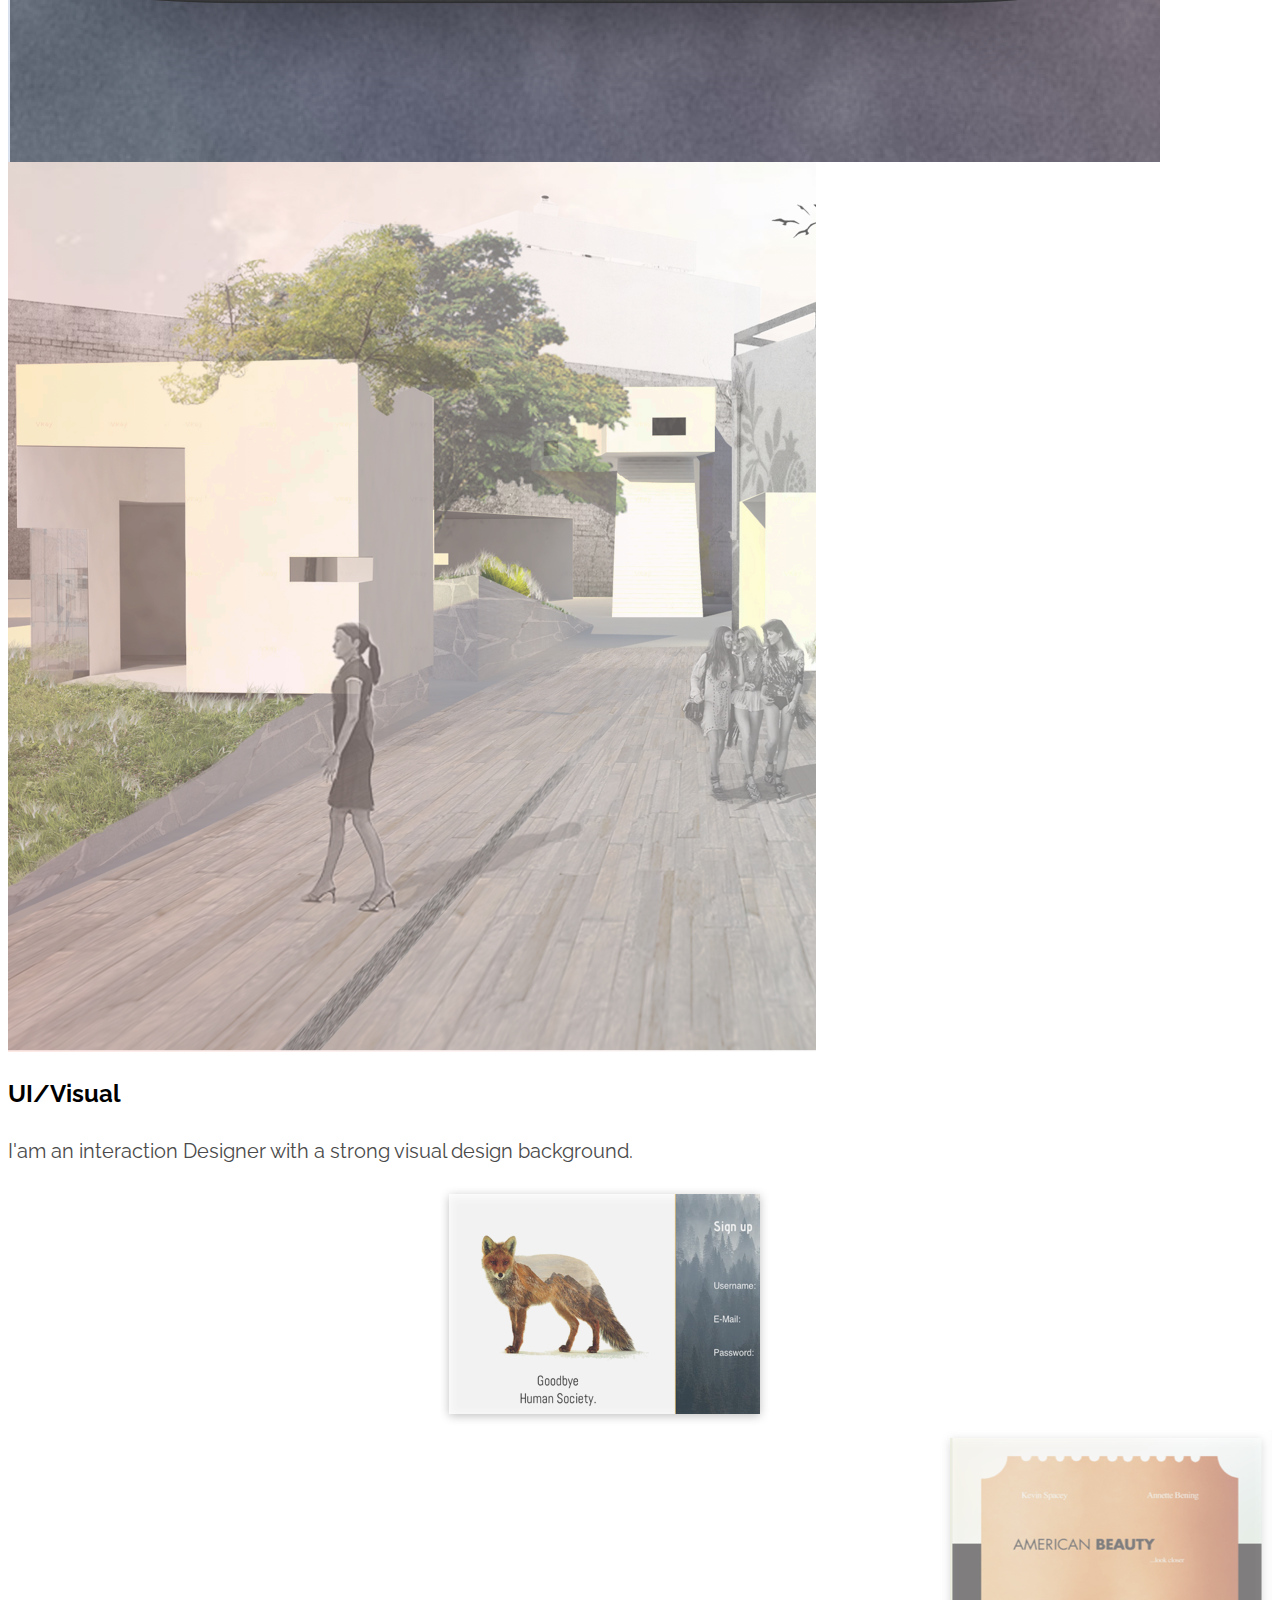
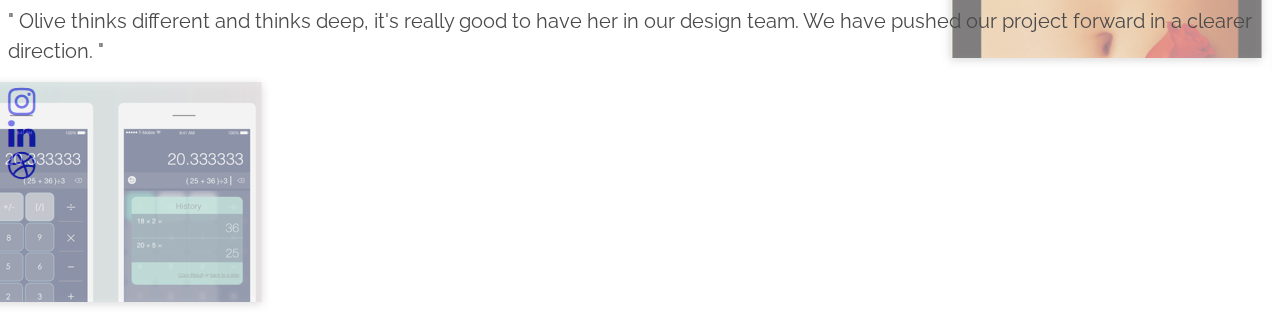
==== commit 8f34ad5d: "usability" ====
--- a/index.html
+++ b/index.html
@@ -1,4 +1,4 @@
-f<!DOCTYPE html>
+<!DOCTYPE html>
 <html>
   <head>
     <!--Import Google Icon Font-->
@@ -104,7 +104,7 @@
                   <div class="row">
                     <div class="col s11 offset-s1">
                       <p class="raleway font-size-3 bold">VR Test</br></br>
-                      <span class="raleway font-size-3 semi-bold">Usibility Testing</span></p>
+                      <span class="raleway font-size-3 semi-bold">Usability Testing</span></p>
                     </div>
                   </div>
                 </figcaption>
